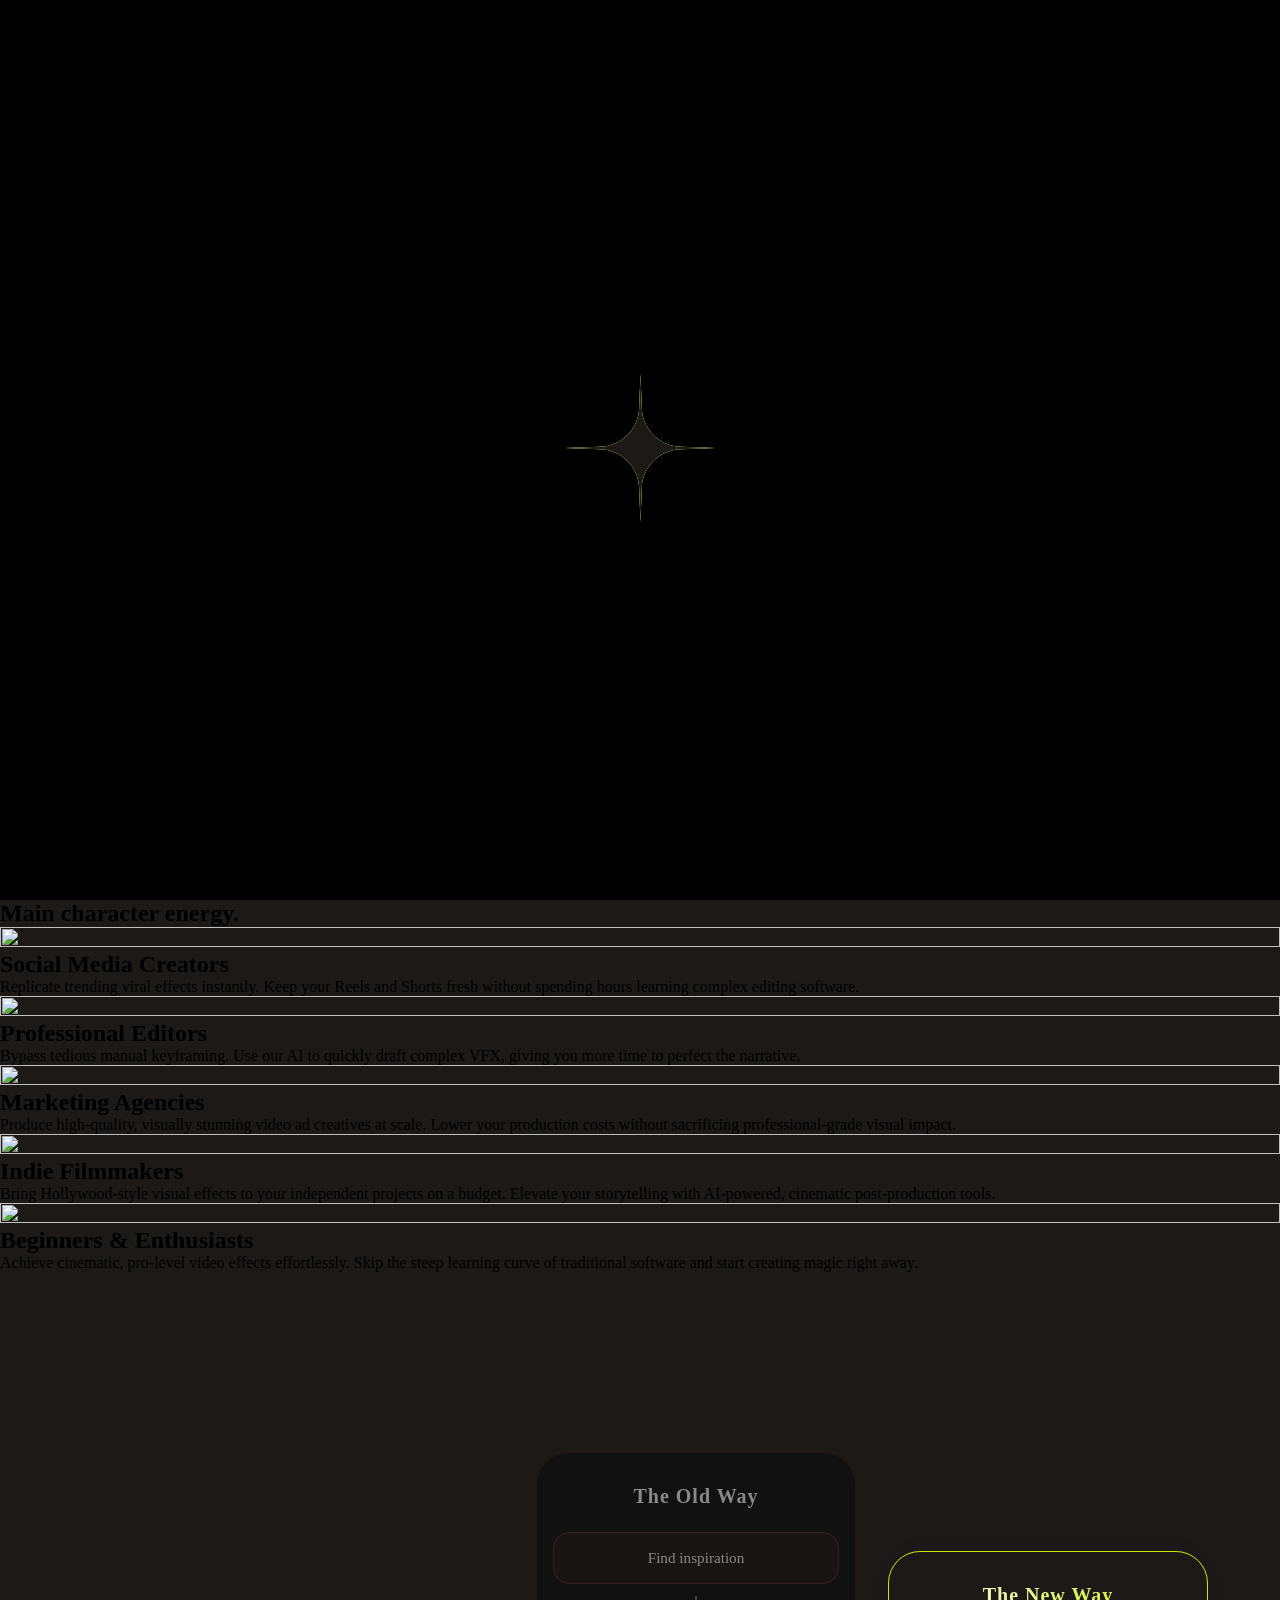
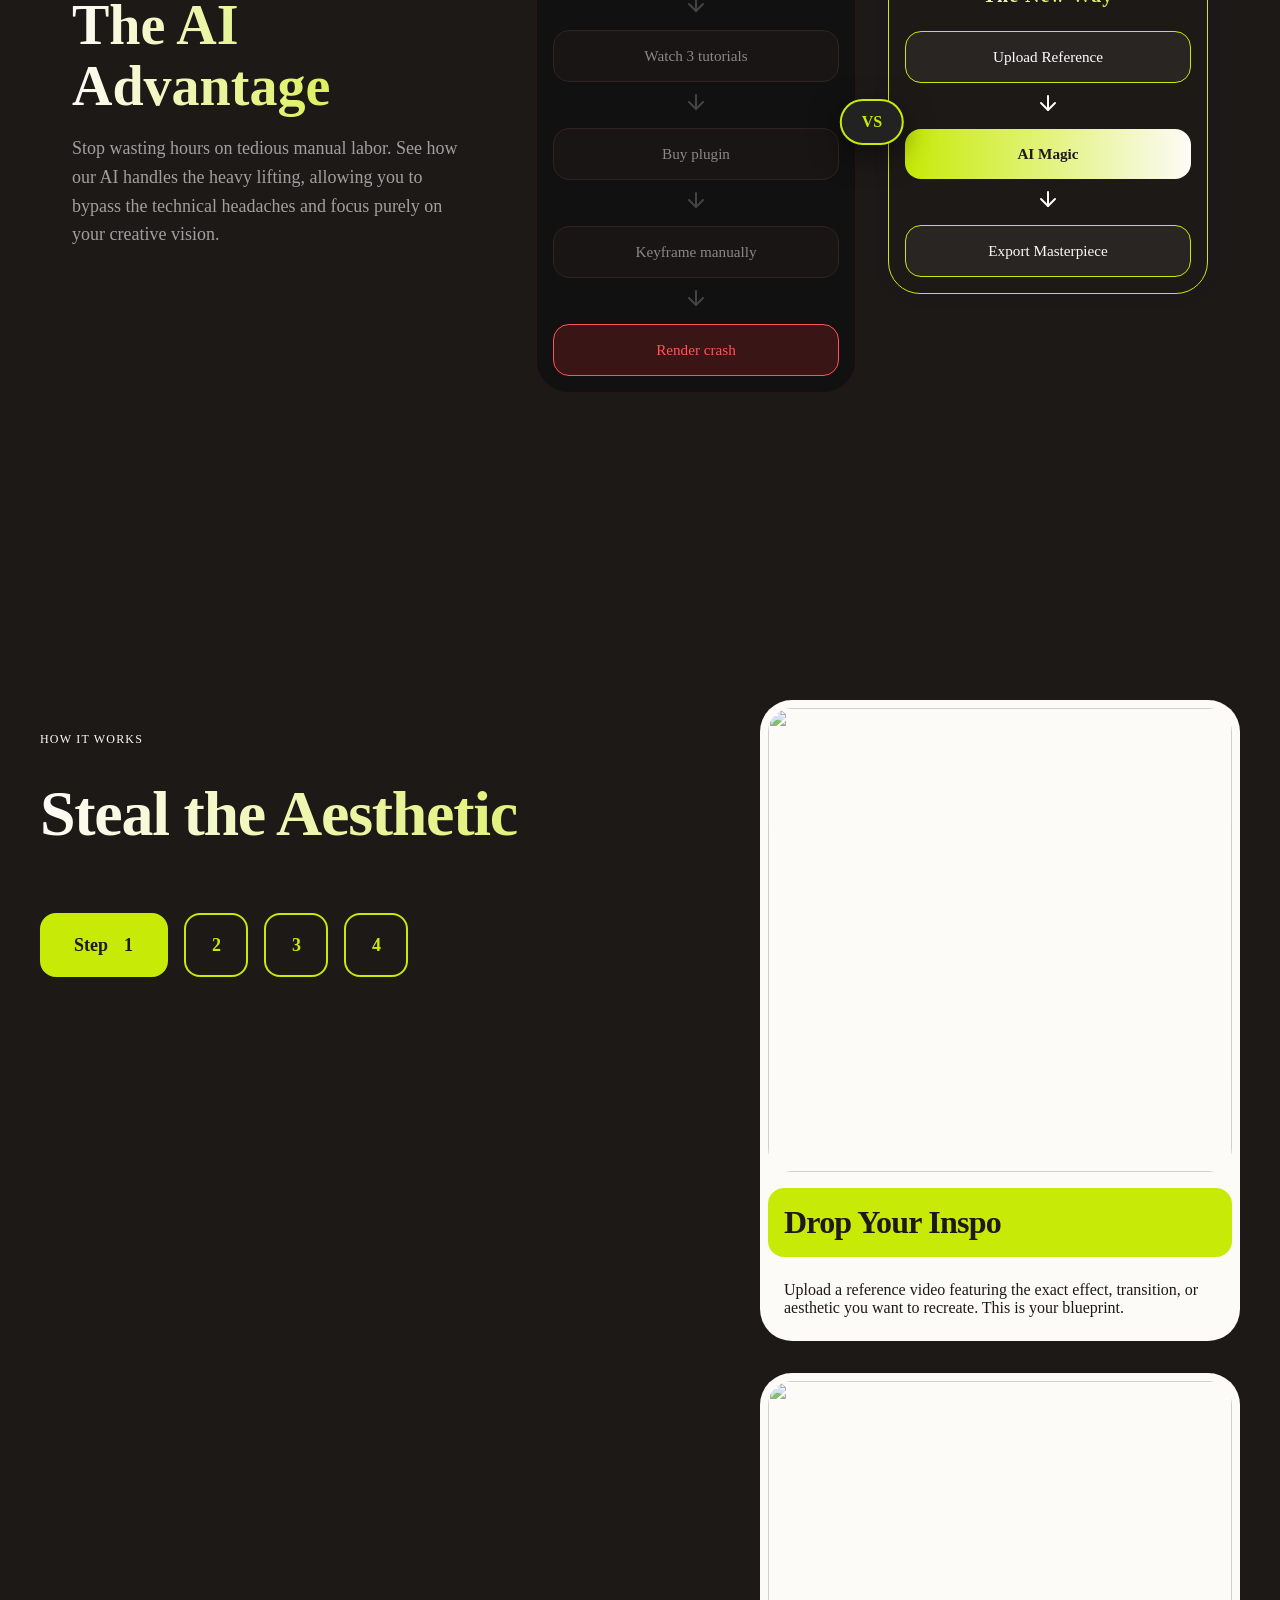
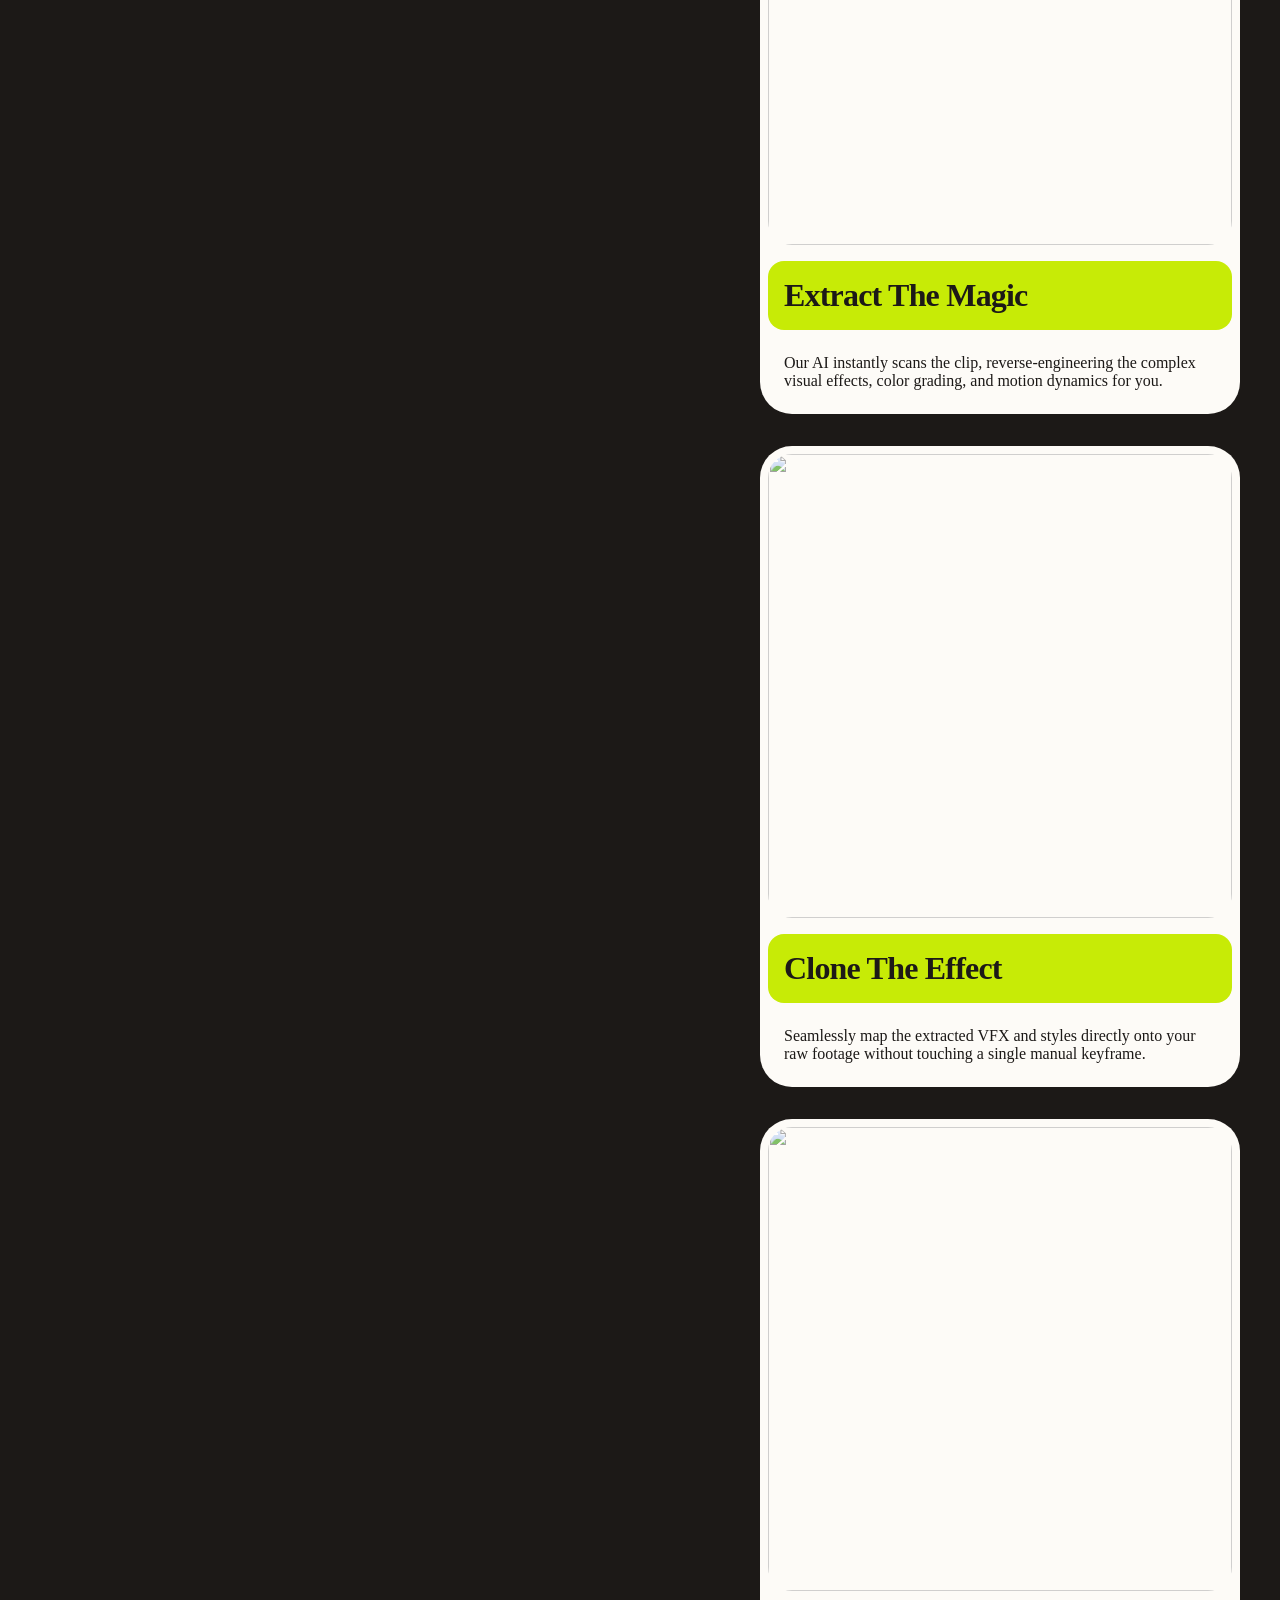
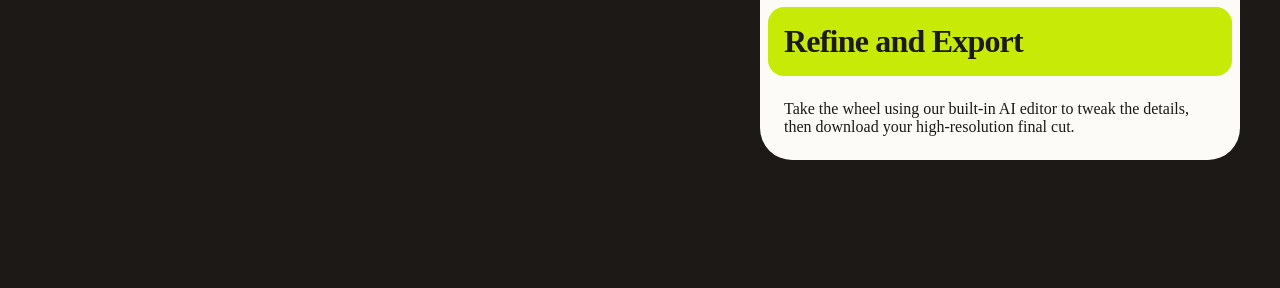
==== index.html @ 05ed0e76 "added changes" ====
<!DOCTYPE html>
<html>
<head>
	<meta charset="utf-8">
	<meta name="viewport" content="width=device-width, initial-scale=1">
    <script type="importmap">
      {
        "imports": {
          "three": "https://unpkg.com/three@0.160.0/build/three.module.js",
          "three/addons/": "https://unpkg.com/three@0.160.0/examples/jsm/"
        }
      }
    </script>
    <link rel="stylesheet" href="style.css">
    <link rel="stylesheet" href="hero.css">
    <link rel="stylesheet" href="about.css">
    <link rel="stylesheet" href="comparison.css">
    <link rel="stylesheet" href="roadmap.css">
    <link rel="stylesheet" href="https://use.typekit.net/xjn2bjt.css" />
	<title></title>
</head>
<body>

	<div class="loader">
      <div class="loader-text">00</div>

      <div class="revealer revealer-1">
        <svg
          width="151"
          height="148"
          viewBox="0 0 151 148"
          fill="none"
          xmlns="http://www.w3.org/2000/svg"
        >
          <path
            d="M75.9817 0L77.25 34.2209C78.0259 55.1571 94.8249 71.9475 115.762 72.7127L150.982 74L115.762 75.2873C94.8249 76.0525 78.0259 92.8429 77.25 113.779L75.9817 148L74.7134 113.779C73.9375 92.8429 57.1385 76.0525 36.2019 75.2873L0.981689 74L36.2018 72.7127C57.1384 71.9475 73.9375 55.1571 74.7134 34.2209L75.9817 0Z"
            fill="#FDFBF7"
          />
        </svg>
      </div>

      <div class="revealer revealer-2">
        <svg
          width="151"
          height="148"
          viewBox="0 0 151 148"
          fill="none"
          xmlns="http://www.w3.org/2000/svg"
        >
          <path
            d="M75.9817 0L77.25 34.2209C78.0259 55.1571 94.8249 71.9475 115.762 72.7127L150.982 74L115.762 75.2873C94.8249 76.0525 78.0259 92.8429 77.25 113.779L75.9817 148L74.7134 113.779C73.9375 92.8429 57.1385 76.0525 36.2019 75.2873L0.981689 74L36.2018 72.7127C57.1384 71.9475 73.9375 55.1571 74.7134 34.2209L75.9817 0Z"
            fill="#C7EB06"
          />
        </svg>
      </div>

      <div class="revealer revealer-3">
        <svg
          width="151"
          height="148"
          viewBox="0 0 151 148"
          fill="none"
          xmlns="http://www.w3.org/2000/svg"
        >
          <path
            d="M75.9817 0L77.25 34.2209C78.0259 55.1571 94.8249 71.9475 115.762 72.7127L150.982 74L115.762 75.2873C94.8249 76.0525 78.0259 92.8429 77.25 113.779L75.9817 148L74.7134 113.779C73.9375 92.8429 57.1385 76.0525 36.2019 75.2873L0.981689 74L36.2018 72.7127C57.1384 71.9475 73.9375 55.1571 74.7134 34.2209L75.9817 0Z"
            fill="#1C1917"
          />
        </svg>
      </div>
    </div>

    <div class="logo">
    	<img src="full-logo.png">
    </div>
      <div class="toggle-btn">
        <span style="color: var(--text);">Menu</span>
      </div>

      <div class="menu-panel" id="site-menu" aria-hidden="true">
        <a class="menu-item" href="#">Home</a>
        <a class="menu-item" href="#">How it works</a>
        <a class="menu-item" href="#">Features</a>
        <a class="menu-item" href="#">Pricing</a>
      </div>


    <div class="hero">
        <div id="hero-animation"></div>
        <div class="blk-gradient"></div>
        <div class="content">
            <h1>Turn Inspiration into Reality with<br>AI-Powered Video Editing</h1>
            <button style="pointer-events: auto;" class="shiny-cta">
                <a style="font-family: 'base';text-decoration: none;">Get Started for Free</a>
            </button>
        </div>
    </div>

<section class="sticky">
      <div class="sticky-header">
        <h1>Main character energy.</h1>
      </div>

      <div class="card">
        <div class="card-img"><img src="./assets/img1.webp" alt="" /></div>
        <div class="card-content">
          <div class="card-title"><h2>Social Media Creators</h2></div>
          <div class="card-description">
            <p>
              Replicate trending viral effects instantly. Keep your Reels and Shorts fresh without spending hours learning complex editing software.
            </p>
          </div>
        </div>
      </div>
      <div class="card">
        <div class="card-img"><img src="./assets/img2.webp" alt="" /></div>
        <div class="card-content">
          <div class="card-title"><h2>Professional Editors</h2></div>
          <div class="card-description">
            <p>
              Bypass tedious manual keyframing. Use our AI to quickly draft complex VFX, giving you more time to perfect the narrative.
            </p>
          </div>
        </div>
      </div>
      <div class="card">
        <div class="card-img"><img src="./assets/img3.webp" alt="" /></div>
        <div class="card-content">
          <div class="card-title"><h2>Marketing Agencies</h2></div>
          <div class="card-description">
            <p>
              Produce high-quality, visually stunning video ad creatives at scale. Lower your production costs without sacrificing professional-grade visual impact.
            </p>
          </div>
        </div>
      </div>
      <div class="card">
        <div class="card-img"><img src="./assets/img4.webp" alt="" /></div>
        <div class="card-content">
          <div class="card-title"><h2>Indie Filmmakers</h2></div>
          <div class="card-description">
            <p>
              Bring Hollywood-style visual effects to your independent projects on a budget. Elevate your storytelling with AI-powered, cinematic post-production tools.
            </p>
          </div>
        </div>
      </div>
      <div class="card">
        <div class="card-img"><img src="./assets/img5.webp" alt="" /></div>
        <div class="card-content">
          <div class="card-title"><h2>Beginners & Enthusiasts</h2></div>
          <div class="card-description">
            <p>
              Achieve cinematic, pro-level video effects effortlessly. Skip the steep learning curve of traditional software and start creating magic right away.
            </p>
          </div>
        </div>
      </div>
    </section>




<section class="comparison-section">
    <div class="text-content">
      <h2 class="animate-title">The AI<br>Advantage</h2>
      <p class="animate-desc">Stop wasting hours on tedious manual labor. See how our AI handles the heavy lifting, allowing you to bypass the technical headaches and focus purely on your creative vision.</p>
    </div>

    <div class="flow-container">
      
      <div class="flow-column old-way">
        <h3>The Old Way</h3>
        <div class="step old-step">Find inspiration</div>
        <div class="arrow old-arrow"><svg xmlns="http://www.w3.org/2000/svg" width="24" height="24" viewBox="0 0 24 24" fill="none" stroke="currentColor" stroke-width="2" stroke-linecap="round" stroke-linejoin="round" class="lucide lucide-arrow-down-icon lucide-arrow-down"><path d="M12 5v14"/><path d="m19 12-7 7-7-7"/></svg></div>
        <div class="step old-step">Watch 3 tutorials</div>
        <div class="arrow old-arrow"><svg xmlns="http://www.w3.org/2000/svg" width="24" height="24" viewBox="0 0 24 24" fill="none" stroke="currentColor" stroke-width="2" stroke-linecap="round" stroke-linejoin="round" class="lucide lucide-arrow-down-icon lucide-arrow-down"><path d="M12 5v14"/><path d="m19 12-7 7-7-7"/></svg></div>
        <div class="step old-step">Buy plugin</div>
        <div class="arrow old-arrow"><svg xmlns="http://www.w3.org/2000/svg" width="24" height="24" viewBox="0 0 24 24" fill="none" stroke="currentColor" stroke-width="2" stroke-linecap="round" stroke-linejoin="round" class="lucide lucide-arrow-down-icon lucide-arrow-down"><path d="M12 5v14"/><path d="m19 12-7 7-7-7"/></svg></div>
        <div class="step old-step">Keyframe manually</div>
        <div class="arrow old-arrow"><svg xmlns="http://www.w3.org/2000/svg" width="24" height="24" viewBox="0 0 24 24" fill="none" stroke="currentColor" stroke-width="2" stroke-linecap="round" stroke-linejoin="round" class="lucide lucide-arrow-down-icon lucide-arrow-down"><path d="M12 5v14"/><path d="m19 12-7 7-7-7"/></svg></div>
        <div class="step old-step error">Render crash</div>
      </div>
      
      <div class="vs-badge">VS</div>

      <div class="flow-column new-way">
        <h3>The New Way</h3>
        <div class="step new-step">Upload Reference</div>
        <div class="arrow new-arrow"><svg xmlns="http://www.w3.org/2000/svg" width="24" height="24" viewBox="0 0 24 24" fill="none" stroke="currentColor" stroke-width="2" stroke-linecap="round" stroke-linejoin="round" class="lucide lucide-arrow-down-icon lucide-arrow-down"><path d="M12 5v14"/><path d="m19 12-7 7-7-7"/></svg></div>
        <div class="step new-step magic">AI Magic</div>
        <div class="arrow new-arrow"><svg xmlns="http://www.w3.org/2000/svg" width="24" height="24" viewBox="0 0 24 24" fill="none" stroke="currentColor" stroke-width="2" stroke-linecap="round" stroke-linejoin="round" class="lucide lucide-arrow-down-icon lucide-arrow-down"><path d="M12 5v14"/><path d="m19 12-7 7-7-7"/></svg></div>
        <div class="step new-step success">Export Masterpiece</div>
      </div>

    </div>
  </section>






<section class="roadmap">
    <div class="how-we-work" id="how-we-work">
      <div class="how-we-work-col how-we-work-header" id="how-we-work-header">
        <div class="container">
          <div class="how-we-work-header-content">
            <div class="how-we-work-header-callout">
              <p>How It Works</p>
            </div>
            <h1>
              Steal the Aesthetic
            </h1>
            <div class="how-we-work-steps" id="how-we-work-steps">
              <div class="how-we-work-step active">
                <p class="how-we-work-step-label">Step</p>
                <p class="how-we-work-step-index">1</p>
              </div>
              <div class="how-we-work-step">
                <p class="how-we-work-step-label">Step</p>
                <p class="how-we-work-step-index">2</p>
              </div>
              <div class="how-we-work-step">
                <p class="how-we-work-step-label">Step</p>
                <p class="how-we-work-step-index">3</p>
              </div>
              <div class="how-we-work-step">
                <p class="how-we-work-step-label">Step</p>
                <p class="how-we-work-step-index">4</p>
              </div>
            </div>
          </div>
        </div>
      </div>
      <div class="how-we-work-col how-we-work-cards" id="how-we-work-cards">
        <div class="how-we-work-card">
          <div class="how-we-work-card-img">
            <img src="https://images.unsplash.com/photo-1489515217757-5fd1be406fef?q=80&w=900&auto=format&fit=crop" alt="" />
          </div>
          <div class="how-we-work-card-copy">
            <div class="how-we-work-card-index-label">
              <h3>Drop Your Inspo</h3>
            </div>
            <p class="md">
              Upload a reference video featuring the exact effect, transition, or aesthetic you want to recreate. This is your blueprint.
            </p>
          </div>
        </div>
        <div class="how-we-work-card">
          <div class="how-we-work-card-img">
            <img src="https://images.unsplash.com/photo-1489515217757-5fd1be406fef?q=80&w=900&auto=format&fit=crop" alt="" />
          </div>
          <div class="how-we-work-card-copy">
            <div class="how-we-work-card-index-label">
              <h3>Extract The Magic</h3>
            </div>
            <p class="md">
              Our AI instantly scans the clip, reverse-engineering the complex visual effects, color grading, and motion dynamics for you.
            </p>
          </div>
        </div>
        <div class="how-we-work-card">
          <div class="how-we-work-card-img">
            <img src="https://images.unsplash.com/photo-1489515217757-5fd1be406fef?q=80&w=900&auto=format&fit=crop" alt="" />
          </div>
          <div class="how-we-work-card-copy">
            <div class="how-we-work-card-index-label">
              <h3>Clone The Effect</h3>
            </div>
            <p class="md">
              Seamlessly map the extracted VFX and styles directly onto your raw footage without touching a single manual keyframe.
            </p>
          </div>
        </div>
        <div class="how-we-work-card">
          <div class="how-we-work-card-img">
            <img src="https://images.unsplash.com/photo-1489515217757-5fd1be406fef?q=80&w=900&auto=format&fit=crop" alt="" />
          </div>
          <div class="how-we-work-card-copy">
            <div class="how-we-work-card-index-label">
              <h3>Refine and Export</h3>
            </div>
            <p class="md">
              Take the wheel using our built-in AI editor to tweak the details, then download your high-resolution final cut.
            </p>
          </div>
        </div>
      </div>
    </div>
</section>



</body>
<script src="https://cdnjs.cloudflare.com/ajax/libs/gsap/3.12.5/gsap.min.js"></script>
<script src="https://cdn.jsdelivr.net/npm/gsap@3.13.0/dist/ScrollTrigger.min.js"></script>
<script src="https://unpkg.com/@studio-freight/lenis@1.0.42/dist/lenis.umd.js"></script>
<script src="app.js"></script>
<script src="preloader.js"></script>
<script src="about.js"></script>
<script src="comparison.js"></script>
<script src="roadmap.js"></script>
<script type="module" src="hero.js"></script>
</html>
---- style.css ----
*{
	margin: 0;
	padding: 0;
	box-sizing: border-box;
}

@font-face {
  font-family: 'heading';
  src: url('heading.woff2') format('woff2');
  font-weight: normal;
  font-style: normal;
  font-display: swap;
}

@font-face {
  font-family: 'base';
  src: url('base.woff2') format('woff2');
  font-weight: normal;
  font-style: normal;
  font-display: swap;
}

:root{
	--base:#C7EB06;
	--white:#FDFBF7;
	--text:#1C1917;



	 --shiny-cta-bg: #1C1917;
  --shiny-cta-bg-subtle: #1C1917;
  --shiny-cta-fg: #FDFBF7;
  --shiny-cta-highlight: #C7EB06;
  --shiny-cta-highlight-subtle: #C7EB06;
}

/* Width of the scrollbar */
::-webkit-scrollbar {
  width: 10px;
  background: var(--text);
}

/* Scrollbar track */
::-webkit-scrollbar-track {
  background: var(--text);
  border-radius: 10px;
}

/* Scrollbar handle */
::-webkit-scrollbar-thumb {
  background: var(--base);
  border-radius: 3px;
}

/* Handle on hover */
::-webkit-scrollbar-thumb:hover {
  background: var(--white);
}

body{
	position: relative;
	width: 100%;
	height: fit-content;
	overflow-x: hidden;
	font-family: 'base';
  background: var(--text);
}

img{
	height: 100%;
	width: 100%;
	object-fit: cover;
}




.loader {
  position: fixed;
  top: 0;
  left: 0;
  width: 100%;
  height: 100%;
  background-color: var(--text);
  color: var(--white);
  display: flex;
  align-items: flex-end;
  overflow: hidden;
  z-index: 9990;
}
.loader-text{
  background: #000;
  font-family: 'heading';
  font-size: 2rem;
  height: 100vh;
  width: 100%;
  display: flex;
  align-items: center;
  justify-content: center;
}
.revealer {
  position: absolute;
  top: 50%;
  left: 50%;
  transform: translate(-50%, -50%);
}

.container {
  position: relative;
  width: 100vw;
  height: 100vh;
  overflow: hidden;
}

.site-info {
  position: absolute;
  top: 2em;
  left: 2em;
  display: flex;
  flex-direction: column;
  gap: 0.125em;
}

.line {
  clip-path: polygon(0 0, 100% 0, 100% 100%, 0% 100%);
  height: 18px;
}

.line p {
  position: relative;
  font-family: "PP Neue Montreal";
  font-size: 14px;
  font-weight: 500;
  letter-spacing: -0.125px;
  opacity: 0.5;
  -webkit-font-smoothing: antialiased;
  -moz-osx-font-smoothing: grayscale;
  transform: translateY(18px);
  will-change: transform;
}

.toggle-btn {
  position: fixed;
  top: 2em;
  right: 2em;
  padding: 0.5rem 1rem;
  height: 2.5rem;
  display: flex;
  align-items: center;
  justify-content: center;
  background: var(--base);
  border-radius: 1rem;
  transform: scale(0);
  cursor: pointer;
  z-index: 99999;
}

.menu-panel {
  position: fixed;
  top: 5.5rem;
  right: 2rem;
  background: var(--base);
  padding: 0.5rem;
  border-radius: 1.5rem;
  z-index: 99998;
  transform: translateX(calc(100% + 2rem));
  opacity: 0;
  pointer-events: none;
  transition: transform 0.35s ease, opacity 0.2s ease;
}

.menu-panel.is-open {
  transform: translateX(0);
  opacity: 1;
  pointer-events: auto;
}

.menu-item {
  display: block;
  padding: 0.6rem 0.9rem;
  color: var(--text);
  text-decoration: none;
  border-radius: 1rem;
}

.menu-item:hover {
  background: var(--white);
  color: var(--text);
}

.logo{
	position: fixed;
	top:2rem;
	left:2rem;
	height: 2.5rem;
	width: fit-content;
	z-index: 99999;
	transform: scale(0);
}
---- hero.css ----
.hero {
            width: 100%;
            height: 100vh;
            background: var(--text);
            overflow: hidden;
        }

        .hero #hero-animation {
            position: absolute;
            top: 0;
            left: 0;
            width: 100%;
            height: 100vh;
            overflow: hidden;
        }

        .hero .blk-gradient {
            position: absolute;
            top: 0;
            left: 0;
            height: 100vh;
            width: 100%;
            background: radial-gradient(circle,rgba(28, 25, 23, 1) 20%, rgba(28, 25, 23, 0) 100%);
            pointer-events: none;
        }

        .hero .content {
            position: relative;
            height: 100%;
            width: 100%;
            display: flex;
            align-items: center;
            justify-content: center;
            flex-direction: column;
            gap: 3rem;
            pointer-events: none;
        }

        .hero .content h1 {
            font-family: 'heading';
            color: var(--base);
            text-align: center;
            font-size: 4rem;
            transform: translateY(100px);
            opacity: 0;
            background: linear-gradient(90deg, var(--white), var(--base));
      -webkit-background-clip: text;
      -webkit-text-fill-color: transparent;
        }

        @property --gradient-angle {
            syntax: "<angle>";
            initial-value: 0deg;
            inherits: false;
        }

        @property --gradient-angle-offset {
            syntax: "<angle>";
            initial-value: 0deg;
            inherits: false;
        }

        @property --gradient-percent {
            syntax: "<percentage>";
            initial-value: 5%;
            inherits: false;
        }

        @property --gradient-shine {
            syntax: "<color>";
            initial-value: white;
            inherits: false;
        }

        .shiny-cta {
            --animation: gradient-angle linear infinite;
            --duration: 3s;
            --shadow-size: 2px;
            isolation: isolate;
            position: relative;
            overflow: hidden;
            cursor: pointer;
            outline-offset: 4px;
            padding: 1.25rem 2.5rem;
            font-family: inherit;
            font-size: 1.125rem;
            line-height: 1.2;
            border: 3px solid transparent;
            border-radius: 360px;
            color: var(--shiny-cta-fg);
            background: linear-gradient(var(--shiny-cta-bg), var(--shiny-cta-bg)) padding-box,
                conic-gradient(from calc(var(--gradient-angle) - var(--gradient-angle-offset)),
                    transparent,
                    var(--shiny-cta-highlight) var(--gradient-percent),
                    var(--gradient-shine) calc(var(--gradient-percent) * 2),
                    var(--shiny-cta-highlight) calc(var(--gradient-percent) * 3),
                    transparent calc(var(--gradient-percent) * 4)) border-box;
            box-shadow: inset 0 0 0 1px var(--shiny-cta-bg-subtle);
            transform: scale(0);

            &::before,
            &::after,
            a::before {
                content: "";
                pointer-events: none;
                position: absolute;
                inset-inline-start: 50%;
                inset-block-start: 50%;
                translate: -50% -50%;
                z-index: -1;
            }

            &:active {
                translate: 0 1px;
            }
        }

        /* Dots pattern */
        .shiny-cta::before {
            --size: calc(100% - var(--shadow-size) * 3);
            --position: 2px;
            --space: calc(var(--position) * 2);
            width: var(--size);
            height: var(--size);
            background: radial-gradient(circle at var(--position) var(--position),
                    white calc(var(--position) / 4),
                    transparent 0) padding-box;
            background-size: var(--space) var(--space);
            background-repeat: space;
            mask-image: conic-gradient(from calc(var(--gradient-angle) + 45deg),
                    black,
                    transparent 10% 90%,
                    black);
            border-radius: inherit;
            opacity: 0.4;
            z-index: -1;
        }

        /* Inner shimmer */
        .shiny-cta::after {
            --animation: shimmer linear infinite;
            width: 100%;
            aspect-ratio: 1;
            background: linear-gradient(-50deg,
                    transparent,
                    var(--shiny-cta-highlight),
                    transparent);
            mask-image: radial-gradient(circle at bottom, transparent 40%, black);
            opacity: 0.6;
        }

        .shiny-cta a {
            z-index: 1;

            &::before {
                --size: calc(100% + 1rem);
                width: var(--size);
                height: var(--size);
                box-shadow: inset 0 -1ex 2rem 4px var(--shiny-cta-highlight);
                opacity: 0;
            }
        }

        /* Animate */
        .shiny-cta {
            --transition: 800ms cubic-bezier(0.25, 1, 0.5, 1);
            transition: var(--transition);
            transition-property: --gradient-angle-offset, --gradient-percent,
                --gradient-shine;

            &,
            &::before,
            &::after {
                animation: var(--animation) var(--duration),
                    var(--animation) calc(var(--duration) / 0.4) reverse paused;
                animation-composition: add;
            }

            a::before {
                transition: opacity var(--transition);
                animation: calc(var(--duration) * 1.5) breathe linear infinite;
            }
        }

        .shiny-cta:is(:hover, :focus-visible) {
            --gradient-percent: 20%;
            --gradient-angle-offset: 95deg;
            --gradient-shine: var(--shiny-cta-highlight-subtle);

            &,
            &::before,
            &::after {
                animation-play-state: running;
            }

            a::before {
                opacity: 1;
            }
        }

        @keyframes gradient-angle {
            to {
                --gradient-angle: 360deg;
            }
        }

        @keyframes shimmer {
            to {
                rotate: 360deg;
            }
        }

        @keyframes breathe {

            from,
            to {
                scale: 1;
            }

            50% {
                scale: 1.2;
            }
        }



@media( max-width: 900px){
    .hero .blk-gradient{
        margin-top: 10rem;
    }
    .hero .content h1{
        margin-top: 20rem;
        width: 90%;
        font-size: 2.5rem;
    }
}
---- comparison.css ----
.comparison-section {
  position: relative;
      min-height: 100vh;
      display: flex;
      align-items: center;
      justify-content: center;
      padding: 4rem 2rem;
      max-width: 1200px;
      margin: 0 auto;
      gap: 4rem;
      perspective: 1000px; /* Needed for 3D text flips */
      background: var(--text);
    }

    /* Text Content */
    .text-content {
      flex: 1;
      max-width: 400px;
    }

    .text-content h2 {
      font-size: 3.5rem;
      margin-bottom: 1rem;
      background: linear-gradient(90deg, var(--white), var(--base));
      -webkit-background-clip: text;
      -webkit-text-fill-color: transparent;
      line-height: 1.1;
      transform-style: preserve-3d;
      font-family: 'heading';
    }

    .text-content p {
      font-size: 1.125rem;
      color: #a0a0a0;
      line-height: 1.6;
      font-family: 'base';
    }

    /* Flow Container Layout */
    .flow-container {
      flex: 1.5;
      display: flex;
      gap: 2rem;
      align-items: center;
      position: relative;
    }

    .flow-column {
      flex: 1;
      display: flex;
      flex-direction: column;
      gap: 0.5rem;
      width: 100%;
      height: fit-content;
      padding: 1rem;
      border-radius: 2rem;
      background: #111;
      border: 1px solid #222;
      /* Smooth out GSAP transformations */
      will-change: transform, opacity, filter; 
    }

    .flow-column h3 {
      text-align: center;
      padding: 1rem 0;
      font-size: 1.25rem;
      letter-spacing: 1px;
      font-family: 'heading';
    }

    /* Steps & Arrows Base */
    .step {
      padding: 1rem;
      text-align: center;
      border-radius: 1rem;
      font-weight: 500;
      font-size: 0.95rem;
      /* Removed CSS opacity/transform so GSAP fromTo controls it entirely */
    }

    .arrow {
      text-align: center;
      font-size: 1.5rem;
    }

    /* Old Way Styling (Red/Muted) */
    .old-way {
      border-color: rgba(255, 60, 60, 0.1);
    }
    .old-way h3 { color: #888; }
    .old-way .step {
      background: #1a1515;
      color: #888;
      border: 1px solid #332222;
    }
    .old-way .arrow { color: #444; }
    .old-way .step.error {
      background: #3a1515;
      color: #ff5555;
      border-color: #ff5555;
    }

    /* New Way Styling (Bright/Gradient) */
    .new-way {
      background: var(--text);
      border-color: var(--base);
      box-shadow: 0 0 20px rgba(74, 0, 224, 0.05);
    }
    .new-way h3 {
      background: linear-gradient(90deg, var(--white), var(--base));
      -webkit-background-clip: text;
      -webkit-text-fill-color: transparent;
    }
    .new-way .step {
      background: rgba(255, 255, 255, 0.05);
      border: 1px solid var(--base);
      color: #fff;
    }
    .new-way .step.magic {
      background: linear-gradient(90deg, var(--base), var(--white));
      color: var(--text);
      border: none;
      font-weight: 700;
    }
    .new-way .step.success {
      border: 1px solid var(--base);
      color: var(--white);
    }
    .new-way .arrow {
      -webkit-background-clip: text;
      -webkit-text-fill-color: transparent;
      font-weight: bold;
      color: var(--white);
    }

    /* VS Badge */
    .vs-badge {
      position: absolute;
      top: 50%;
      left: 50%;
      transform: translate(-50%, -50%);
      background: #222;
      color: var(--base);
      padding: 0.75rem 1.25rem;
      border-radius: 50px;
      font-size: 1rem;
      font-weight: 900;
      border: 2px solid var(--base);
      z-index: 2;
      box-shadow: 0 10px 30px rgba(0,0,0,0.5);
    }

    /* Responsive */
    /* Responsive Styling */
    @media (max-width: 900px) {
      .comparison-section {
        flex-direction: column;
        padding: 4rem 3rem;
        gap: 2rem;
        min-height: auto; /* Let it grow naturally on mobile */
      }
      .text-content {
        max-width: 100%;
        text-align: center;
      }
      .text-content h2 {
        font-size: 2.5rem; /* Smaller font for mobile */
      }
      .flow-container {
        flex-direction: column;
        width: 100%;
        gap: 3rem; /* Extra space between old and new way */
      }
      .vs-badge { 
        /* Move the badge between the stacked columns */
        position: relative;
        top: auto;
        left: auto;
        transform: none;
        align-self: center;
        margin: -1.5rem 0;
      }
      .step {
        padding: 0.75rem; /* Tighter padding */
      }
    }
---- roadmap.css ----
.roadmap{
        position: relative;
        display: flex;
        justify-content: center;
      }
      .how-we-work {
        position: relative;
        width: 100%;
        height: 100%;
        min-height: 100vh;
        color: var(--base);
        display: flex;
        gap: 2rem;
        max-width: 1200px;
      }

      .how-we-work .how-we-work-header {
        position: absolute;
        top: 0;
        left: 0;
        width: 60%;
        height: 100vh;
        overflow: hidden;
        will-change: transform;
      }

      .how-we-work .how-we-work-header-content {
        padding-top: 10rem;
        width: 70%;
        display: flex;
        flex-direction: column;
        gap: 2rem;
      }

      .how-we-work .how-we-work-header-content .how-we-work-header-callout p {
        color: var(--white);
        text-transform: uppercase;
        letter-spacing: 0.1em;
        font-size: 0.75rem;
      }

      .how-we-work .how-we-work-header-content h1 {
        background: linear-gradient(90deg, var(--white), var(--base));
      -webkit-background-clip: text;
      -webkit-text-fill-color: transparent;
      font-family: 'heading';
        margin-bottom: 2rem;
        font-size: 4rem;
        line-height: 1.1;
        letter-spacing: -0.02em;
      }

      .how-we-work .how-we-work-steps {
        display: flex;
        gap: 1rem;
      }

      .how-we-work .how-we-work-step {
        position: relative;
        padding: 1.25rem;
        width: 4rem;
        height: 4rem;
        display: flex;
        align-items: center;
        justify-content: center;
        border: 2px solid var(--base);
        border-radius: 1rem;
        transition: all 0.3s ease;
        overflow: hidden;
      }

      .how-we-work .how-we-work-step p {
        font-size: 1.125rem;
        font-weight: 550;
        margin: 0;
      }

      .how-we-work .how-we-work-step-label {
        position: absolute;
        left: 2rem;
        opacity: 0;
        transform: translateX(-20px);
        transition: all 0.3s ease;
        will-change: transform;
        white-space: nowrap;
      }

      .how-we-work .how-we-work-step-index {
        position: relative;
        transition: all 0.3s ease;
        will-change: transform;
      }

      .how-we-work .how-we-work-step.active {
        width: 8rem;
        color: var(--text);
        background-color: var(--base);
        border-color: var(--base);
      }

      .how-we-work .how-we-work-step.active .how-we-work-step-index {
        transform: translateX(24px);
      }

      .how-we-work .how-we-work-step.active .how-we-work-step-label {
        opacity: 1;
        transform: translateX(0);
      }

      .how-we-work .how-we-work-cards {
        flex: 2;
        position: relative;
        margin-left: 60%;
        display: flex;
        flex-direction: column;
        gap: 2rem;
        padding: 8rem 0;
        will-change: transform;
      }

      .how-we-work .how-we-work-card {
        position: relative;
        display: flex;
        flex-direction: column;
        gap: 1rem;
        background-color: var(--white);
        padding: 0.5rem;
        border-radius: 2rem;
      }

      .how-we-work .how-we-work-card-img {
        position: relative;
        aspect-ratio: 1;
        overflow: hidden;
        border-radius: 1.5rem;
      }

      .how-we-work .how-we-work-card-img img {
        position: absolute;
        top: 0;
        left: 0;
        width: 100%;
        height: 100%;
        opacity: 0.75;
        object-fit: cover;
      }

      .how-we-work .how-we-work-card-index-label {
        color: var(--text);
        font-family: 'heading';
        margin-bottom: 0.5rem;
        background: var(--base);
        padding: 1rem;
        border-radius: 1rem;
      }

      .how-we-work .how-we-work-card-index-label h3 {
        font-size: 2rem;
        letter-spacing: -0.05rem;
        margin: 0;
      }

      .how-we-work .how-we-work-card-copy p{
        color: var(--text);
        padding: 1rem;
      }

      .how-we-work .how-we-work-card-copy {
        color: var(--text);
      }

      @media (max-width: 1000px) {
        .how-we-work {
          flex-direction: column;
          min-height: auto;
        }

        .how-we-work .how-we-work-header {
          position: relative;
          width: 100%;
          height: auto;
          overflow: visible;
        }

        .how-we-work .how-we-work-steps {
          display: none;
        }

        .how-we-work .how-we-work-header-content {
          padding-top: 2rem;
          width: 100%;
          padding-bottom: 1rem;
        }

        .how-we-work .how-we-work-header-content h3 {
          font-size: 2rem;
          margin-bottom: 0;
        }

        .how-we-work .how-we-work-cards {
          margin-left: 0;
          padding: 1rem 0 3rem;
        }
      }
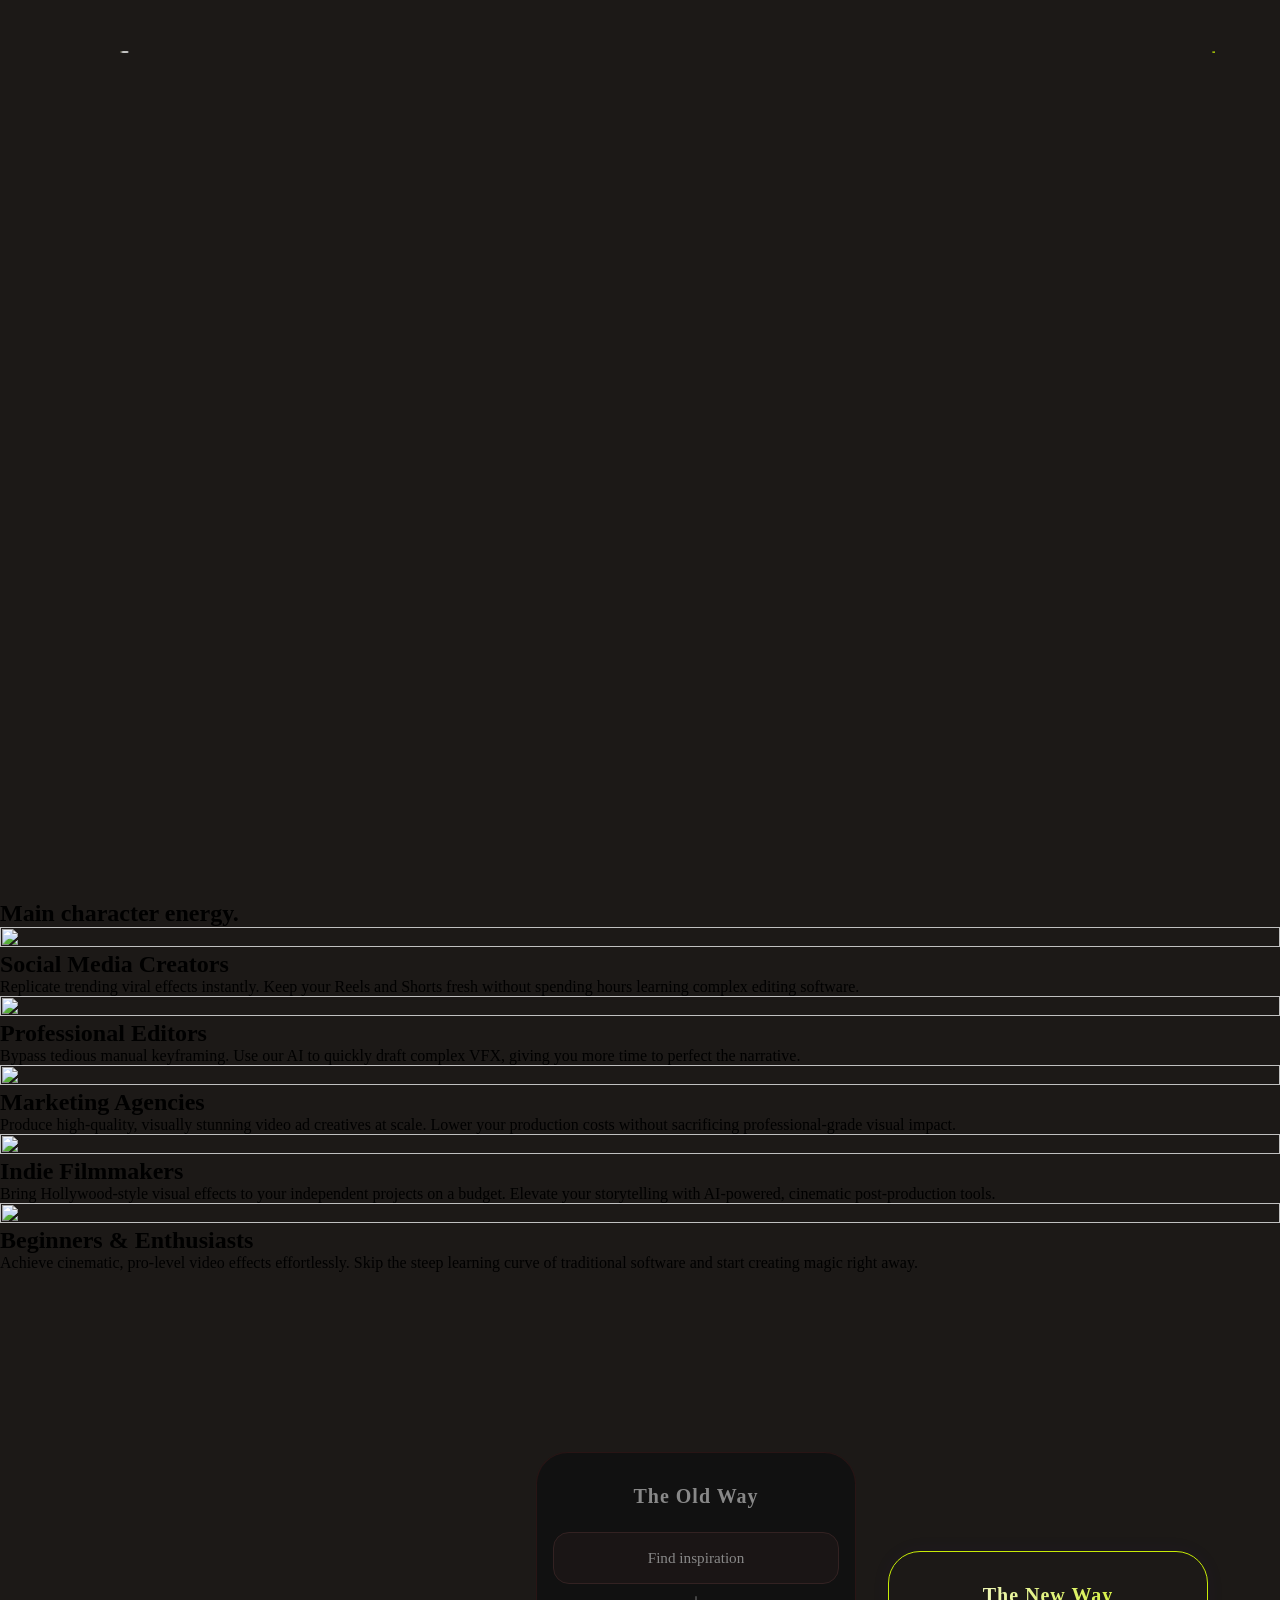
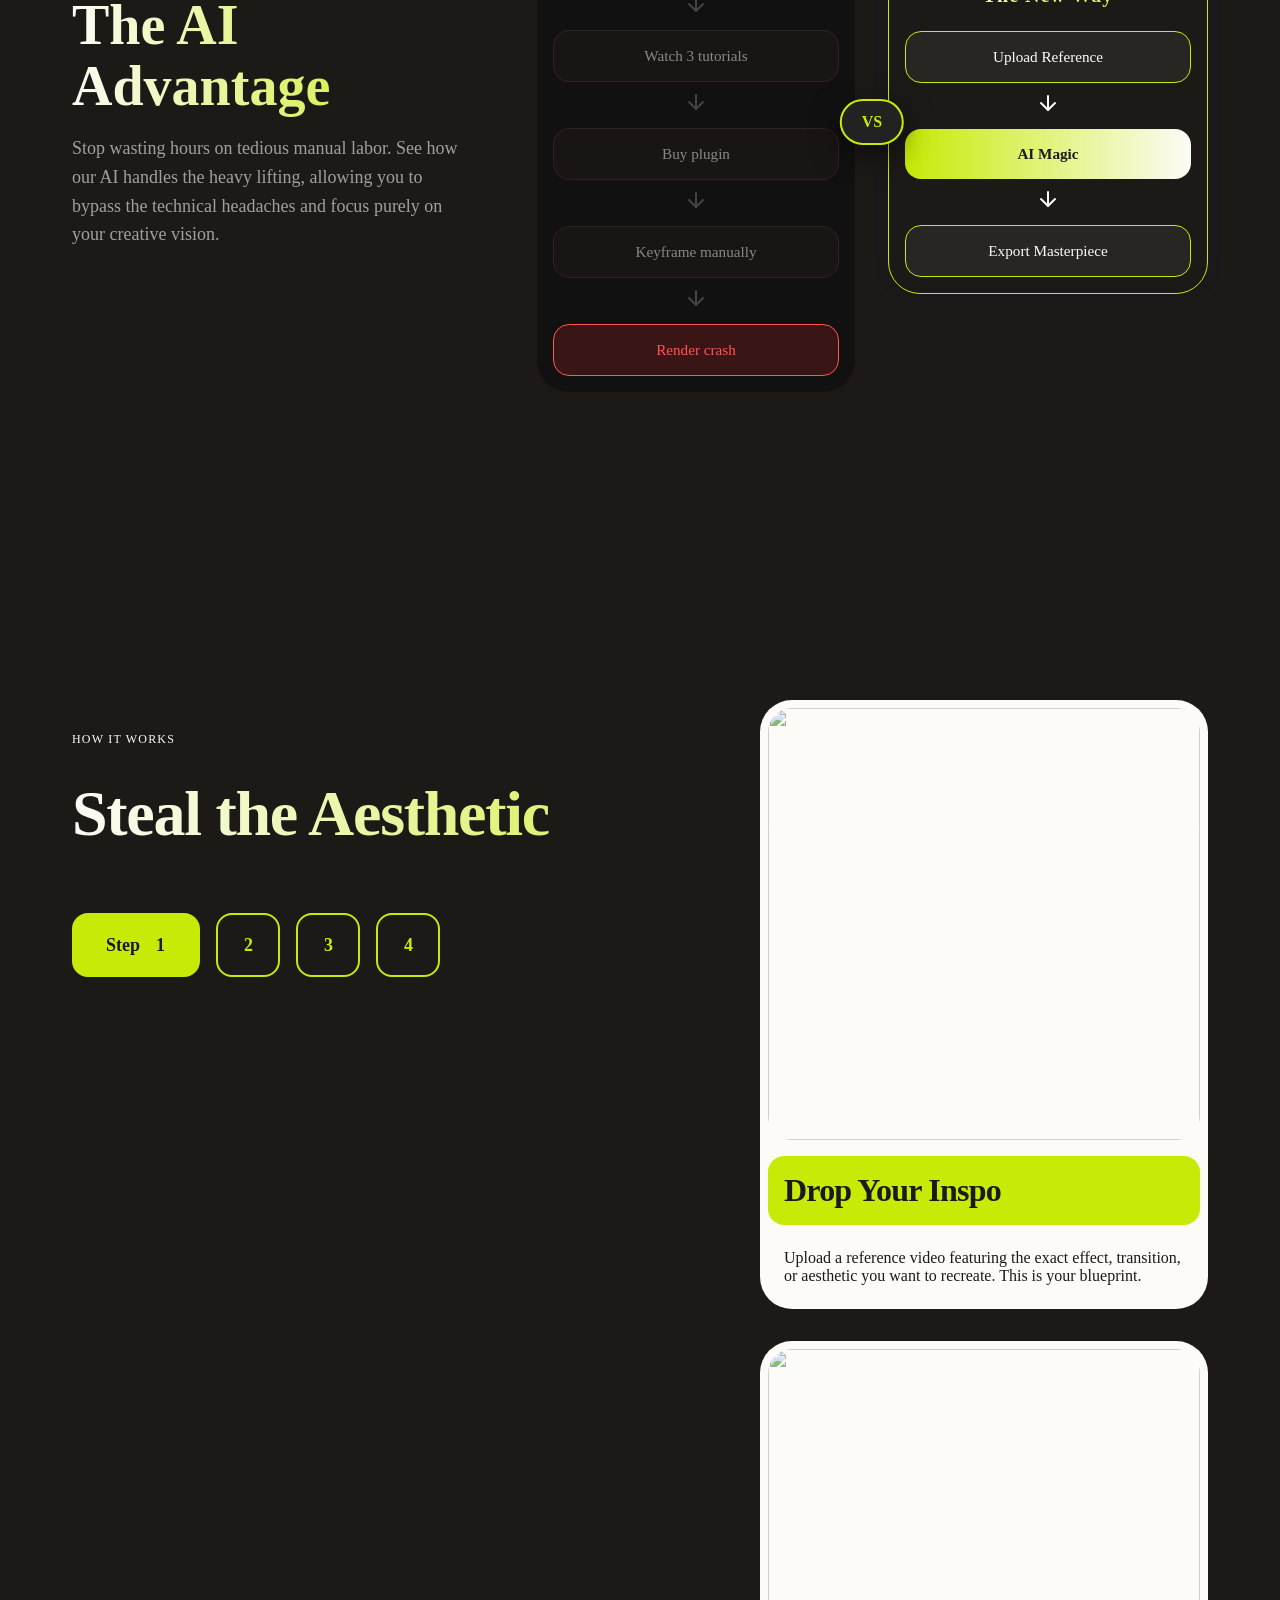
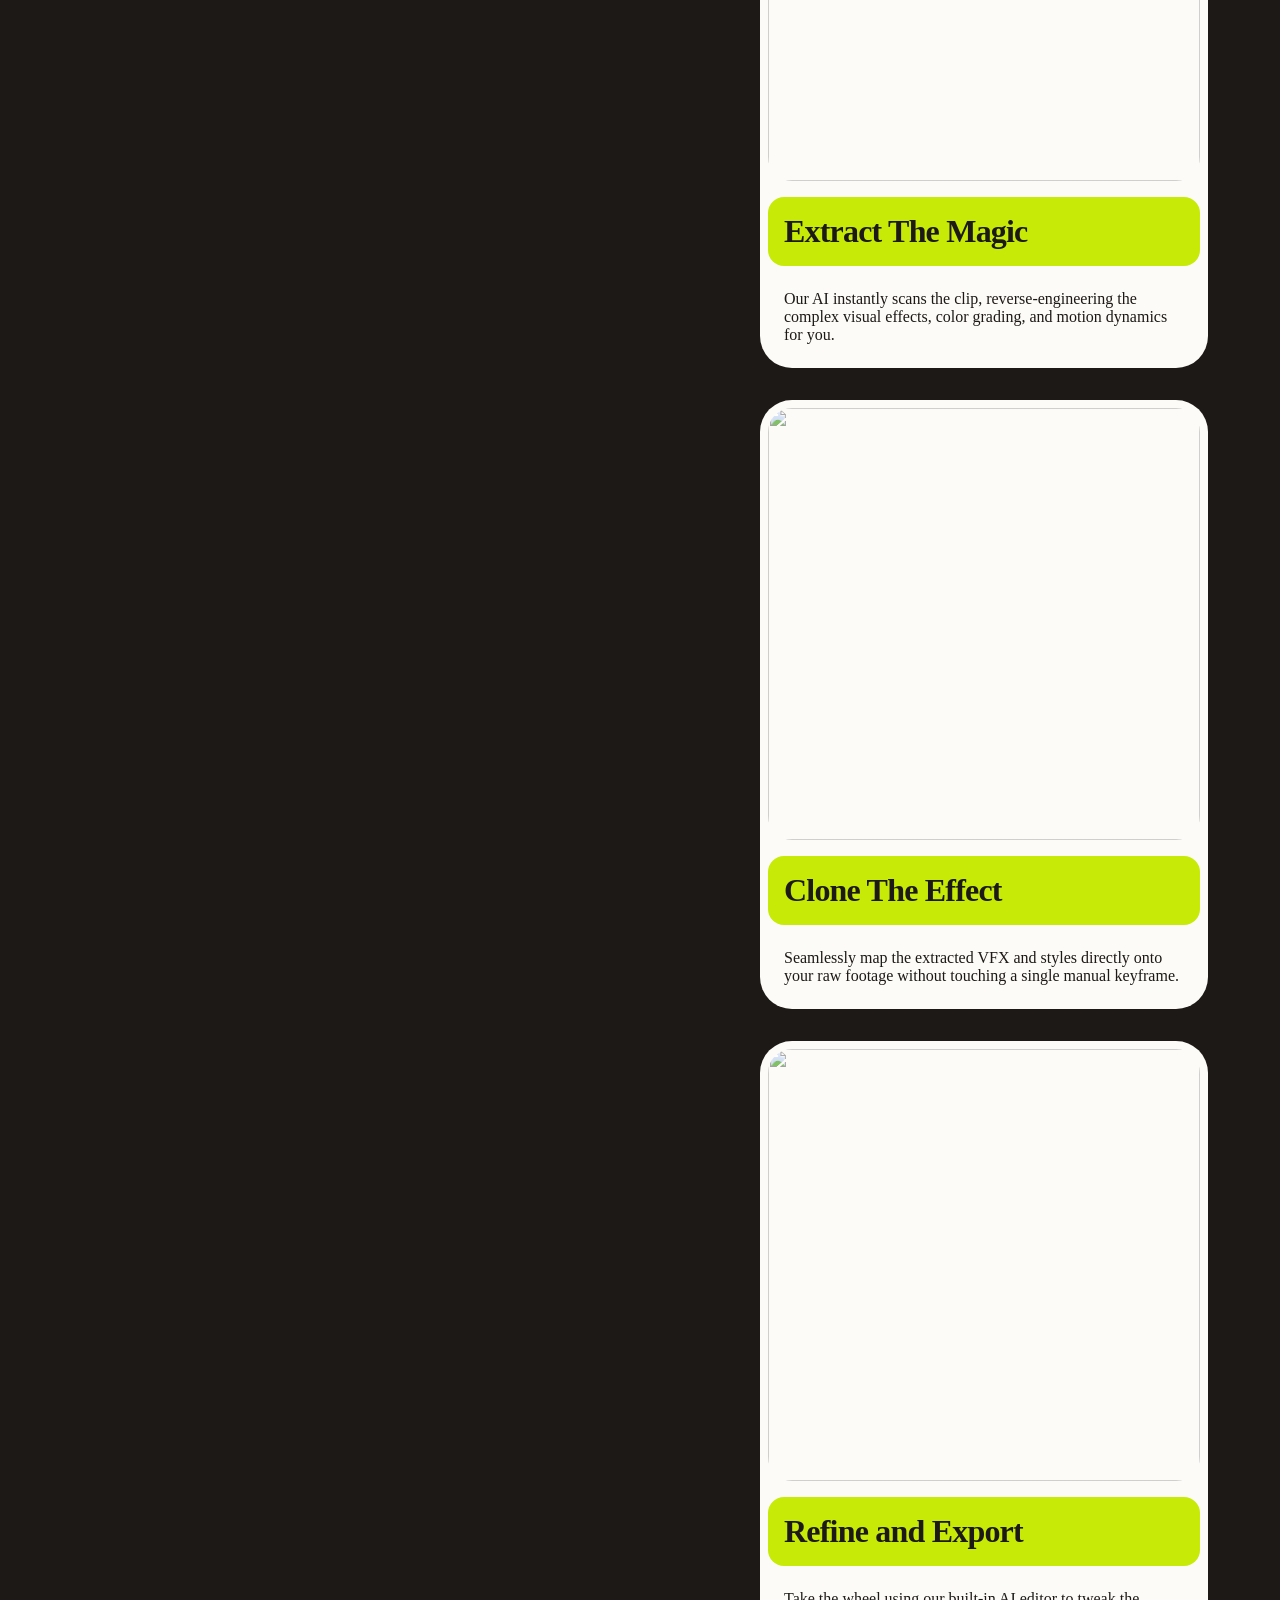
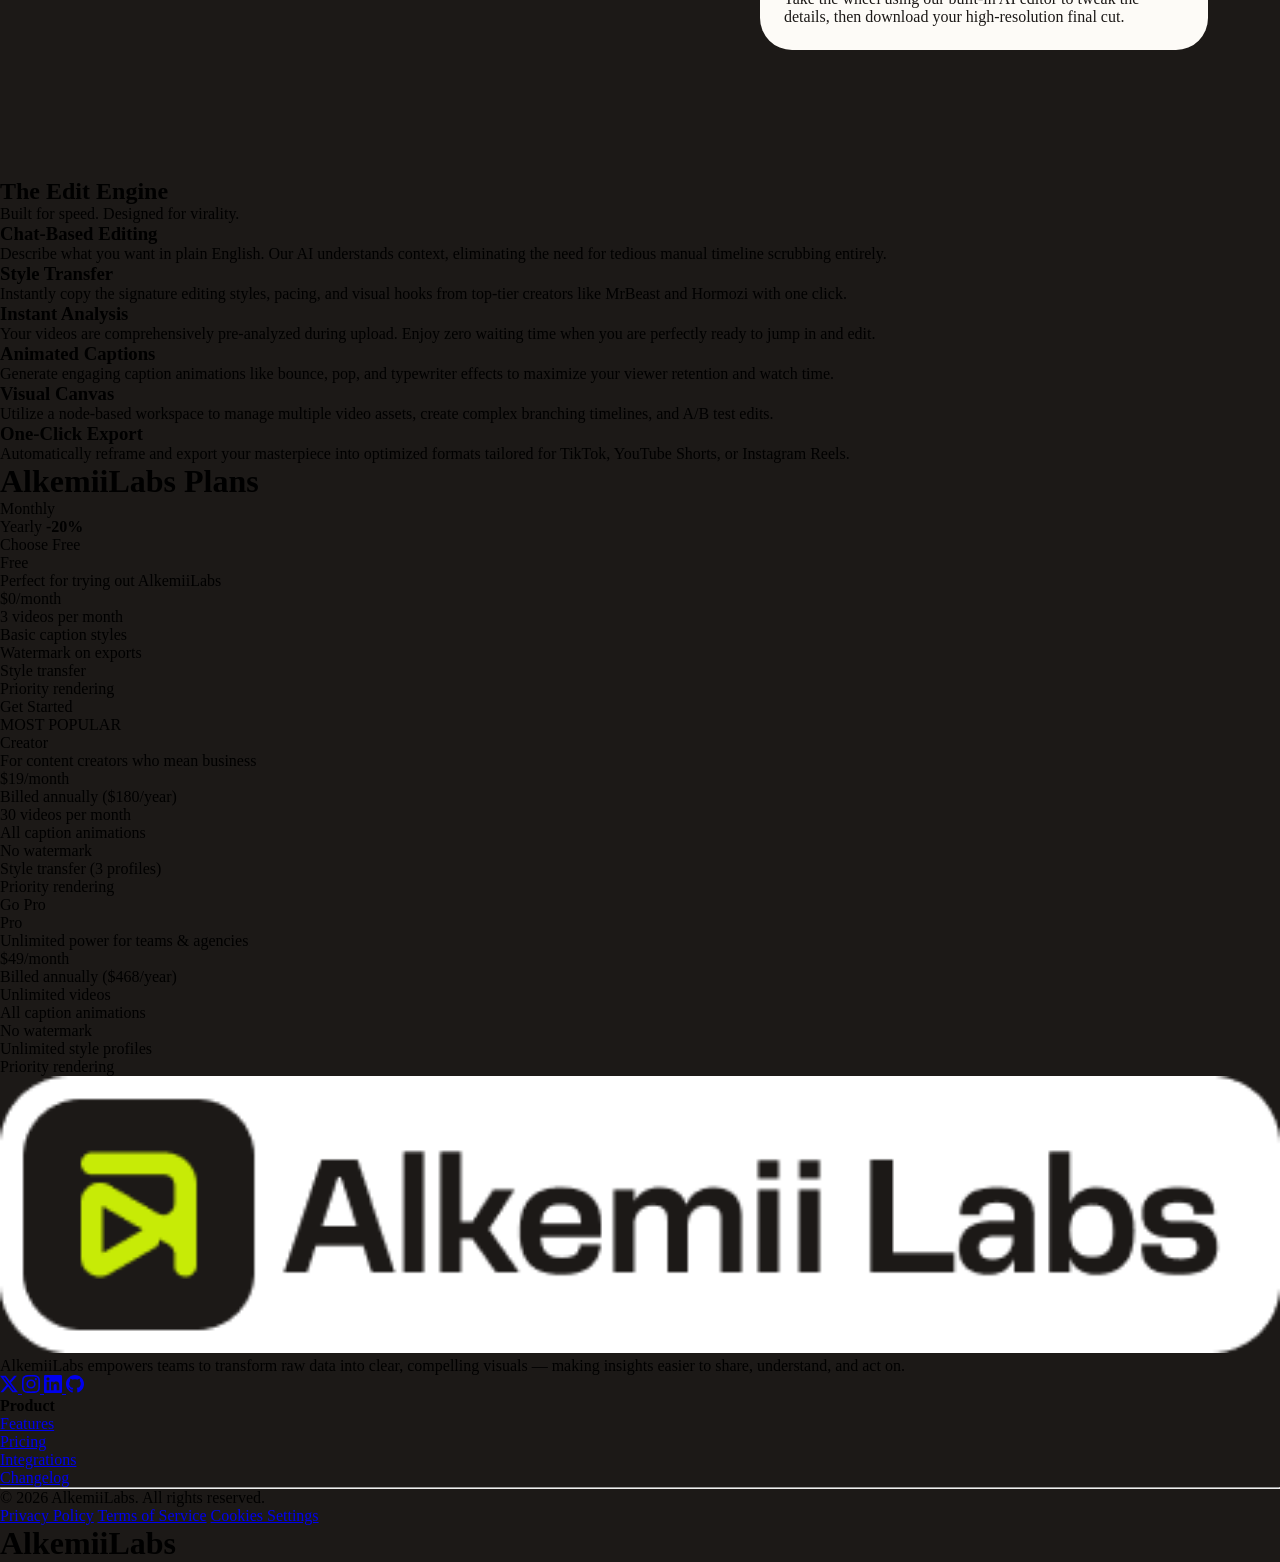
==== commit c6917e7b: "added changes" ====
--- a/index.html
+++ b/index.html
@@ -16,13 +16,16 @@
     <link rel="stylesheet" href="about.css">
     <link rel="stylesheet" href="comparison.css">
     <link rel="stylesheet" href="roadmap.css">
+    <link rel="stylesheet" href="feature.css">
+    <link rel="stylesheet" href="plans.css">
+    <link rel="stylesheet" href="footer.css">
     <link rel="stylesheet" href="https://use.typekit.net/xjn2bjt.css" />
 	<title></title>
 </head>
 <body>
 
 	<div class="loader">
-      <div class="loader-text">00</div>
+      <!-- <div class="loader-text">00</div> -->
 
       <div class="revealer revealer-1">
         <svg
@@ -291,8 +294,203 @@
 </section>
 
 
+<section class="ai-features-section" id="premium-features-v4">
+    <div class="features-header">
+      <h2 class="animate-header">The Edit Engine</h2>
+      <p class="animate-header">Built for speed. Designed for virality.</p>
+    </div>
+
+    <div class="features-grid">
+      
+      <div class="tilt-card">
+        <div class="card-content">
+          <div class="icon-wrapper"><i data-lucide="bot"></i></div>
+          <h3>Chat-Based Editing</h3>
+          <p>Describe what you want in plain English. Our AI understands context, eliminating the need for tedious manual timeline scrubbing entirely.</p>
+        </div>
+      </div>
+
+      <div class="tilt-card">
+        <div class="card-content">
+          <div class="icon-wrapper"><i data-lucide="wand-2"></i></div>
+          <h3>Style Transfer</h3>
+          <p>Instantly copy the signature editing styles, pacing, and visual hooks from top-tier creators like MrBeast and Hormozi with one click.</p>
+        </div>
+      </div>
+
+      <div class="tilt-card">
+        <div class="card-content">
+          <div class="icon-wrapper"><i data-lucide="zap"></i></div>
+          <h3>Instant Analysis</h3>
+          <p>Your videos are comprehensively pre-analyzed during upload. Enjoy zero waiting time when you are perfectly ready to jump in and edit.</p>
+        </div>
+      </div>
+
+      <div class="tilt-card">
+        <div class="card-content">
+          <div class="icon-wrapper"><i data-lucide="subtitles"></i></div>
+          <h3>Animated Captions</h3>
+          <p>Generate engaging caption animations like bounce, pop, and typewriter effects to maximize your viewer retention and watch time.</p>
+        </div>
+      </div>
+
+      <div class="tilt-card">
+        <div class="card-content">
+          <div class="icon-wrapper"><i data-lucide="workflow"></i></div>
+          <h3>Visual Canvas</h3>
+          <p>Utilize a node-based workspace to manage multiple video assets, create complex branching timelines, and A/B test edits.</p>
+        </div>
+      </div>
+
+      <div class="tilt-card">
+        <div class="card-content">
+          <div class="icon-wrapper"><i data-lucide="rocket"></i></div>
+          <h3>One-Click Export</h3>
+          <p>Automatically reframe and export your masterpiece into optimized formats tailored for TikTok, YouTube Shorts, or Instagram Reels.</p>
+        </div>
+      </div>
+
+    </div>
+  </section>
+
+
+
+<div class="tier-wrapper">
+      <div class="main-title">
+        <h1>AlkemiiLabs Plans</h1>
+      </div>
+
+      <div class="selector-switch">
+        <div class="option-btn is-active" onclick="handleCycle('monthly', this)">Monthly</div>
+        <div class="option-btn" onclick="handleCycle('yearly', this)">Yearly <b>-20%</b></div>
+      </div>
+
+      <div class="pricing-grid">
+        <div class="module-box">
+          <div class="module-layer-back"></div>
+          <div class="module-action-trigger"><p>Choose Free</p></div>
+          <div class="module-layer-front">
+            <p class="tier-title">Free</p>
+            <p class="summary-text">Perfect for trying out AlkemiiLabs</p>
+            <div class="cost-housing">
+              <p class="cost-value" data-monthly="$0" data-yearly="$0">$0<span>/month</span></p>
+            </div>
+            <ul>
+              <li><i data-lucide="check"></i> 3 videos per month</li>
+              <li><i data-lucide="check"></i> Basic caption styles</li>
+              <li><i data-lucide="check"></i> Watermark on exports</li>
+              <li><i data-lucide="check"></i> Style transfer</li>
+              <li><i data-lucide="check"></i> Priority rendering</li>
+            </ul>
+          </div>
+        </div>
+
+        <div class="module-box">
+          <div class="module-layer-back"></div>
+          <div class="module-action-trigger"><p>Get Started</p></div>
+          <div class="module-layer-front">
+            <div class="highlight-tag">MOST POPULAR</div>
+            <p class="tier-title">Creator</p>
+            <p class="summary-text">For content creators who mean business</p>
+            <div class="cost-housing">
+              <p class="cost-value" data-monthly="$19" data-yearly="$15">$19<span>/month</span></p>
+            </div>
+            <p class="yearly-disclosure" data-year="($180/year)">Billed annually ($180/year)</p>
+            <ul>
+              <li><i data-lucide="check"></i> 30 videos per month</li>
+              <li><i data-lucide="check"></i> All caption animations</li>
+              <li><i data-lucide="check"></i> No watermark</li>
+              <li><i data-lucide="check"></i> Style transfer (3 profiles)</li>
+              <li><i data-lucide="check"></i> Priority rendering</li>
+            </ul>
+          </div>
+        </div>
+
+        <div class="module-box">
+          <div class="module-layer-back"></div>
+          <div class="module-action-trigger"><p>Go Pro</p></div>
+          <div class="module-layer-front">
+            <p class="tier-title">Pro</p>
+            <p class="summary-text">Unlimited power for teams & agencies</p>
+            <div class="cost-housing">
+              <p class="cost-value" data-monthly="$49" data-yearly="$39">$49<span>/month</span></p>
+            </div>
+            <p class="yearly-disclosure" data-year="($468/year)">Billed annually ($468/year)</p>
+            <ul>
+              <li><i data-lucide="check"></i> Unlimited videos</li>
+              <li><i data-lucide="check"></i> All caption animations</li>
+              <li><i data-lucide="check"></i> No watermark</li>
+              <li><i data-lucide="check"></i> Unlimited style profiles</li>
+              <li><i data-lucide="check"></i> Priority rendering</li>
+            </ul>
+          </div>
+        </div>
+      </div>
+    </div>
+
+
+
+
+
+<footer class="footer-wrapper">
+        <div class="footer-top">
+            
+            <div class="footer-brand">
+                <div class="brand-logo">
+                    <img src="full-logo.png">
+                </div>
+                <p class="brand-desc">
+                    AlkemiiLabs empowers teams to transform raw data into clear, compelling visuals — making insights easier to share, understand, and act on.
+                </p>
+                <div class="social-icons">
+                    <a href="#" aria-label="X (Twitter)">
+                        <svg width="18" height="18" viewBox="0 0 24 24" fill="currentColor"><path d="M18.901 1.153h3.68l-8.04 9.19L24 22.846h-7.406l-5.8-7.584-6.638 7.584H.474l8.6-9.83L0 1.154h7.594l5.243 6.932ZM17.61 20.644h2.039L6.486 3.24H4.298Z"/></svg>
+                    </a>
+                    <a href="#" aria-label="Instagram">
+                        <svg width="18" height="18" viewBox="0 0 24 24" fill="currentColor"><path d="M12 2.163c3.204 0 3.584.012 4.85.07 3.252.148 4.771 1.691 4.919 4.919.058 1.265.069 1.645.069 4.849 0 3.205-.012 3.584-.069 4.849-.149 3.225-1.664 4.771-4.919 4.919-1.266.058-1.644.07-4.85.07-3.204 0-3.584-.012-4.849-.07-3.26-.149-4.771-1.699-4.919-4.92-.058-1.265-.07-1.644-.07-4.849 0-3.204.013-3.583.07-4.849.149-3.227 1.664-4.771 4.919-4.919 1.266-.057 1.645-.069 4.849-.069zM12 0C8.741 0 8.333.014 7.053.072 2.695.272.273 2.69.073 7.052.014 8.333 0 8.741 0 12c0 3.259.014 3.668.072 4.948.2 4.358 2.618 6.78 6.98 6.98C8.333 23.986 8.741 24 12 24c3.259 0 3.668-.014 4.948-.072 4.354-.2 6.782-2.618 6.979-6.98.059-1.28.073-1.689.073-4.948 0-3.259-.014-3.667-.072-4.947-.196-4.354-2.617-6.78-6.979-6.98C15.668.014 15.259 0 12 0zm0 5.838a6.162 6.162 0 100 12.324 6.162 6.162 0 000-12.324zM12 16a4 4 0 110-8 4 4 0 010 8zm6.406-11.845a1.44 1.44 0 100 2.881 1.44 1.44 0 000-2.881z"/></svg>
+                    </a>
+                    <a href="#" aria-label="LinkedIn">
+                        <svg width="18" height="18" viewBox="0 0 24 24" fill="currentColor"><path d="M20.447 20.452h-3.554v-5.569c0-1.328-.027-3.037-1.852-3.037-1.853 0-2.136 1.445-2.136 2.939v5.667H9.351V9h3.414v1.561h.046c.477-.9 1.637-1.85 3.37-1.85 3.601 0 4.267 2.37 4.267 5.455v6.286zM5.337 7.433c-1.144 0-2.063-.926-2.063-2.065 0-1.138.92-2.063 2.063-2.063 1.14 0 2.064.925 2.064 2.063 0 1.139-.925 2.065-2.064 2.065zm1.782 13.019H3.555V9h3.564v11.452zM22.225 0H1.771C.792 0 0 .774 0 1.729v20.542C0 23.227.792 24 1.771 24h20.451C23.2 24 24 23.227 24 22.271V1.729C24 .774 23.2 0 22.225 0z"/></svg>
+                    </a>
+                    <a href="#" aria-label="GitHub">
+                        <svg width="18" height="18" viewBox="0 0 24 24" fill="currentColor"><path d="M12 0c-6.626 0-12 5.373-12 12 0 5.302 3.438 9.8 8.207 11.387.599.111.793-.261.793-.577v-2.234c-3.338.726-4.033-1.416-4.033-1.416-.546-1.387-1.333-1.756-1.333-1.756-1.089-.745.083-.729.083-.729 1.205.084 1.839 1.237 1.839 1.237 1.07 1.834 2.807 1.304 3.492.997.107-.775.418-1.305.762-1.604-2.665-.305-5.467-1.334-5.467-5.931 0-1.311.469-2.381 1.236-3.221-.124-.303-.535-1.524.117-3.176 0 0 1.008-.322 3.301 1.23.957-.266 1.983-.399 3.003-.404 1.02.005 2.047.138 3.006.404 2.291-1.552 3.297-1.23 3.297-1.23.653 1.653.242 2.874.118 3.176.77.84 1.235 1.911 1.235 3.221 0 4.609-2.807 5.624-5.479 5.921.43.372.823 1.102.823 2.222v3.293c0 .319.192.694.801.576 4.765-1.589 8.199-6.086 8.199-11.386 0-6.627-5.373-12-12-12z"/></svg>
+                    </a>
+                </div>
+            </div>
+
+            <div class="footer-links-container">
+                <div class="link-column">
+                    <h4>Product</h4>
+                    <ul>
+                        <li><a href="#">Features</a></li>
+                        <li><a href="#">Pricing</a></li>
+                        <li><a href="#">Integrations</a></li>
+                        <li><a href="#">Changelog</a></li>
+                    </ul>
+                </div>
+            </div>
+            
+        </div>
+
+        <hr class="footer-divider">
+
+        <div class="footer-bottom">
+            <div class="copyright">
+                © 2026 AlkemiiLabs. All rights reserved.
+            </div>
+            <div class="legal-links">
+                <a href="#">Privacy Policy</a>
+                <a href="#">Terms of Service</a>
+                <a href="#">Cookies Settings</a>
+            </div>
+        </div>
+        <div class="grad-logo"><h1>AlkemiiLabs</h1></div>
+    </footer>
+
+
 
 </body>
+<script src="https://unpkg.com/lucide@latest"></script>
 <script src="https://cdnjs.cloudflare.com/ajax/libs/gsap/3.12.5/gsap.min.js"></script>
 <script src="https://cdn.jsdelivr.net/npm/gsap@3.13.0/dist/ScrollTrigger.min.js"></script>
 <script src="https://unpkg.com/@studio-freight/lenis@1.0.42/dist/lenis.umd.js"></script>
@@ -301,5 +499,7 @@
 <script src="about.js"></script>
 <script src="comparison.js"></script>
 <script src="roadmap.js"></script>
+<script src="feature.js"></script>
+<script src="plans.js"></script>
 <script type="module" src="hero.js"></script>
 </html>
--- a/roadmap.css
+++ b/roadmap.css
@@ -1,7 +1,11 @@
+
 .roadmap{
         position: relative;
         display: flex;
         justify-content: center;
+      }
+      .roadmap .container{
+        height: fit-content;
       }
       .how-we-work {
         position: relative;
@@ -30,6 +34,7 @@
         display: flex;
         flex-direction: column;
         gap: 2rem;
+        padding-left:2rem;
       }
 
       .how-we-work .how-we-work-header-content .how-we-work-header-callout p {
@@ -116,6 +121,7 @@
         gap: 2rem;
         padding: 8rem 0;
         will-change: transform;
+        padding-right: 2rem;
       }
 
       .how-we-work .how-we-work-card {
@@ -199,6 +205,6 @@
 
         .how-we-work .how-we-work-cards {
           margin-left: 0;
-          padding: 1rem 0 3rem;
+          padding: 0 2rem;
         }
       }
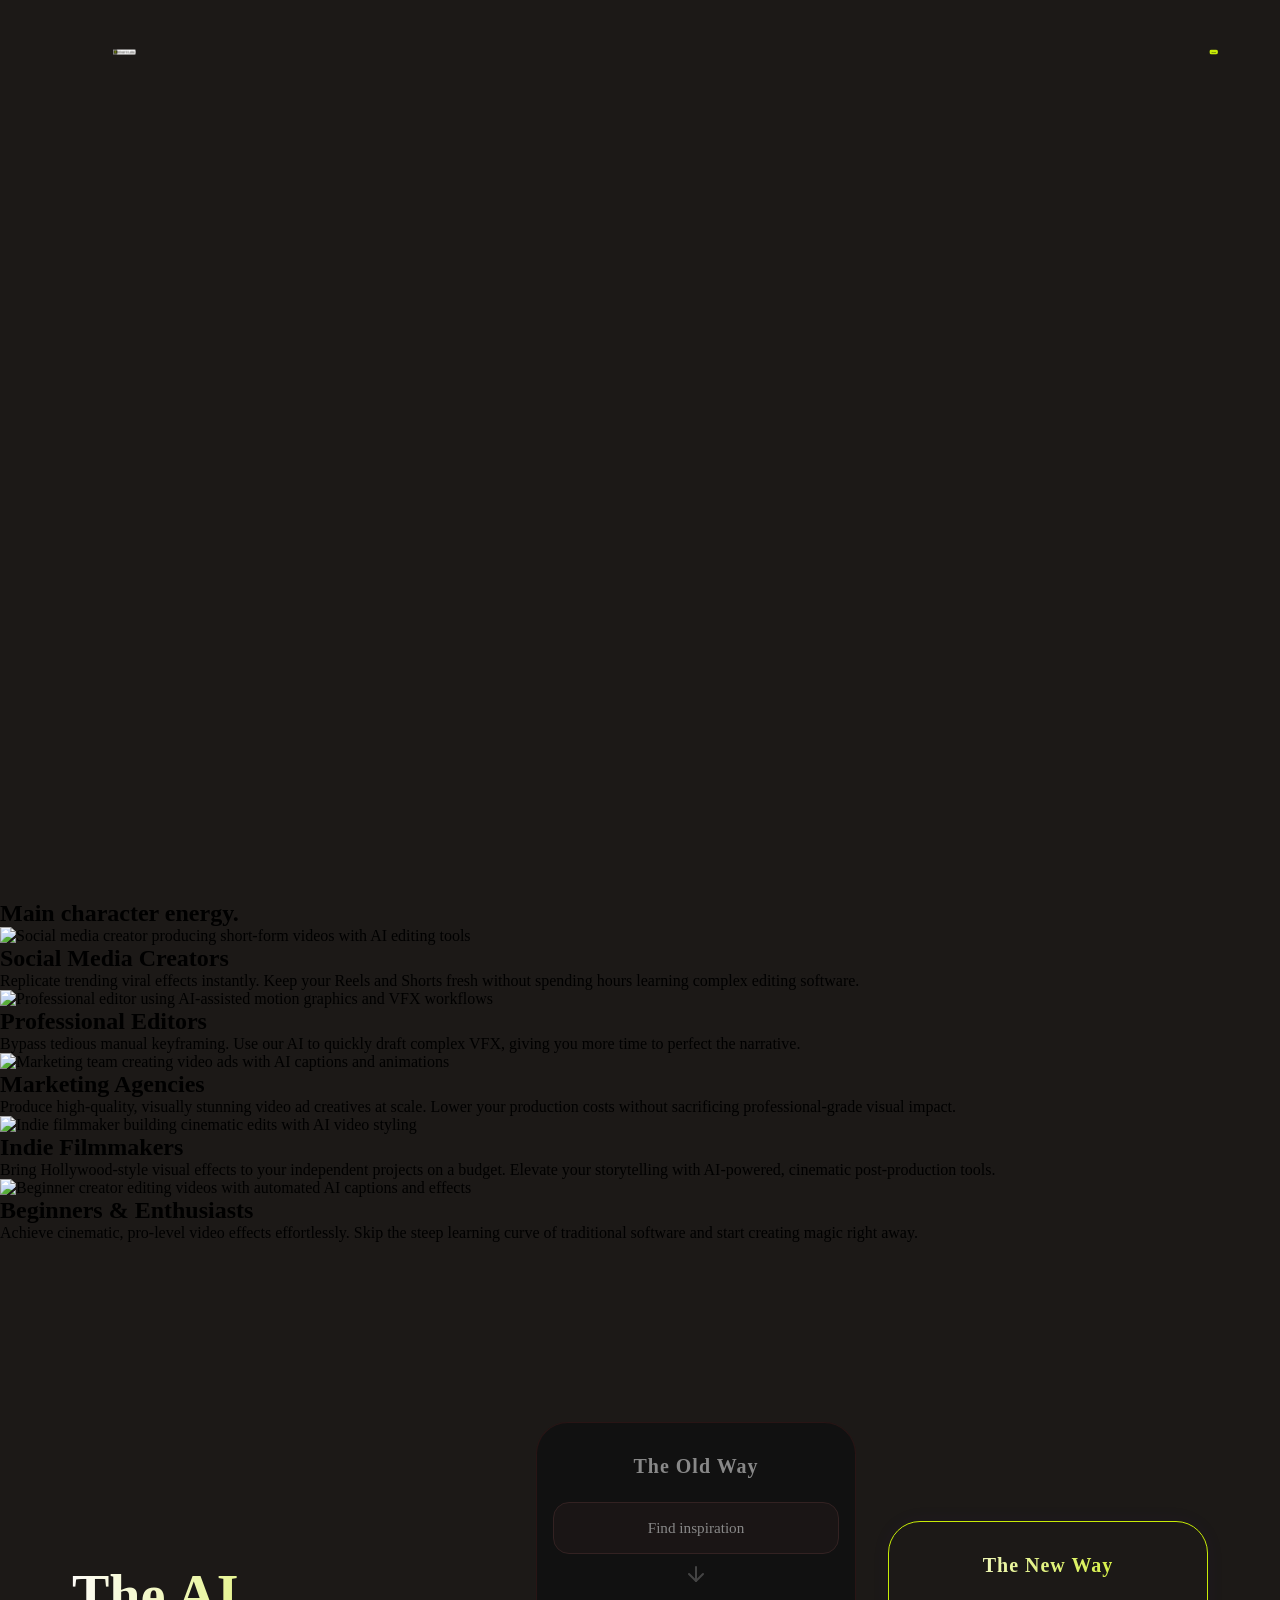
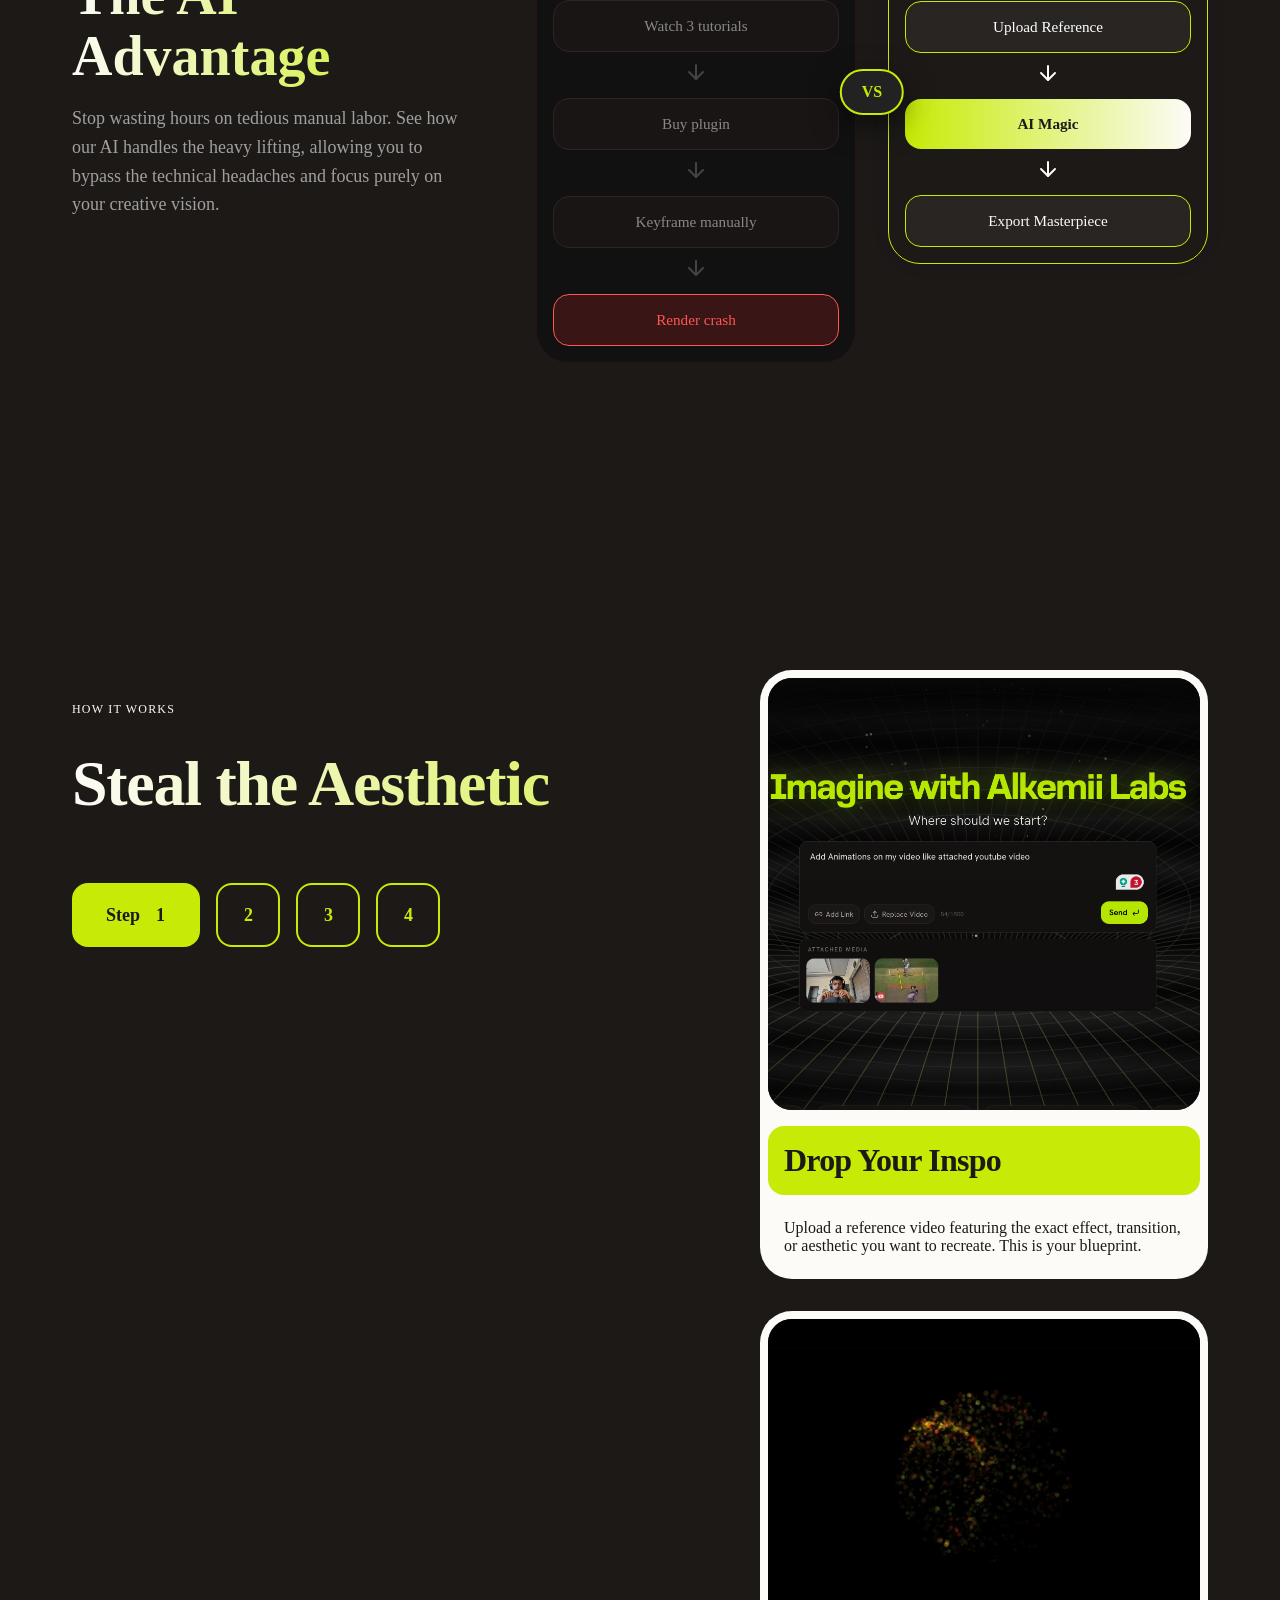
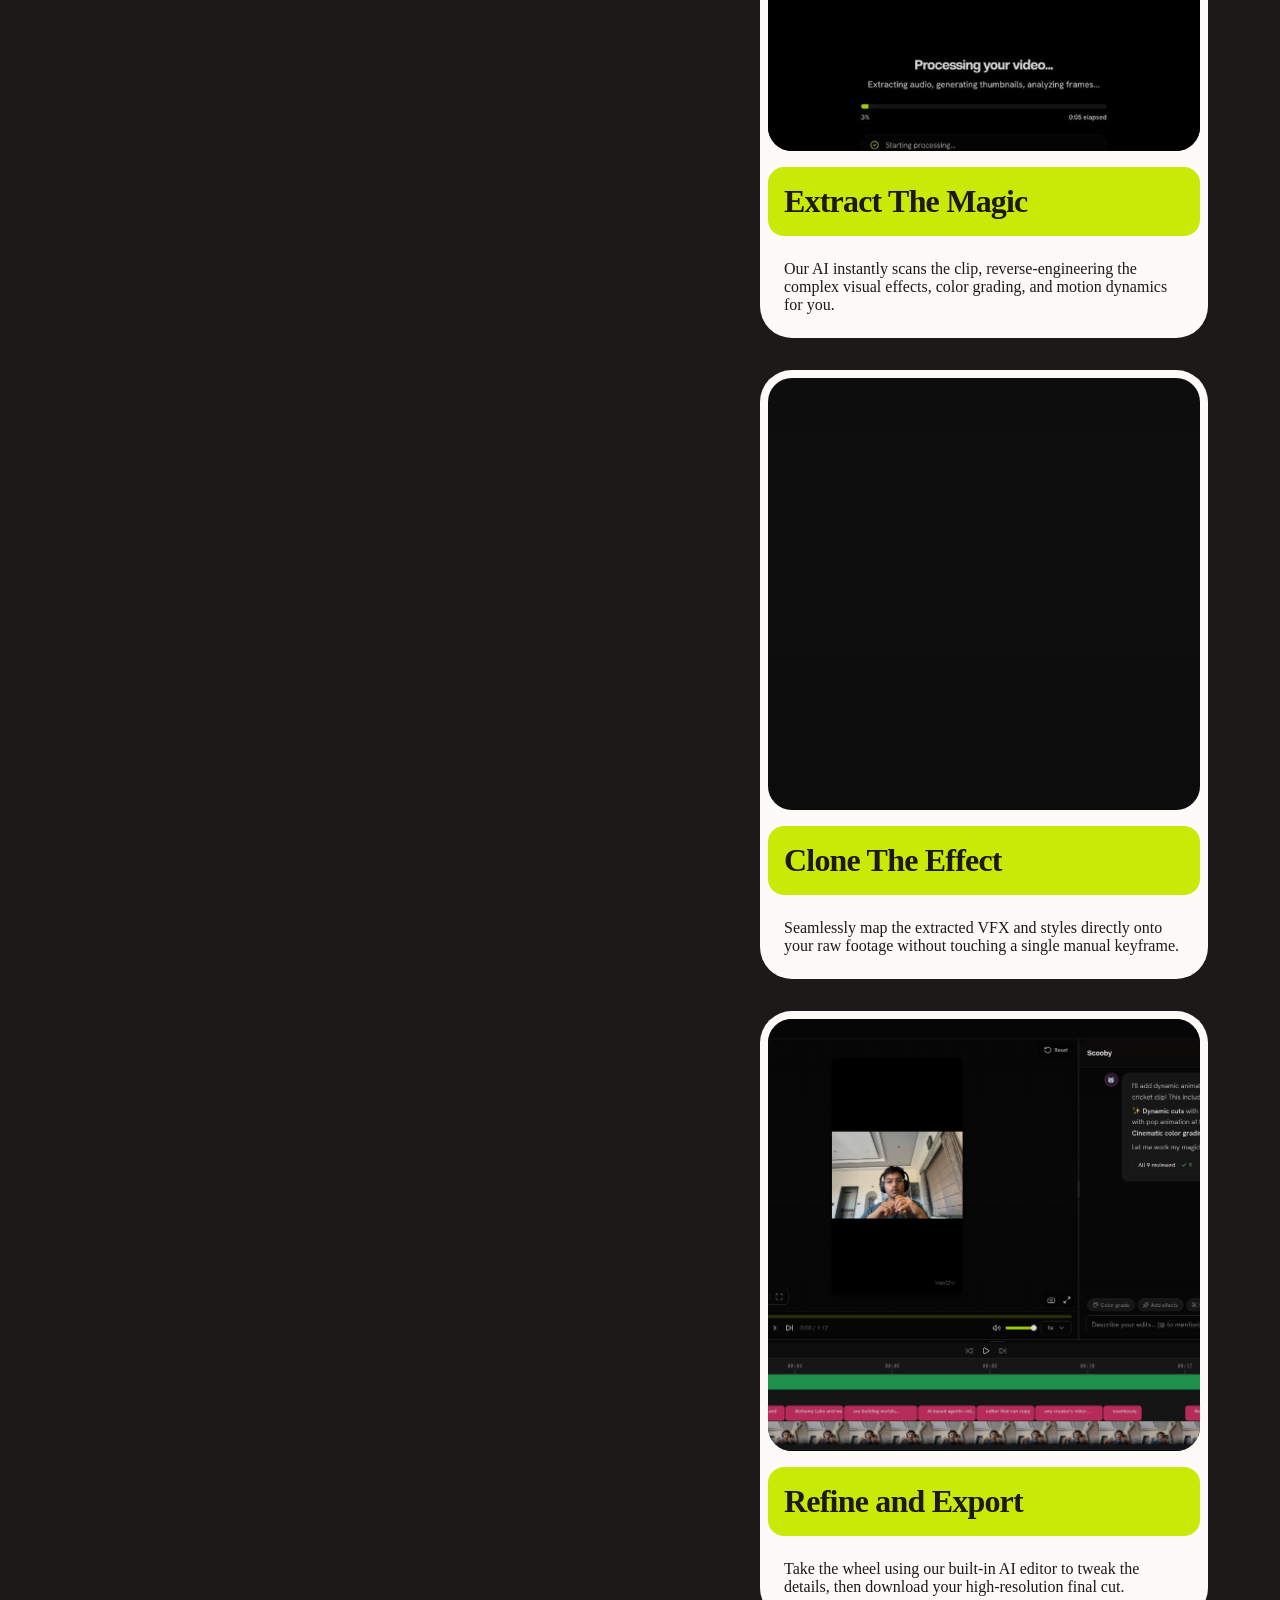
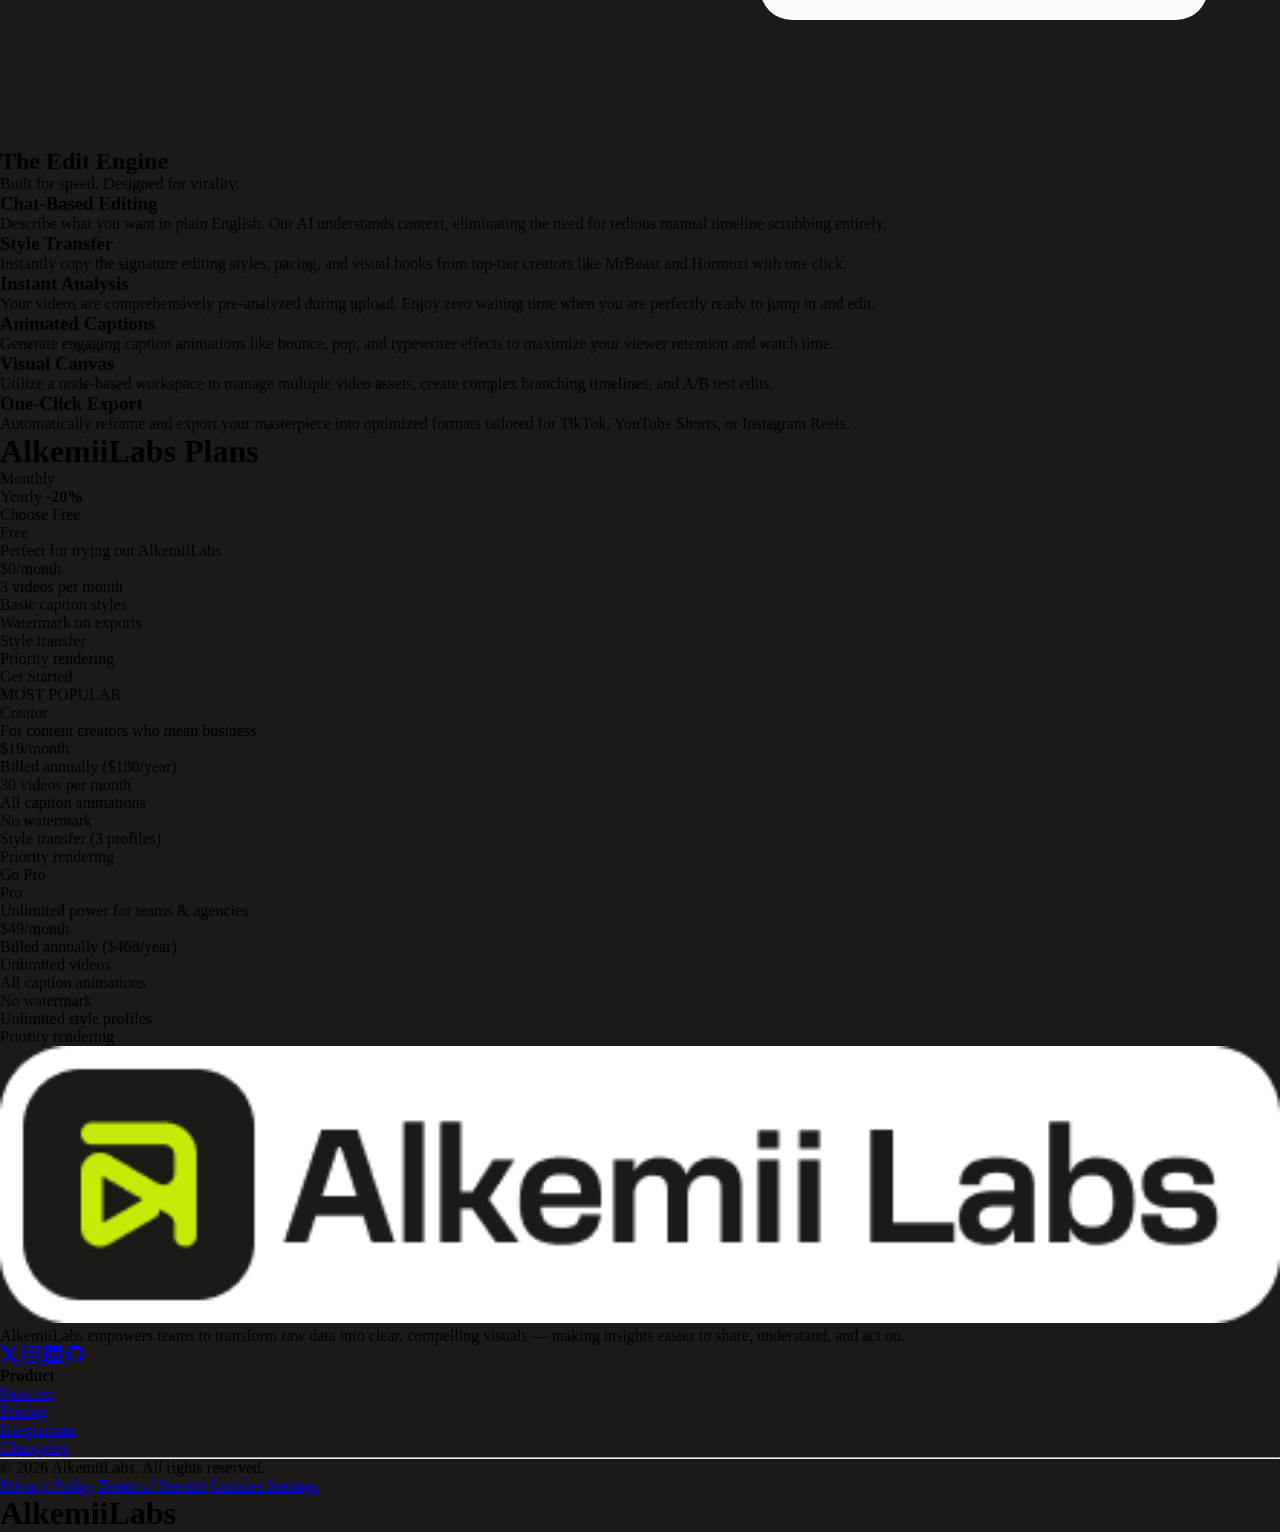
==== commit 65d12152: "website changes" ====
--- a/index.html
+++ b/index.html
@@ -1,8 +1,31 @@
 <!DOCTYPE html>
-<html>
+<html lang="en">
 <head>
 	<meta charset="utf-8">
 	<meta name="viewport" content="width=device-width, initial-scale=1">
+    <title>Alkemii Labs | AI Video Editor for AI Captions, Animations and Styles</title>
+    <meta
+      name="description"
+      content="Alkemii Labs is an AI video editor that helps creators add AI captions, AI animations, and AI styles to short-form videos faster."
+    >
+    <meta name="robots" content="index, follow">
+    <meta name="theme-color" content="#1C1917">
+    <meta property="og:type" content="website">
+    <meta property="og:site_name" content="Alkemii Labs">
+    <meta property="og:title" content="Alkemii Labs | AI Video Editor">
+    <meta
+      property="og:description"
+      content="Add AI captions, AI animations, and AI styles with Alkemii Labs."
+    >
+    <meta name="twitter:card" content="summary">
+    <meta name="twitter:title" content="Alkemii Labs | AI Video Editor">
+    <meta
+      name="twitter:description"
+      content="Add AI captions, AI animations, and AI styles with Alkemii Labs."
+    >
+    <link rel="icon" href="full-logo.png">
+    <link rel="preload" href="heading.woff2" as="font" type="font/woff2" crossorigin>
+    <link rel="preload" href="base.woff2" as="font" type="font/woff2" crossorigin>
     <script type="importmap">
       {
         "imports": {
@@ -20,7 +43,44 @@
     <link rel="stylesheet" href="plans.css">
     <link rel="stylesheet" href="footer.css">
     <link rel="stylesheet" href="https://use.typekit.net/xjn2bjt.css" />
-	<title></title>
+    <script type="application/ld+json">
+      {
+        "@context": "https://schema.org",
+        "@type": "WebApplication",
+        "name": "Alkemii Labs",
+        "alternateName": "Alkemii Labs AI Video Editor",
+        "description": "AI video editor for AI captions, AI animations, and AI styles.",
+        "applicationCategory": "MultimediaApplication",
+        "operatingSystem": "Web",
+        "featureList": [
+          "AI captions",
+          "AI animations",
+          "AI styles",
+          "Style transfer",
+          "Chat-based video editing"
+        ],
+        "offers": [
+          {
+            "@type": "Offer",
+            "name": "Free",
+            "price": "0",
+            "priceCurrency": "USD"
+          },
+          {
+            "@type": "Offer",
+            "name": "Creator",
+            "price": "19",
+            "priceCurrency": "USD"
+          },
+          {
+            "@type": "Offer",
+            "name": "Pro",
+            "price": "49",
+            "priceCurrency": "USD"
+          }
+        ]
+      }
+    </script>
 </head>
 <body>
 
@@ -74,13 +134,13 @@
     </div>
 
     <div class="logo">
-    	<img src="full-logo.png">
+    	<img src="full-logo.png" alt="Alkemii Labs" width="443" height="96" decoding="async">
     </div>
       <div class="toggle-btn">
         <span style="color: var(--text);">Menu</span>
       </div>
 
-      <div class="menu-panel" id="site-menu" aria-hidden="true">
+      <div class="menu-panel" id="site-menu" aria-hidden="true" role="navigation" aria-label="Primary">
         <a class="menu-item" href="#">Home</a>
         <a class="menu-item" href="#">How it works</a>
         <a class="menu-item" href="#">Features</a>
@@ -88,24 +148,24 @@
       </div>
 
 
-    <div class="hero">
+    <div class="hero" id="home">
         <div id="hero-animation"></div>
         <div class="blk-gradient"></div>
         <div class="content">
             <h1>Turn Inspiration into Reality with<br>AI-Powered Video Editing</h1>
             <button style="pointer-events: auto;" class="shiny-cta">
-                <a style="font-family: 'base';text-decoration: none;">Get Started for Free</a>
+                <a href="https://useapp.alkemiilabs.com/" aria-label="Get started with Alkemii Labs AI video editor" style="font-family: 'base';text-decoration: none;">Get Started for Free</a>
             </button>
         </div>
     </div>
 
-<section class="sticky">
+<section class="sticky" aria-label="Who Alkemii Labs helps">
       <div class="sticky-header">
         <h1>Main character energy.</h1>
       </div>
 
       <div class="card">
-        <div class="card-img"><img src="./assets/img1.webp" alt="" /></div>
+        <div class="card-img"><img src="./assets/img1.webp" alt="Social media creator producing short-form videos with AI editing tools" width="500" height="333" loading="lazy" decoding="async" /></div>
         <div class="card-content">
           <div class="card-title"><h2>Social Media Creators</h2></div>
           <div class="card-description">
@@ -116,7 +176,7 @@
         </div>
       </div>
       <div class="card">
-        <div class="card-img"><img src="./assets/img2.webp" alt="" /></div>
+        <div class="card-img"><img src="./assets/img2.webp" alt="Professional editor using AI-assisted motion graphics and VFX workflows" width="500" height="333" loading="lazy" decoding="async" /></div>
         <div class="card-content">
           <div class="card-title"><h2>Professional Editors</h2></div>
           <div class="card-description">
@@ -127,7 +187,7 @@
         </div>
       </div>
       <div class="card">
-        <div class="card-img"><img src="./assets/img3.webp" alt="" /></div>
+        <div class="card-img"><img src="./assets/img3.webp" alt="Marketing team creating video ads with AI captions and animations" width="500" height="333" loading="lazy" decoding="async" /></div>
         <div class="card-content">
           <div class="card-title"><h2>Marketing Agencies</h2></div>
           <div class="card-description">
@@ -138,7 +198,7 @@
         </div>
       </div>
       <div class="card">
-        <div class="card-img"><img src="./assets/img4.webp" alt="" /></div>
+        <div class="card-img"><img src="./assets/img4.webp" alt="Indie filmmaker building cinematic edits with AI video styling" width="500" height="281" loading="lazy" decoding="async" /></div>
         <div class="card-content">
           <div class="card-title"><h2>Indie Filmmakers</h2></div>
           <div class="card-description">
@@ -149,7 +209,7 @@
         </div>
       </div>
       <div class="card">
-        <div class="card-img"><img src="./assets/img5.webp" alt="" /></div>
+        <div class="card-img"><img src="./assets/img5.webp" alt="Beginner creator editing videos with automated AI captions and effects" width="500" height="290" loading="lazy" decoding="async" /></div>
         <div class="card-content">
           <div class="card-title"><h2>Beginners & Enthusiasts</h2></div>
           <div class="card-description">
@@ -164,7 +224,7 @@
 
 
 
-<section class="comparison-section">
+<section class="comparison-section" aria-label="AI video editing workflow comparison">
     <div class="text-content">
       <h2 class="animate-title">The AI<br>Advantage</h2>
       <p class="animate-desc">Stop wasting hours on tedious manual labor. See how our AI handles the heavy lifting, allowing you to bypass the technical headaches and focus purely on your creative vision.</p>
@@ -204,7 +264,7 @@
 
 
 
-<section class="roadmap">
+<section class="roadmap" id="how-it-works">
     <div class="how-we-work" id="how-we-work">
       <div class="how-we-work-col how-we-work-header" id="how-we-work-header">
         <div class="container">
@@ -239,7 +299,7 @@
       <div class="how-we-work-col how-we-work-cards" id="how-we-work-cards">
         <div class="how-we-work-card">
           <div class="how-we-work-card-img">
-            <img src="https://images.unsplash.com/photo-1489515217757-5fd1be406fef?q=80&w=900&auto=format&fit=crop" alt="" />
+            <img src="./assets/how_it_works/1.png?v=2" alt="Upload a reference clip to guide the AI video edit" width="1896" height="855" loading="lazy" decoding="async" />
           </div>
           <div class="how-we-work-card-copy">
             <div class="how-we-work-card-index-label">
@@ -252,7 +312,7 @@
         </div>
         <div class="how-we-work-card">
           <div class="how-we-work-card-img">
-            <img src="https://images.unsplash.com/photo-1489515217757-5fd1be406fef?q=80&w=900&auto=format&fit=crop" alt="" />
+            <img src="./assets/how_it_works/2.png?v=2" alt="AI analyzes motion, effects, color, and style from the reference clip" width="2592" height="1294" loading="lazy" decoding="async" />
           </div>
           <div class="how-we-work-card-copy">
             <div class="how-we-work-card-index-label">
@@ -265,7 +325,7 @@
         </div>
         <div class="how-we-work-card">
           <div class="how-we-work-card-img">
-            <img src="https://images.unsplash.com/photo-1489515217757-5fd1be406fef?q=80&w=900&auto=format&fit=crop" alt="" />
+            <img src="./assets/how_it_works/3.png?v=2" alt="Apply the extracted AI style and effects to your own footage" width="1896" height="855" loading="lazy" decoding="async" />
           </div>
           <div class="how-we-work-card-copy">
             <div class="how-we-work-card-index-label">
@@ -278,7 +338,7 @@
         </div>
         <div class="how-we-work-card">
           <div class="how-we-work-card-img">
-            <img src="https://images.unsplash.com/photo-1489515217757-5fd1be406fef?q=80&w=900&auto=format&fit=crop" alt="" />
+            <img src="./assets/how_it_works/4.png?v=2" alt="Refine the AI-edited video and export the final version" width="1910" height="895" loading="lazy" decoding="async" />
           </div>
           <div class="how-we-work-card-copy">
             <div class="how-we-work-card-index-label">
@@ -294,7 +354,7 @@
 </section>
 
 
-<section class="ai-features-section" id="premium-features-v4">
+<section class="ai-features-section" id="features">
     <div class="features-header">
       <h2 class="animate-header">The Edit Engine</h2>
       <p class="animate-header">Built for speed. Designed for virality.</p>
@@ -355,7 +415,7 @@
 
 
 
-<div class="tier-wrapper">
+<div class="tier-wrapper" id="pricing">
       <div class="main-title">
         <h1>AlkemiiLabs Plans</h1>
       </div>
@@ -502,4 +562,4 @@
 <script src="feature.js"></script>
 <script src="plans.js"></script>
 <script type="module" src="hero.js"></script>
-</html>+</html>
--- a/hero.css
+++ b/hero.css
@@ -151,6 +151,7 @@
 
         .shiny-cta a {
             z-index: 1;
+            color: var(--shiny-cta-fg);
 
             &::before {
                 --size: calc(100% + 1rem);
--- a/roadmap.css
+++ b/roadmap.css
@@ -139,6 +139,20 @@
         aspect-ratio: 1;
         overflow: hidden;
         border-radius: 1.5rem;
+        background: #0f0f0f;
+      }
+
+      .how-we-work .how-we-work-card-img::after {
+        content: "";
+        position: absolute;
+        inset: 0;
+        background: linear-gradient(
+          180deg,
+          rgba(0, 0, 0, 0.16) 0%,
+          rgba(0, 0, 0, 0.06) 38%,
+          rgba(0, 0, 0, 0.22) 100%
+        );
+        pointer-events: none;
       }
 
       .how-we-work .how-we-work-card-img img {
@@ -147,8 +161,12 @@
         left: 0;
         width: 100%;
         height: 100%;
-        opacity: 0.75;
+        display: block;
+        opacity: 1;
+        filter: none;
+        mix-blend-mode: normal;
         object-fit: cover;
+        transform: scale(1.01);
       }
 
       .how-we-work .how-we-work-card-index-label {
@@ -207,4 +225,4 @@
           margin-left: 0;
           padding: 0 2rem;
         }
-      }+      }
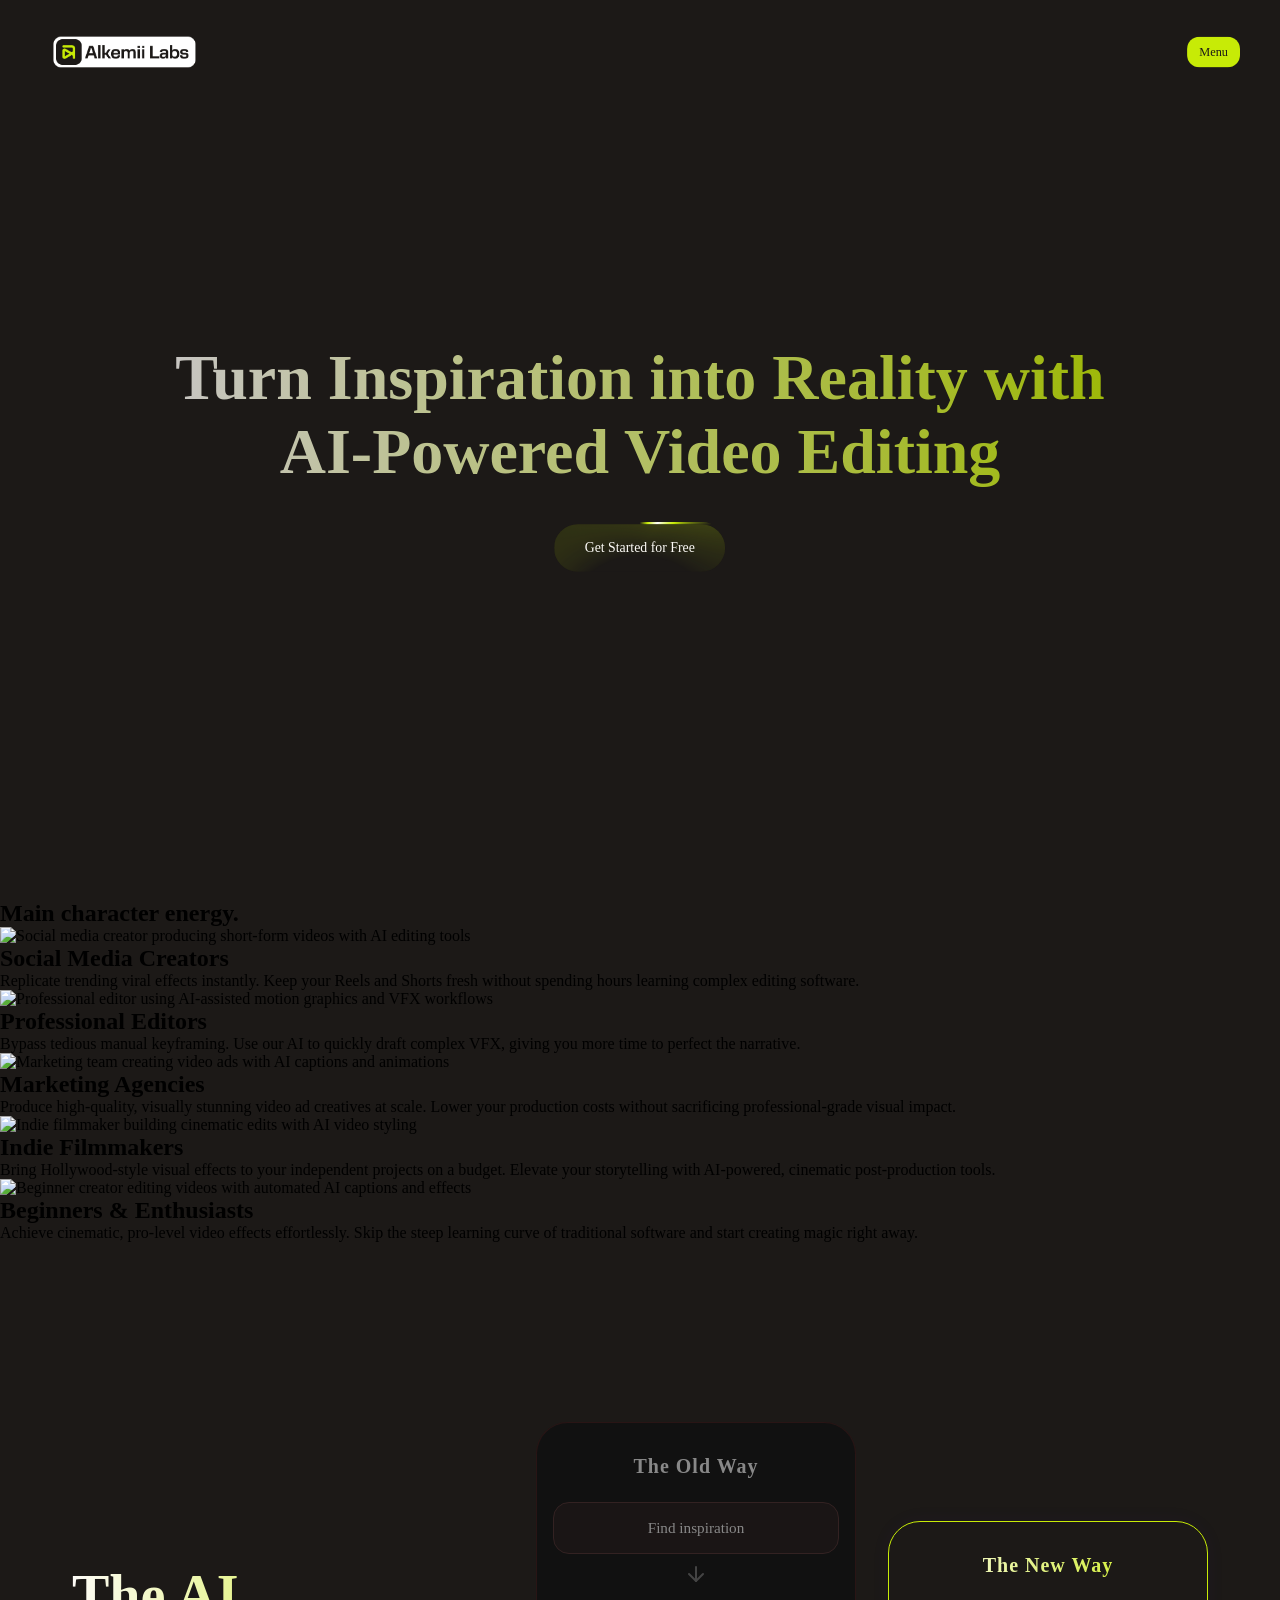
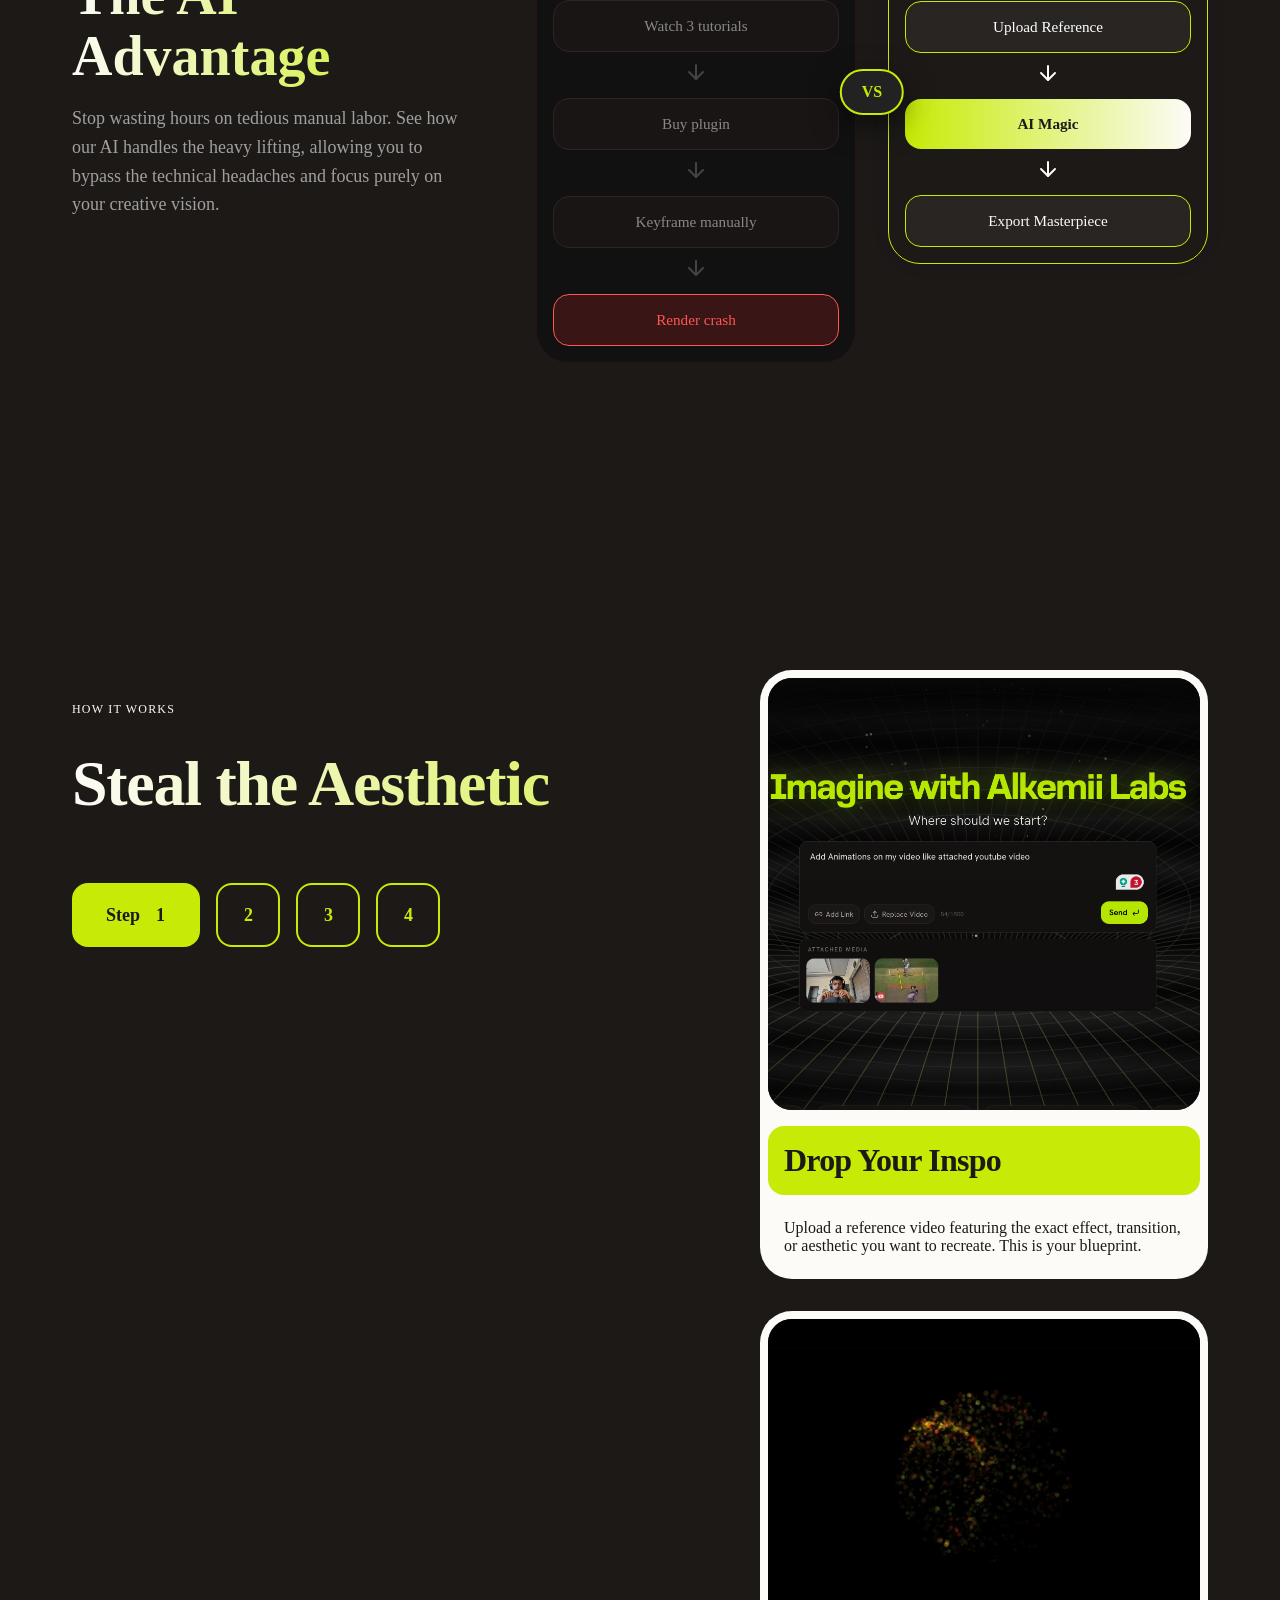
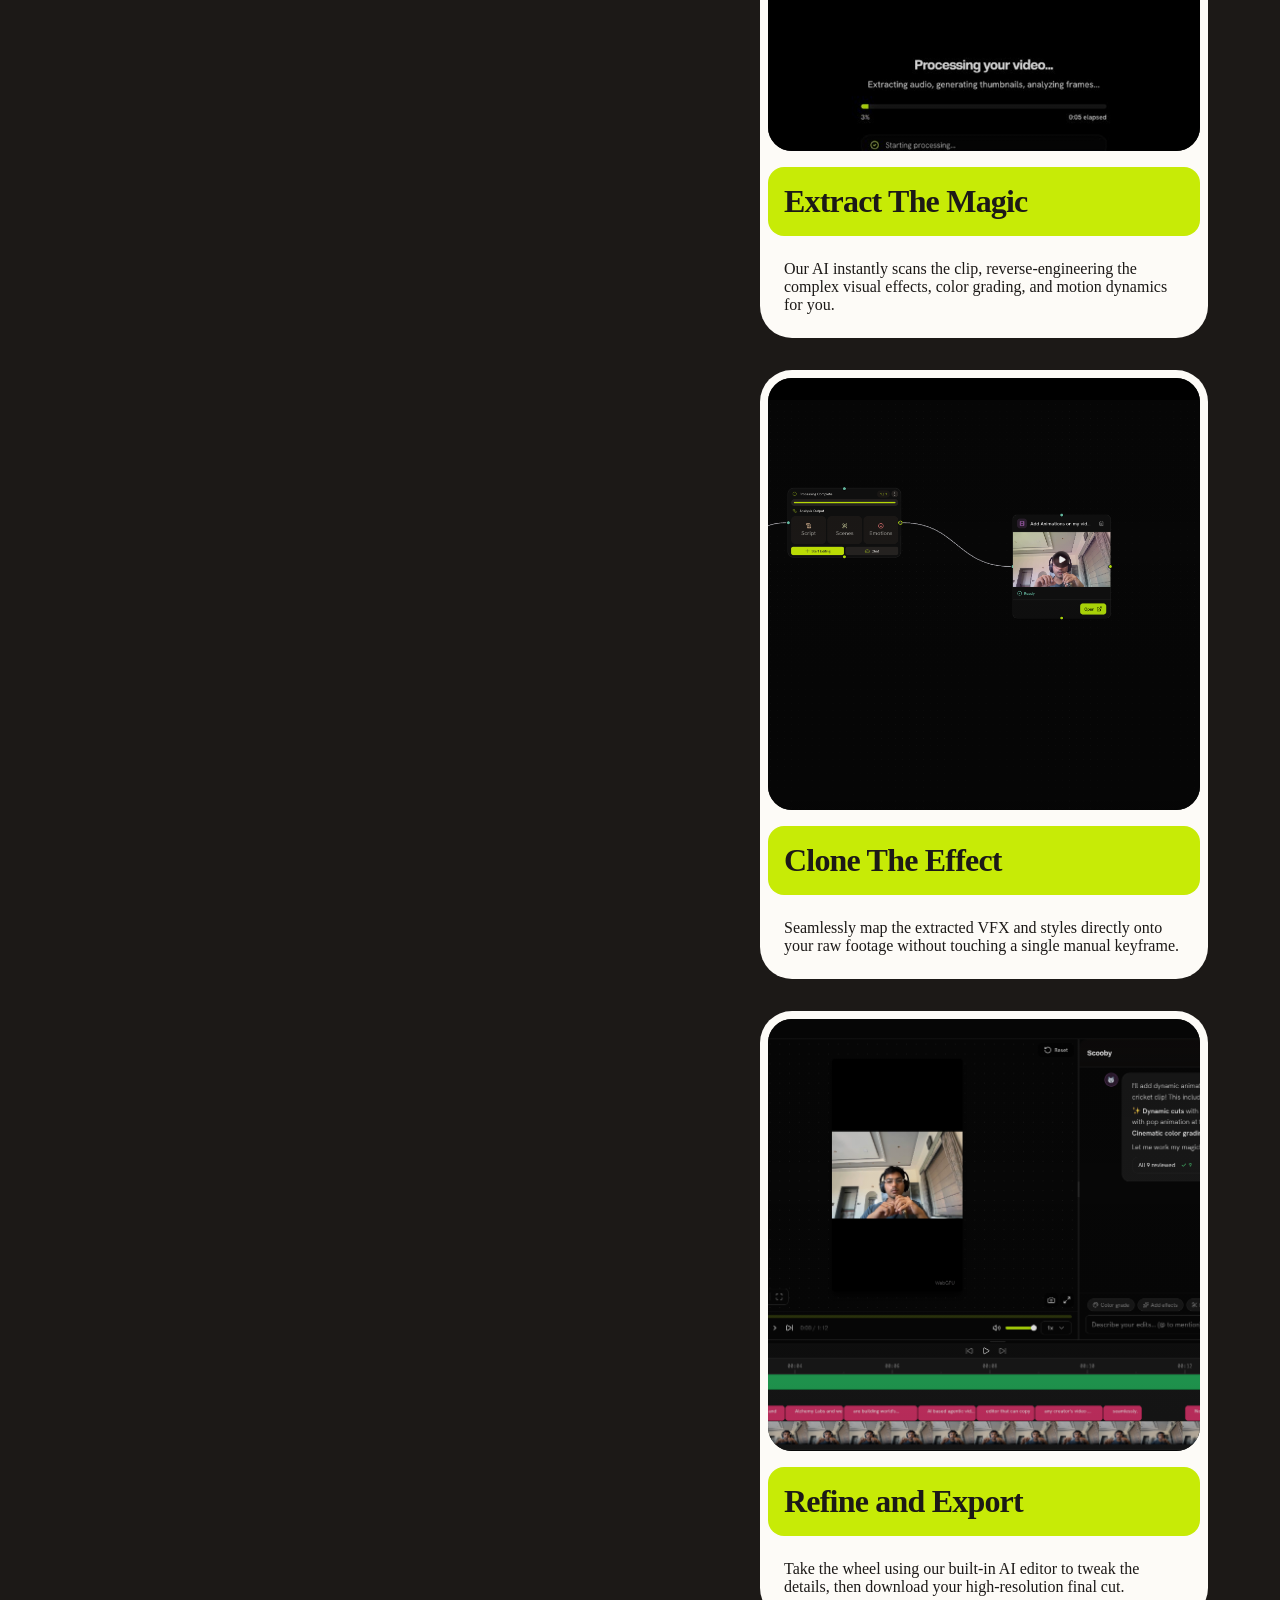
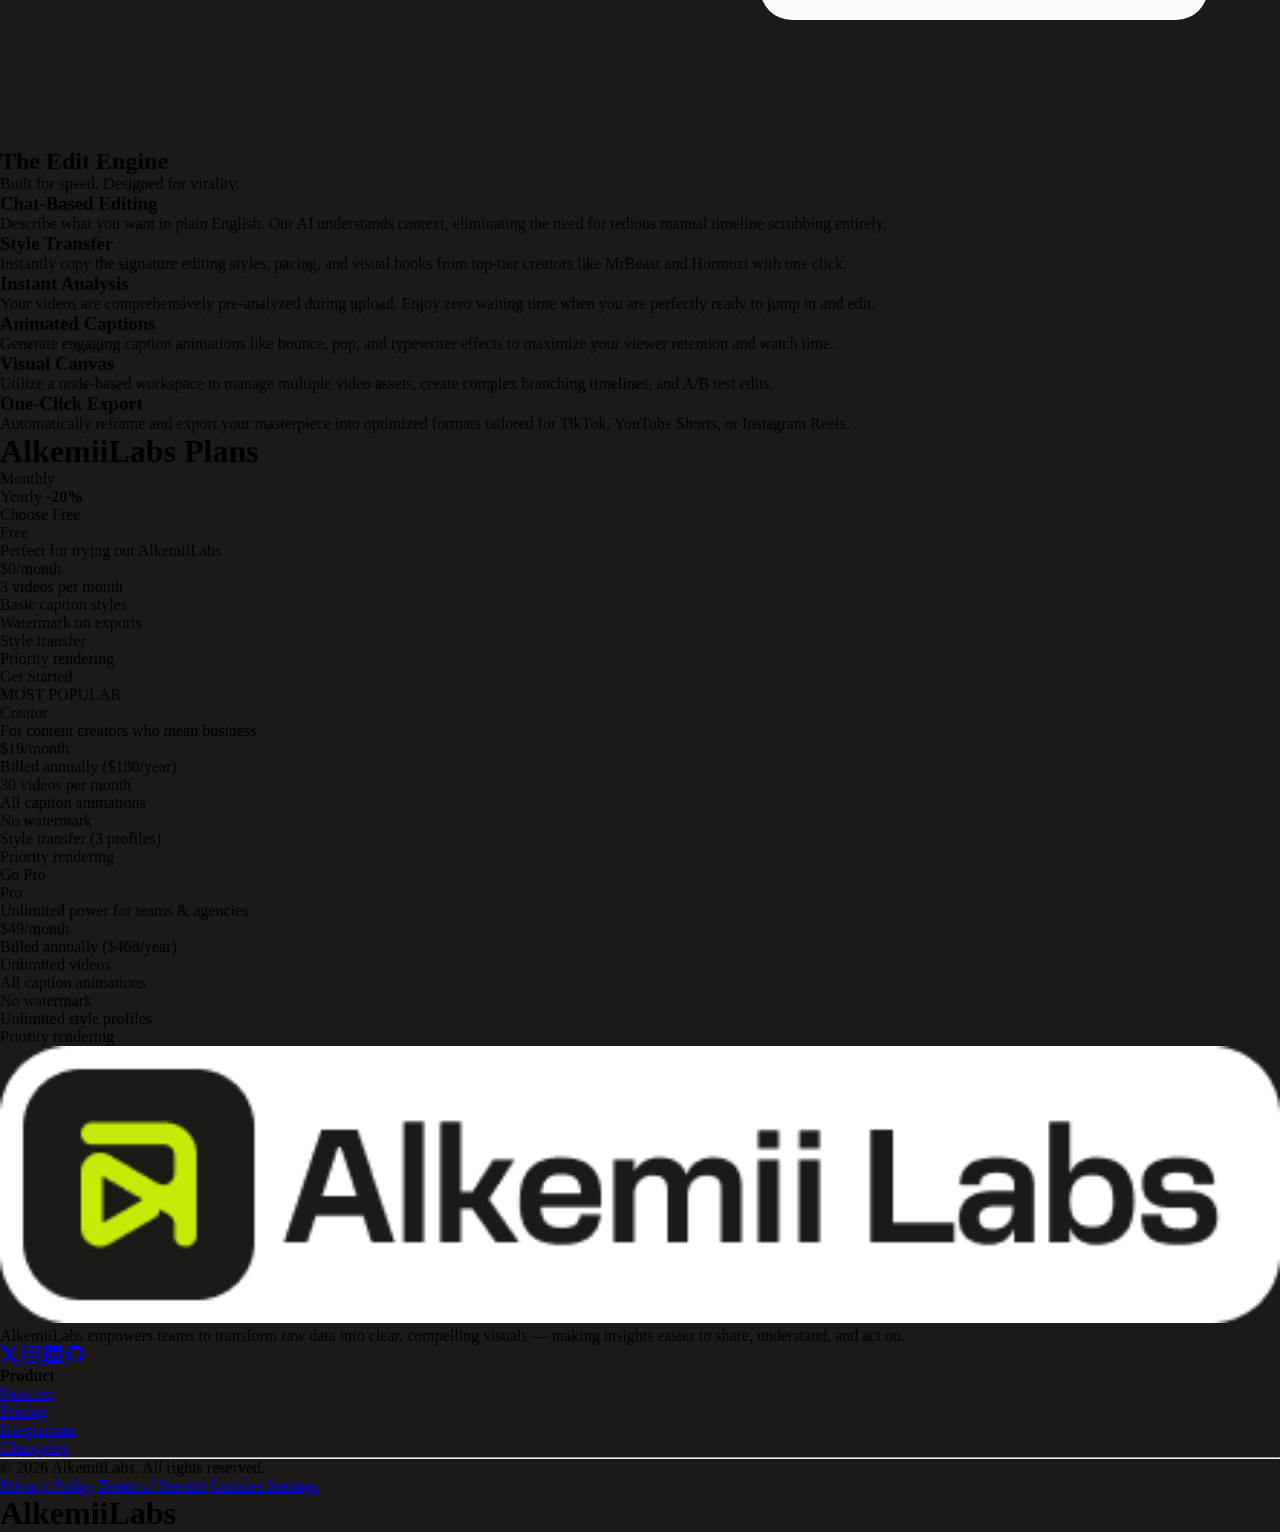
==== commit d1295f66: "favicon update" ====
--- a/index.html
+++ b/index.html
@@ -23,7 +23,7 @@
       name="twitter:description"
       content="Add AI captions, AI animations, and AI styles with Alkemii Labs."
     >
-    <link rel="icon" href="full-logo.png">
+    <link rel="icon" href="./assets/favicon.ico" sizes="any">
     <link rel="preload" href="heading.woff2" as="font" type="font/woff2" crossorigin>
     <link rel="preload" href="base.woff2" as="font" type="font/woff2" crossorigin>
     <script type="importmap">
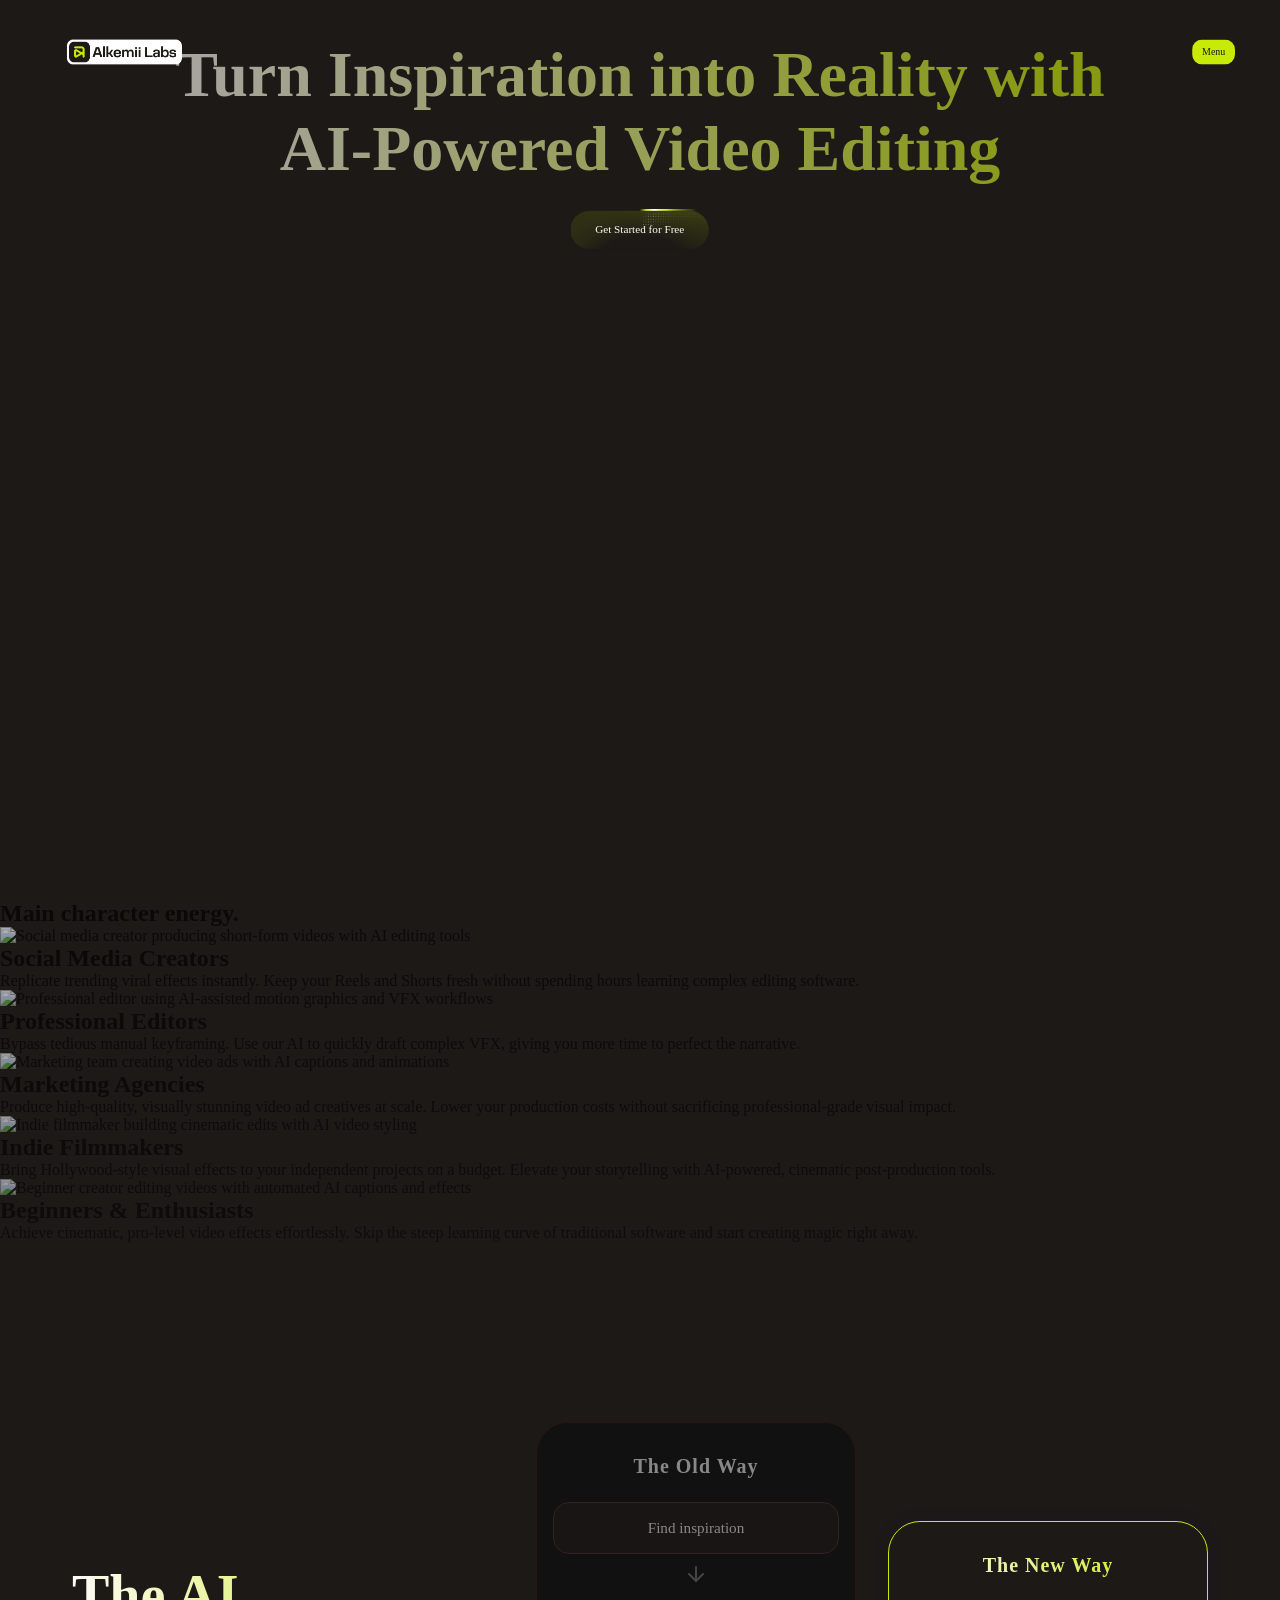
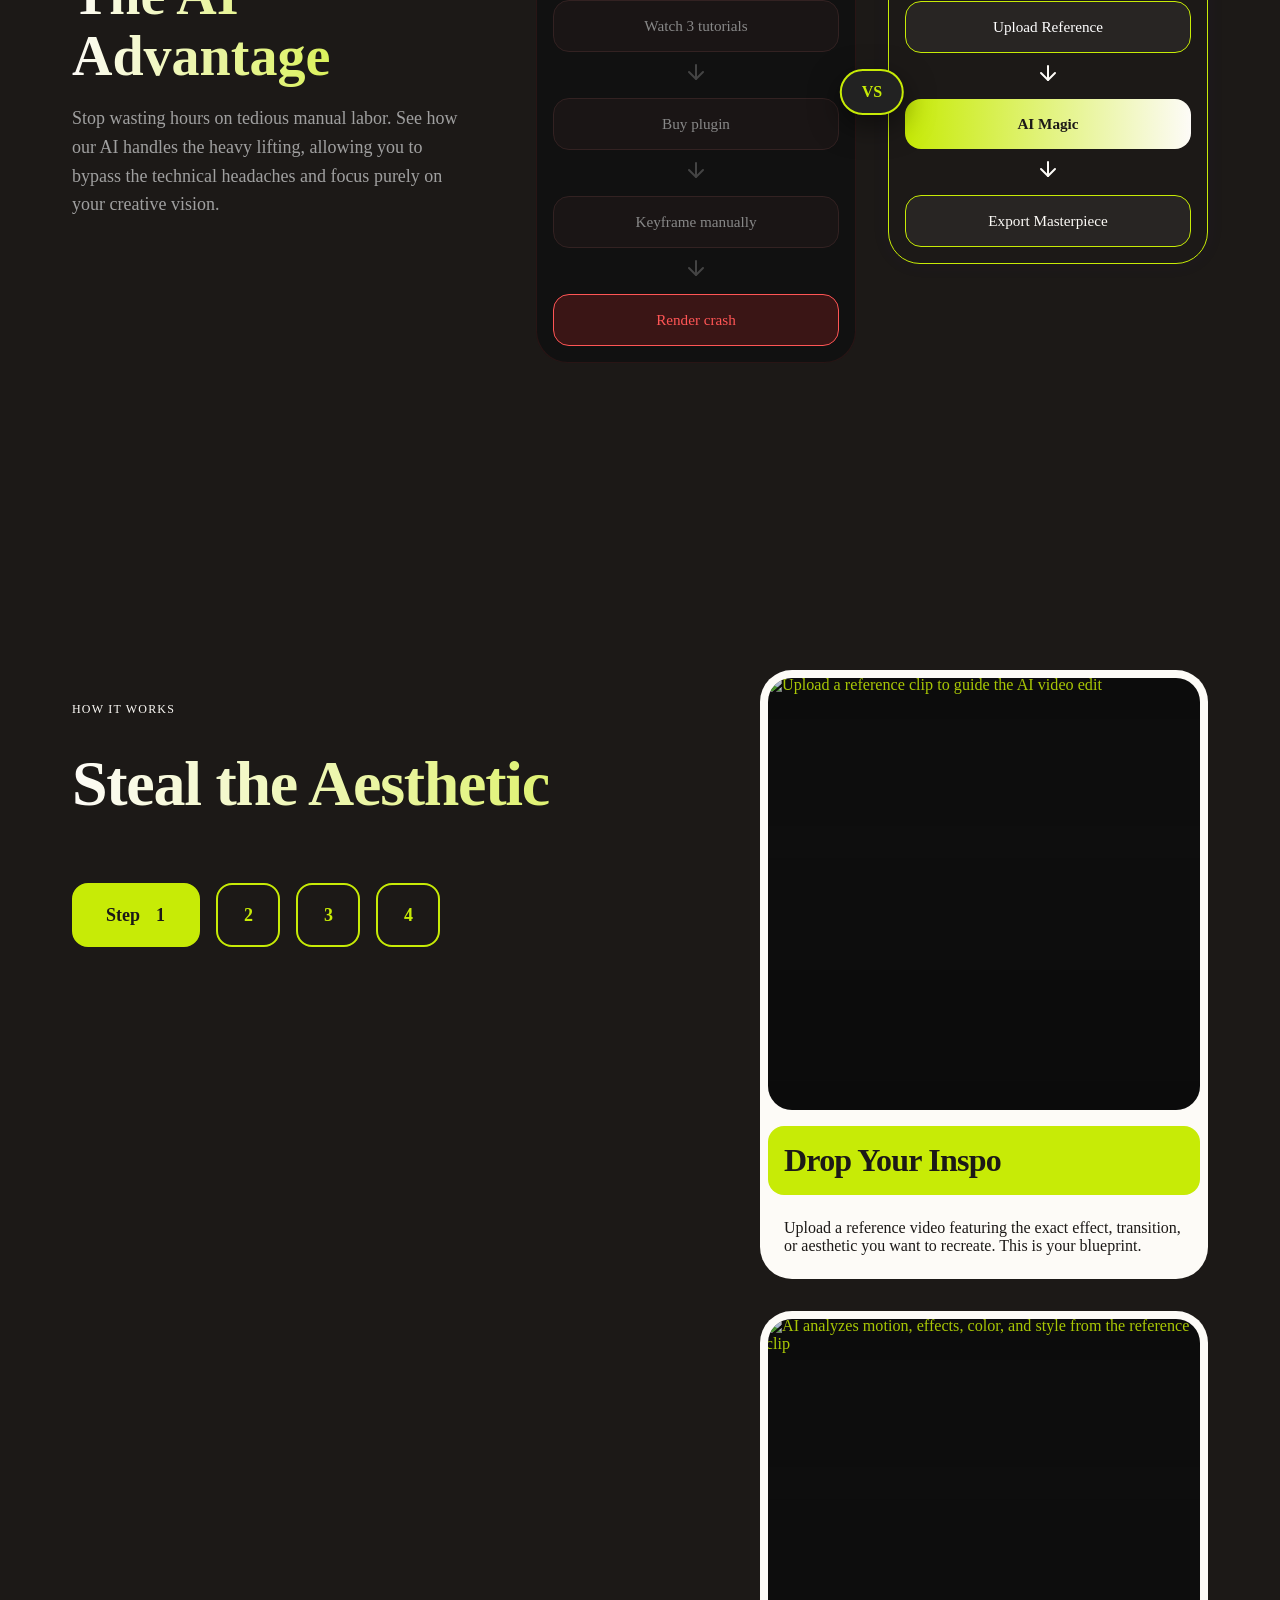
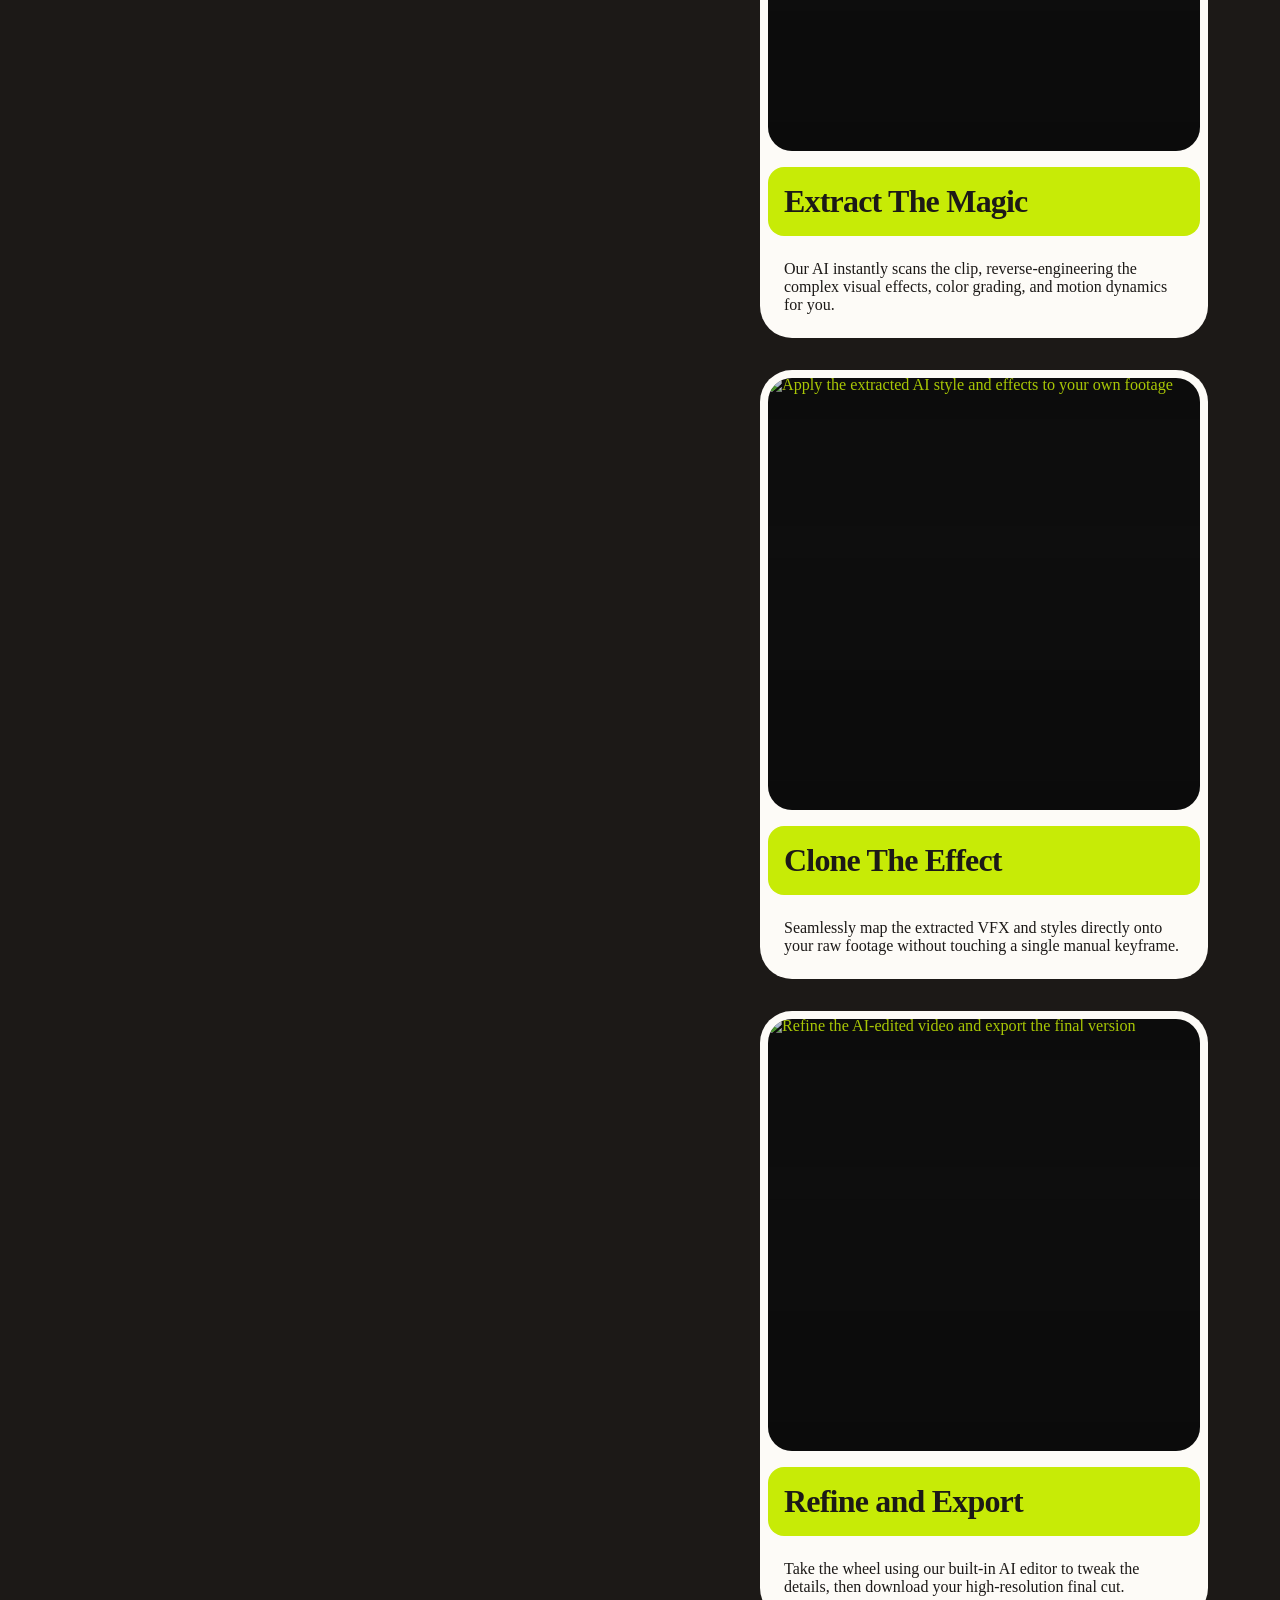
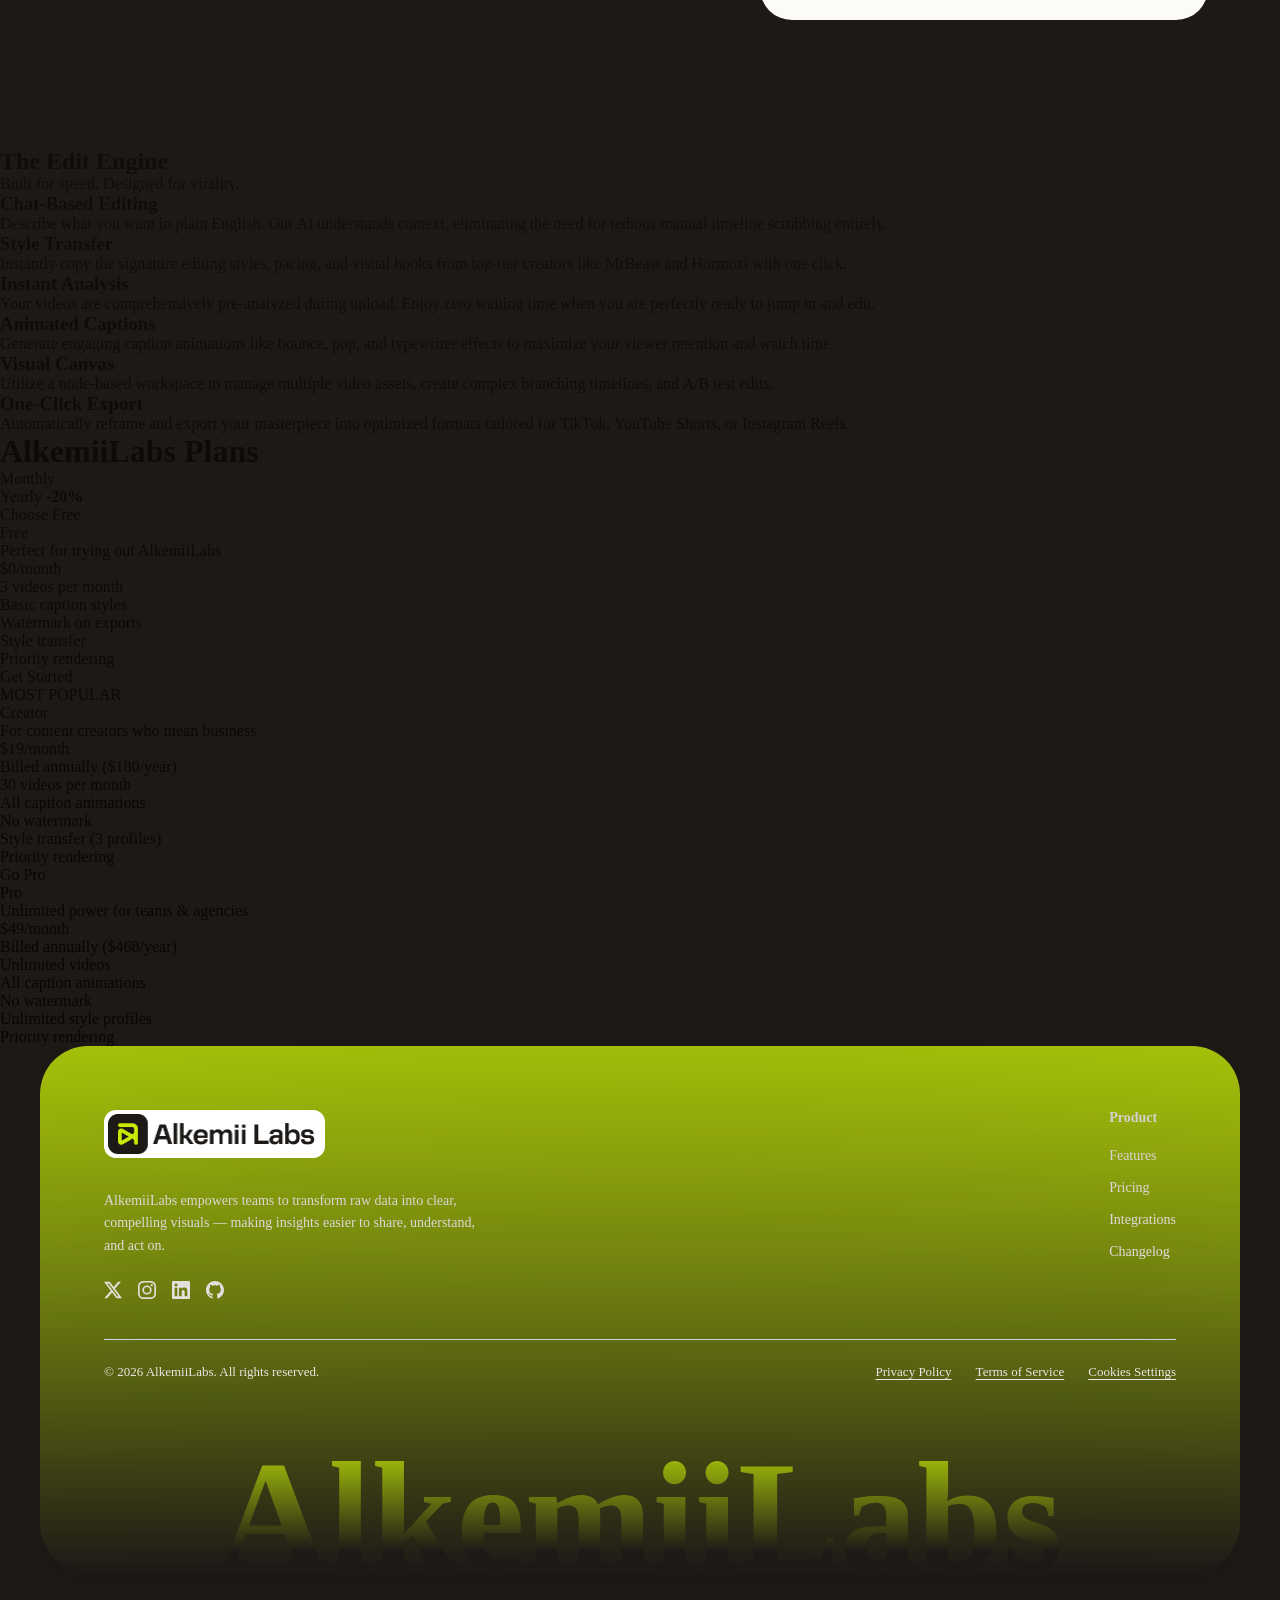
==== commit 8af93061: "added changes" ====
--- a/index.html
+++ b/index.html
@@ -299,7 +299,7 @@
       <div class="how-we-work-col how-we-work-cards" id="how-we-work-cards">
         <div class="how-we-work-card">
           <div class="how-we-work-card-img">
-            <img src="./assets/how_it_works/1.png?v=2" alt="Upload a reference clip to guide the AI video edit" width="1896" height="855" loading="lazy" decoding="async" />
+            <img src="./assets/how_it_works/1.webp?v=2" alt="Upload a reference clip to guide the AI video edit" width="1896" height="855" loading="lazy" decoding="async" />
           </div>
           <div class="how-we-work-card-copy">
             <div class="how-we-work-card-index-label">
@@ -312,7 +312,7 @@
         </div>
         <div class="how-we-work-card">
           <div class="how-we-work-card-img">
-            <img src="./assets/how_it_works/2.png?v=2" alt="AI analyzes motion, effects, color, and style from the reference clip" width="2592" height="1294" loading="lazy" decoding="async" />
+            <img src="./assets/how_it_works/2.webp?v=2" alt="AI analyzes motion, effects, color, and style from the reference clip" width="2592" height="1294" loading="lazy" decoding="async" />
           </div>
           <div class="how-we-work-card-copy">
             <div class="how-we-work-card-index-label">
@@ -325,7 +325,7 @@
         </div>
         <div class="how-we-work-card">
           <div class="how-we-work-card-img">
-            <img src="./assets/how_it_works/3.png?v=2" alt="Apply the extracted AI style and effects to your own footage" width="1896" height="855" loading="lazy" decoding="async" />
+            <img src="./assets/how_it_works/3.webp?v=2" alt="Apply the extracted AI style and effects to your own footage" width="1896" height="855" loading="lazy" decoding="async" />
           </div>
           <div class="how-we-work-card-copy">
             <div class="how-we-work-card-index-label">
@@ -338,7 +338,7 @@
         </div>
         <div class="how-we-work-card">
           <div class="how-we-work-card-img">
-            <img src="./assets/how_it_works/4.png?v=2" alt="Refine the AI-edited video and export the final version" width="1910" height="895" loading="lazy" decoding="async" />
+            <img src="./assets/how_it_works/4.webp?v=2" alt="Refine the AI-edited video and export the final version" width="1910" height="895" loading="lazy" decoding="async" />
           </div>
           <div class="how-we-work-card-copy">
             <div class="how-we-work-card-index-label">
--- a/style.css
+++ b/style.css
@@ -193,7 +193,7 @@
 	top:2rem;
 	left:2rem;
 	height: 2.5rem;
-	width: fit-content;
+	width: 11.536rem;
 	z-index: 99999;
 	transform: scale(0);
 }
--- a/hero.css
+++ b/hero.css
@@ -1,6 +1,7 @@
 .hero {
             width: 100%;
-            height: 100vh;
+            min-height: 100vh;
+            min-height: 100dvh;
             background: var(--text);
             overflow: hidden;
         }
@@ -10,7 +11,7 @@
             top: 0;
             left: 0;
             width: 100%;
-            height: 100vh;
+            height: 100%;
             overflow: hidden;
         }
 
@@ -18,7 +19,7 @@
             position: absolute;
             top: 0;
             left: 0;
-            height: 100vh;
+            height: 100%;
             width: 100%;
             background: radial-gradient(circle,rgba(28, 25, 23, 1) 20%, rgba(28, 25, 23, 0) 100%);
             pointer-events: none;
@@ -226,12 +227,21 @@
 
 
 @media( max-width: 900px){
-    .hero .blk-gradient{
-        margin-top: 10rem;
+    .hero {
+        min-height: 100svh;
+        min-height: 100dvh;
     }
+
+    .hero .content {
+        justify-content: flex-start;
+        padding: calc(env(safe-area-inset-top, 0px) + 7.5rem) 1rem 2.5rem;
+        gap: 2rem;
+    }
+
     .hero .content h1{
-        margin-top: 20rem;
-        width: 90%;
-        font-size: 2.5rem;
+        margin-top: 0;
+        width: min(92%, 22rem);
+        font-size: clamp(2.2rem, 10vw, 2.9rem);
+        line-height: 1.08;
     }
-}+}
--- a/footer.css
+++ b/footer.css
@@ -0,0 +1,170 @@
+/* Footer Container */
+        .footer-wrapper {
+            background: linear-gradient(0deg, var(--text) 0%, var(--base) 100%);
+            max-width: 1200px;
+            margin: 0 auto;
+            border-radius: 3rem;
+            padding: 4rem;
+            padding-bottom: 0;
+            box-shadow: 0 4px 20px rgba(0, 0, 0, 0.03);
+            color: var(--white);
+        }
+
+        /* Top Section: Brand & Links */
+        .footer-top {
+            display: flex;
+            justify-content: space-between;
+            flex-wrap: wrap;
+            gap: 48px;
+        }
+
+        /* Brand Column (Left) */
+        .footer-brand {
+            flex: 1;
+            max-width: 380px;
+        }
+
+        .brand-logo {
+            position: relative;
+            height: 3rem;
+            width: 13.84rem;
+            margin-bottom: 2rem;
+        }
+
+        .brand-desc {
+            color: var(--white);
+            font-size: 14px;
+            line-height: 1.6;
+            margin-bottom: 24px;
+        }
+
+        .social-icons {
+            display: flex;
+            gap: 16px;
+        }
+
+        .social-icons a {
+            color: var(--white);
+            display: flex;
+            align-items: center;
+            justify-content: center;
+            text-decoration: none;
+            transition: opacity 0.2s;
+        }
+
+        .social-icons a:hover {
+            opacity: 0.7;
+        }
+
+        /* Links Section (Right) */
+        .footer-links-container {
+            display: flex;
+            gap: 64px;
+            flex-wrap: wrap;
+        }
+
+        .link-column h4 {
+            font-size: 14px;
+            font-weight: 600;
+            margin-bottom: 20px;
+            color: var(--white);
+        }
+
+        .link-column ul {
+            list-style: none;
+            display: flex;
+            flex-direction: column;
+            gap: 14px;
+        }
+
+        .link-column a {
+            color: var(--white);
+            text-decoration: none;
+            font-size: 14px;
+            transition: color 0.2s;
+        }
+
+        .link-column a:hover {
+            color: #111827;
+        }
+
+        /* Divider */
+        .footer-divider {
+            border: none;
+            border-top: 1px solid #e5e7eb;
+            margin: 40px 0 24px 0;
+        }
+
+        /* Bottom Section: Copyright & Legal */
+        .footer-bottom {
+            display: flex;
+            justify-content: space-between;
+            align-items: center;
+            flex-wrap: wrap;
+            gap: 20px;
+        }
+
+        .copyright {
+            color: var(--white);
+            font-size: 13px;
+        }
+
+        .legal-links {
+            display: flex;
+            gap: 24px;
+        }
+
+        .legal-links a {
+            color: var(--white);
+            text-decoration: underline;
+            font-size: 13px;
+            text-underline-offset: 3px;
+            transition: color 0.2s;
+        }
+
+        .legal-links a:hover {
+            color: #111827;
+        }
+
+        .footer-wrapper .grad-logo{
+            width: 100%;
+            display: flex;
+            align-items: center;
+            justify-content: center;
+            font-family: 'heading';
+            color: #000;
+            height: 12rem;
+        }
+        .footer-wrapper .grad-logo h1{
+            position: absolute;
+            margin-top: 5rem;
+            font-size: 12vw;
+            background: linear-gradient(0deg, var(--text) 30%, var(--base) 100%);
+        -webkit-background-clip: text;
+        -webkit-text-fill-color: transparent;
+        }
+
+        /* Responsive adjustments */
+        @media (max-width: 768px) {
+            .footer-wrapper {
+                padding: 3rem;
+            }
+            .footer-top {
+                flex-direction: column;
+            }
+            .footer-links-container {
+                gap: 40px;
+                justify-content: space-between;
+                width: 100%;
+            }
+            .footer-bottom {
+                flex-direction: column;
+                align-items: flex-start;
+            }
+            .footer-wrapper .grad-logo{
+                height: 5rem;
+            }
+            .footer-wrapper .grad-logo h1{
+                font-size: 15vw;
+            }
+        }
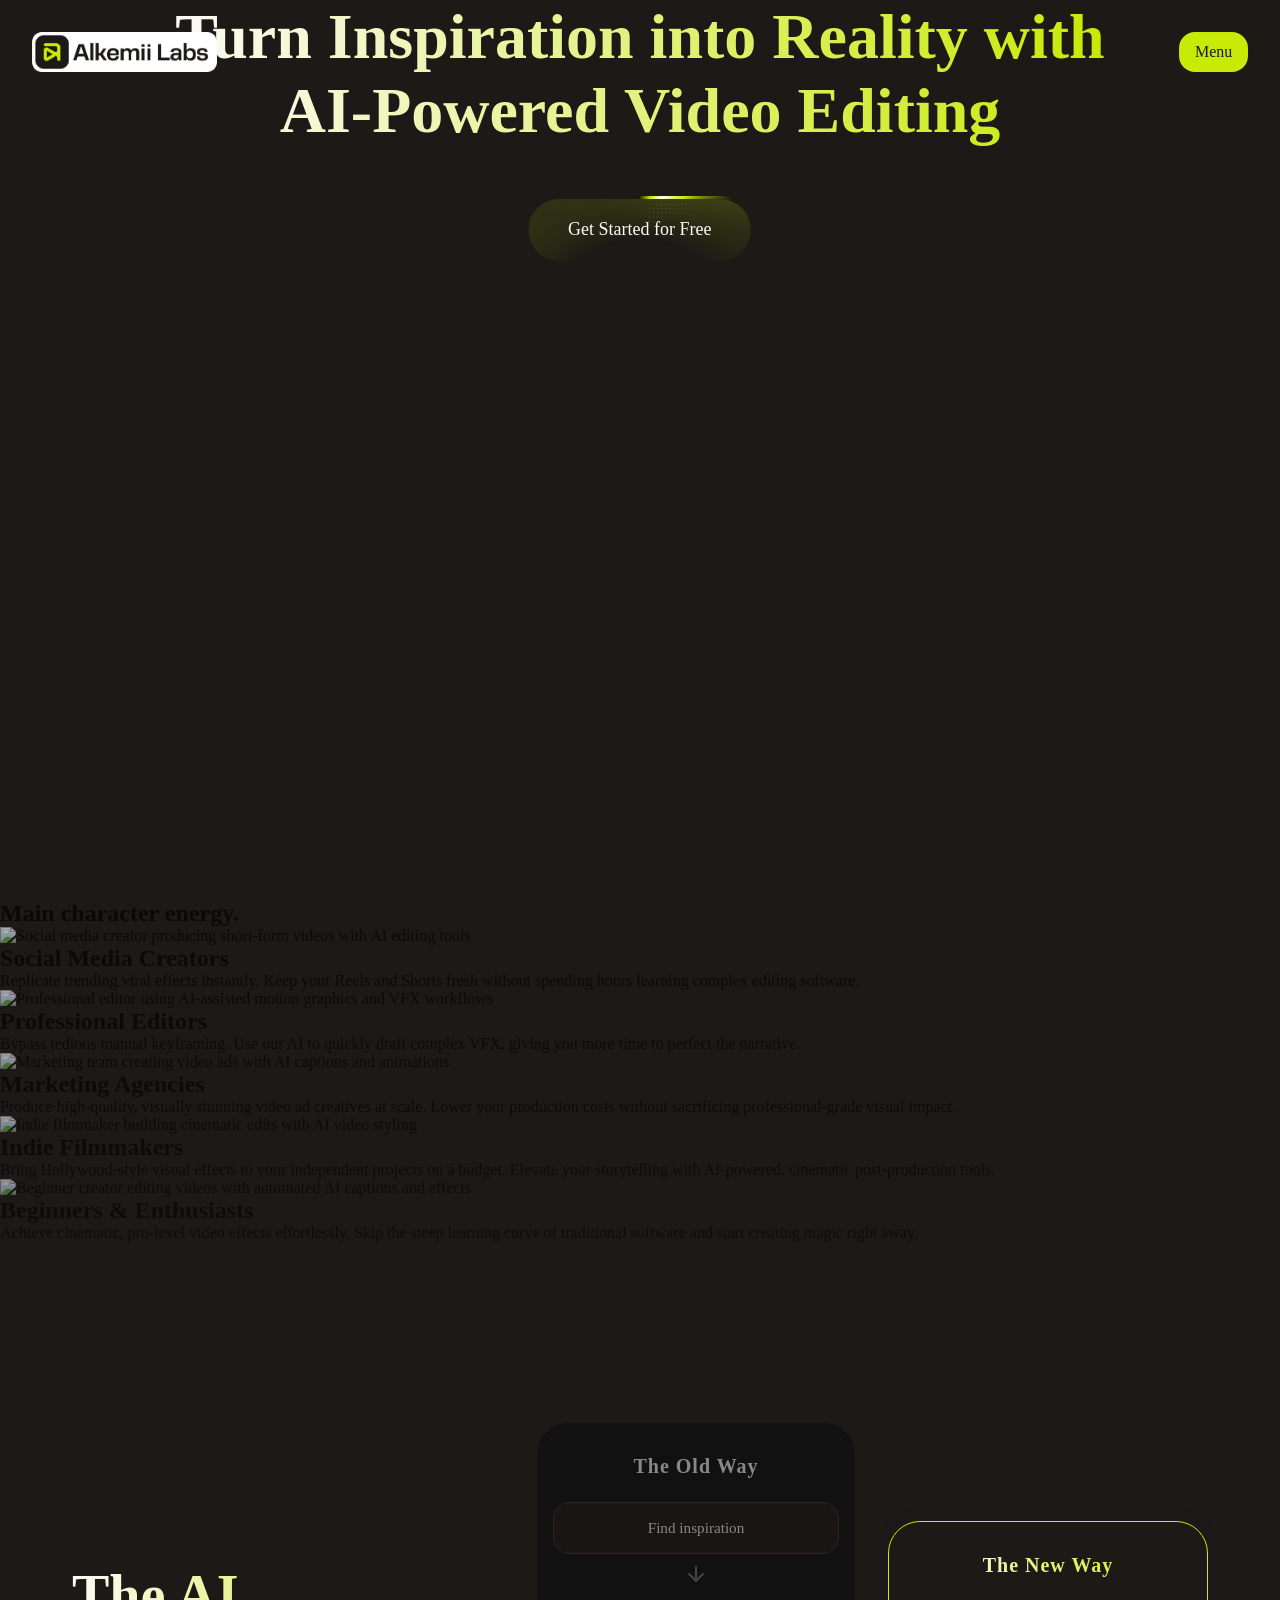
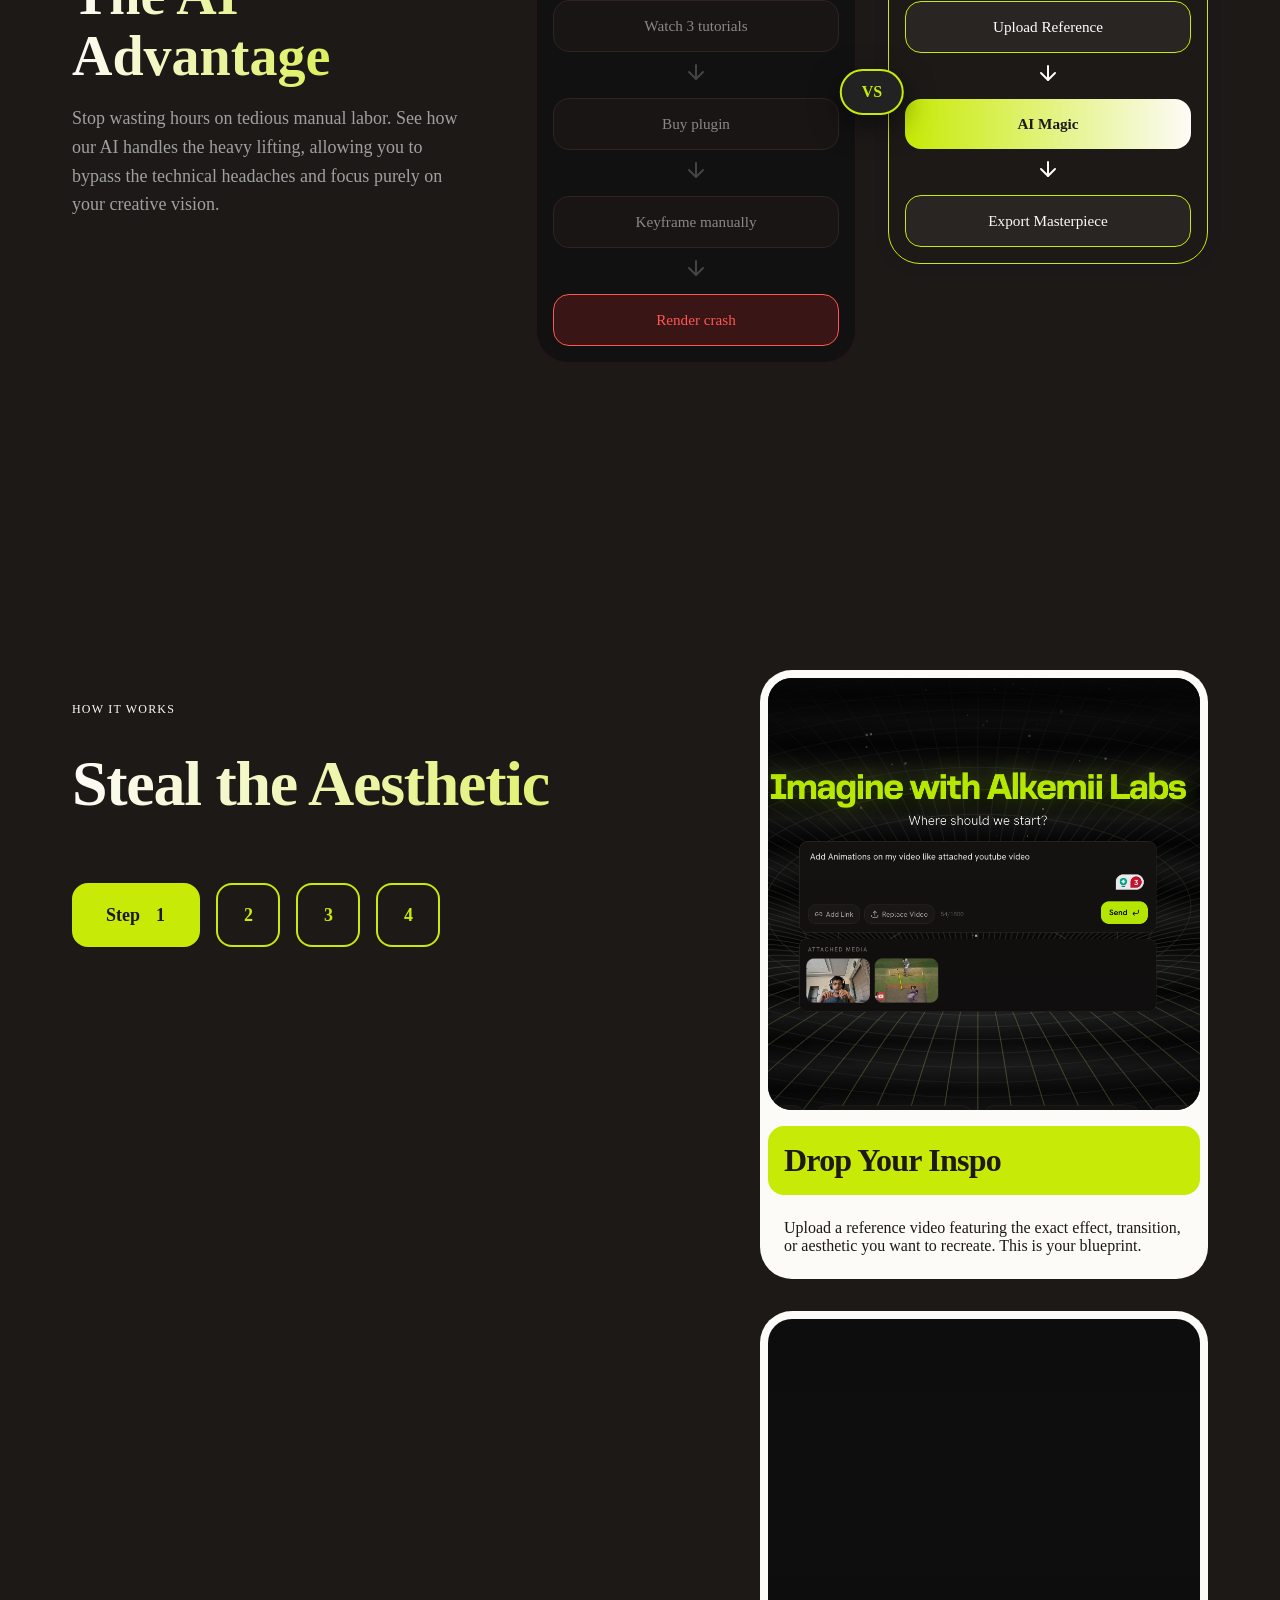
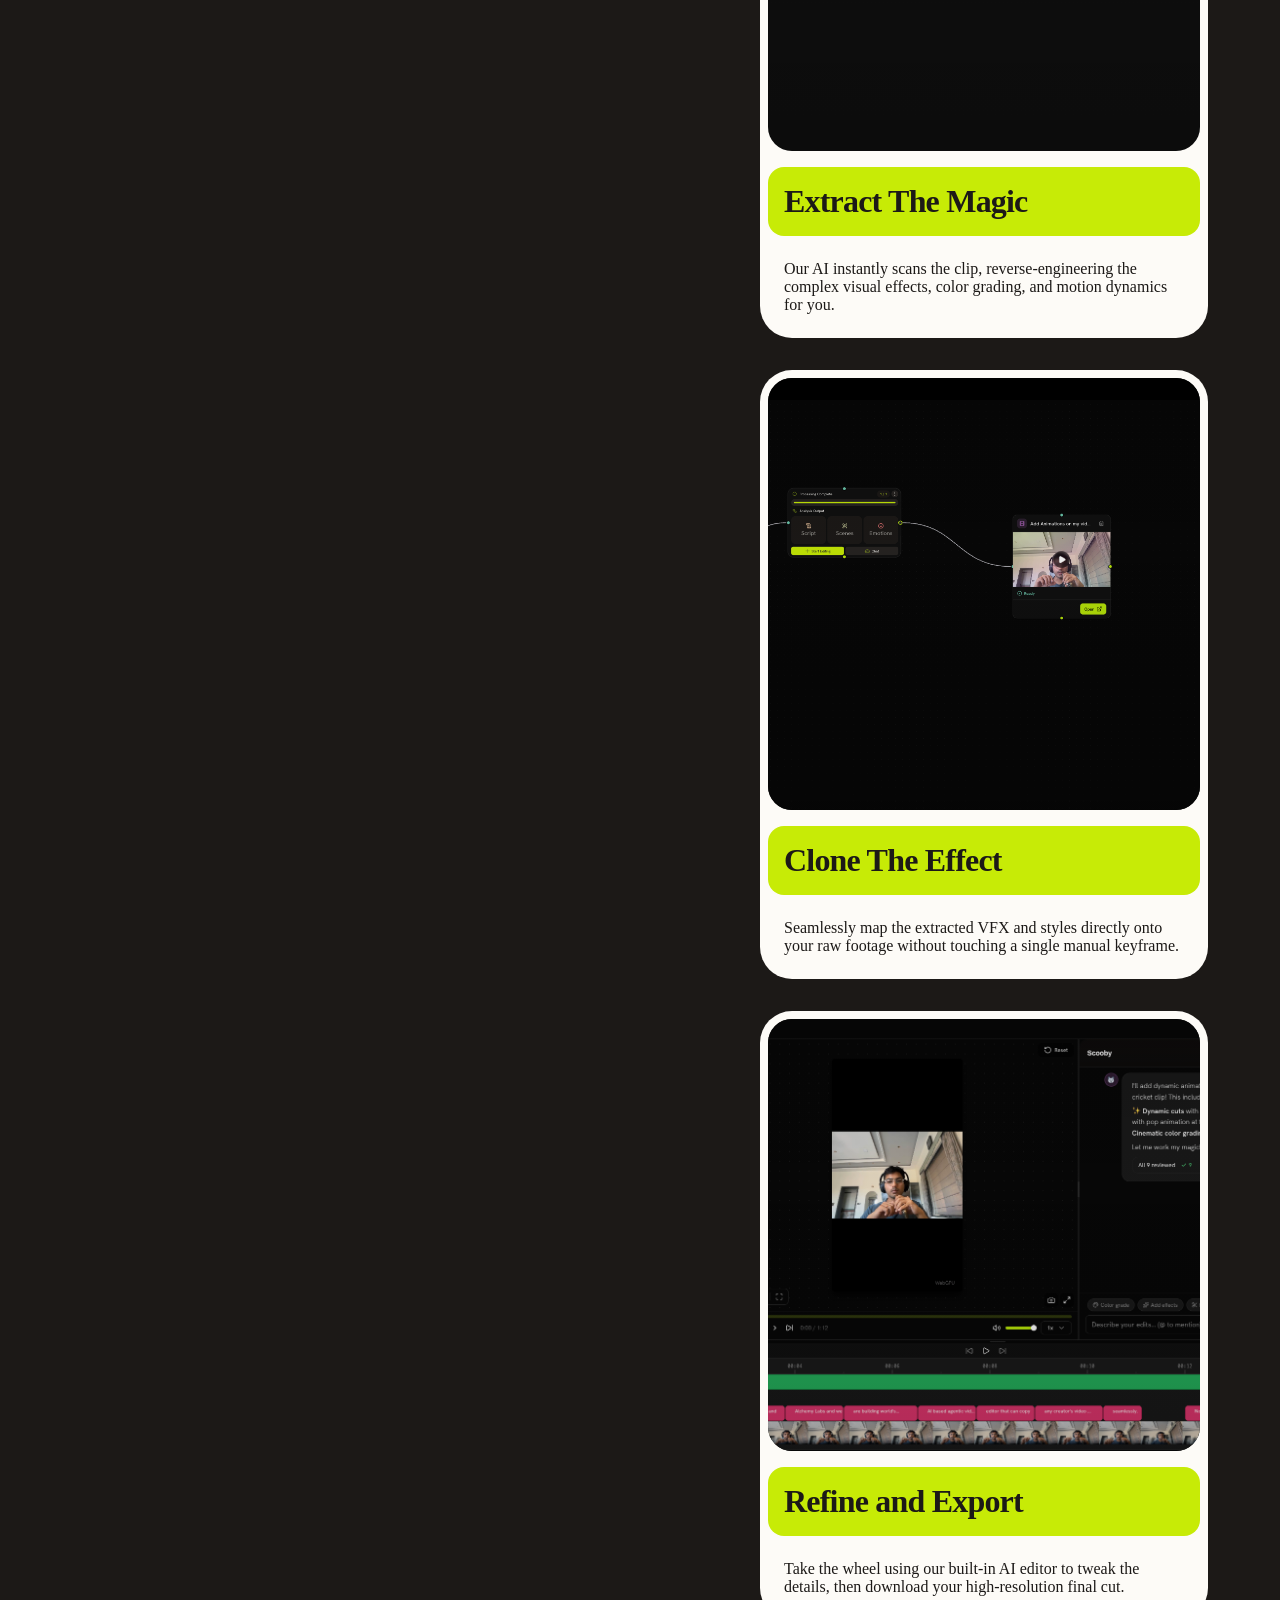
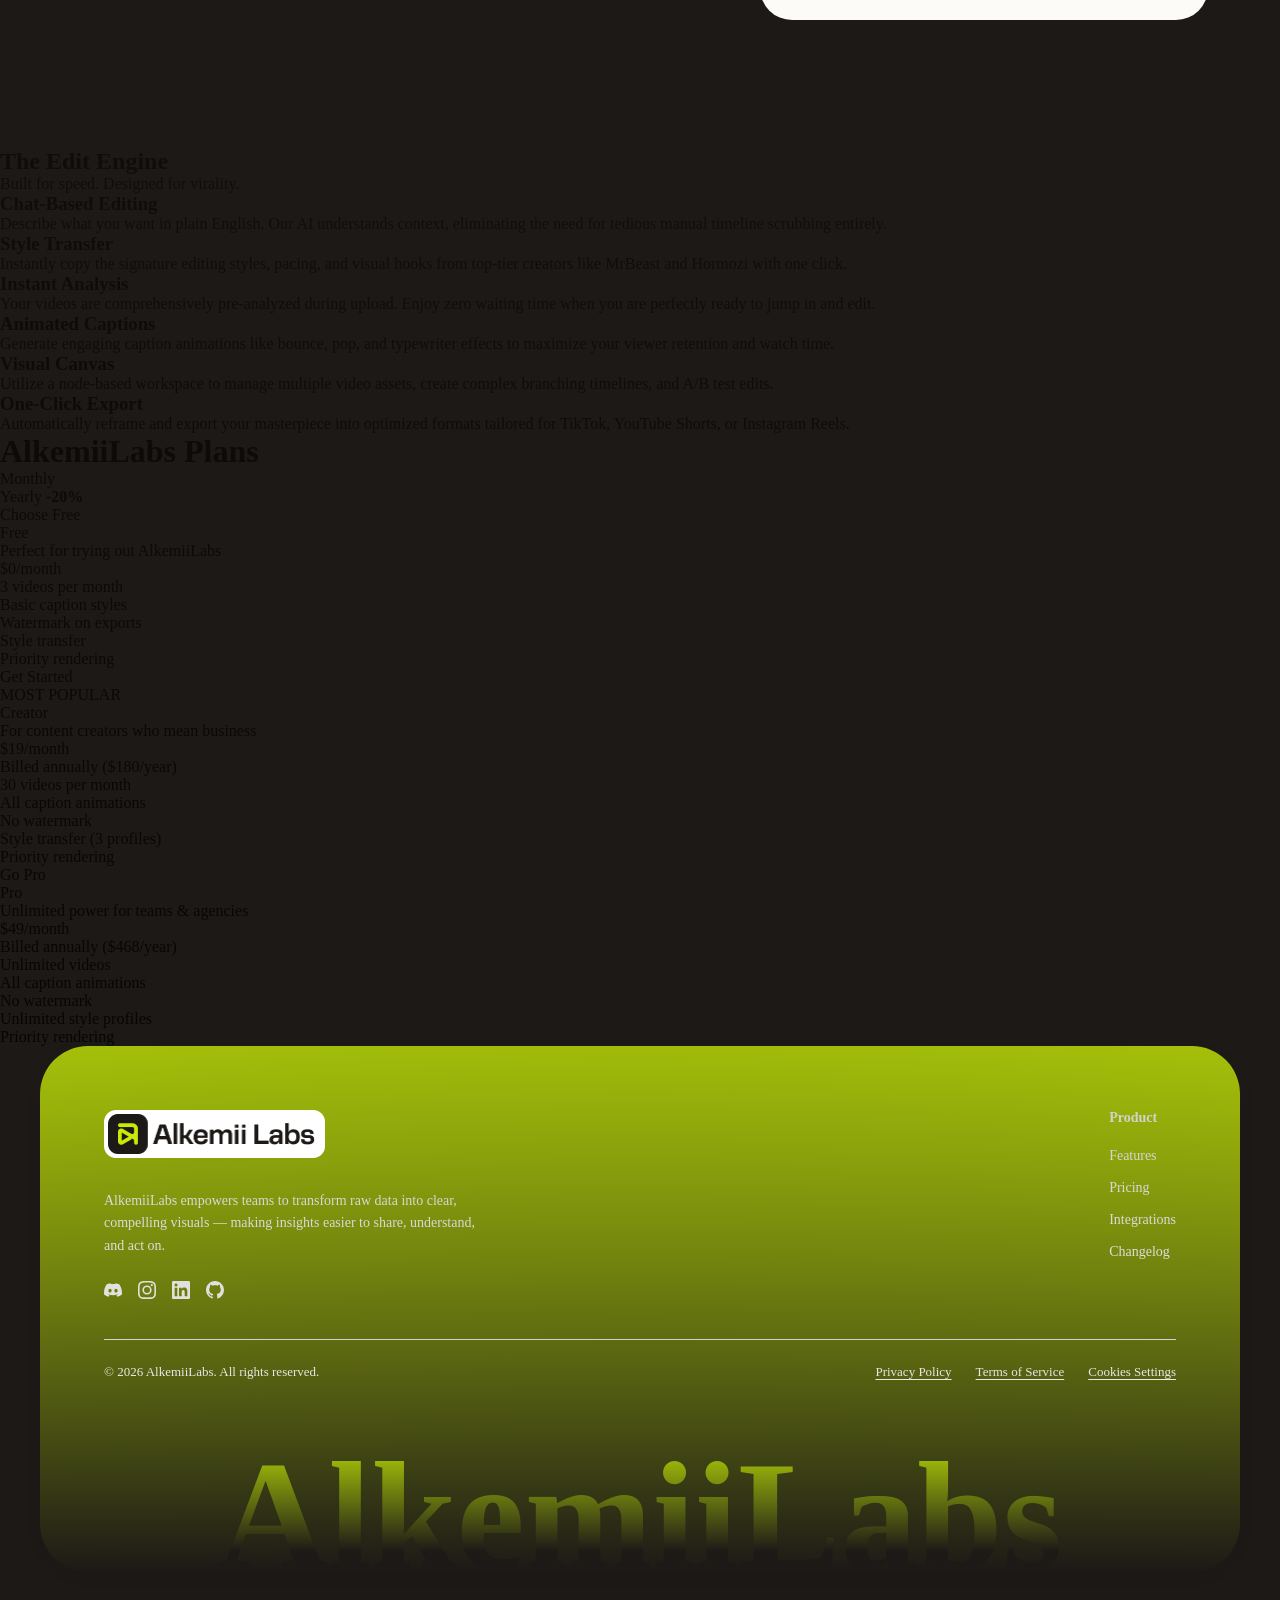
==== commit 17c4ad69: "links and images updated" ====
--- a/index.html
+++ b/index.html
@@ -299,7 +299,7 @@
       <div class="how-we-work-col how-we-work-cards" id="how-we-work-cards">
         <div class="how-we-work-card">
           <div class="how-we-work-card-img">
-            <img src="./assets/how_it_works/1.webp?v=2" alt="Upload a reference clip to guide the AI video edit" width="1896" height="855" loading="lazy" decoding="async" />
+            <img src="./assets/how_it_works/1.png" alt="Upload a reference clip to guide the AI video edit" width="1896" height="855" loading="lazy" decoding="async" />
           </div>
           <div class="how-we-work-card-copy">
             <div class="how-we-work-card-index-label">
@@ -312,7 +312,7 @@
         </div>
         <div class="how-we-work-card">
           <div class="how-we-work-card-img">
-            <img src="./assets/how_it_works/2.webp?v=2" alt="AI analyzes motion, effects, color, and style from the reference clip" width="2592" height="1294" loading="lazy" decoding="async" />
+            <img src="./assets/how_it_works/2.png" alt="AI analyzes motion, effects, color, and style from the reference clip" width="2592" height="1294" loading="lazy" decoding="async" />
           </div>
           <div class="how-we-work-card-copy">
             <div class="how-we-work-card-index-label">
@@ -325,7 +325,7 @@
         </div>
         <div class="how-we-work-card">
           <div class="how-we-work-card-img">
-            <img src="./assets/how_it_works/3.webp?v=2" alt="Apply the extracted AI style and effects to your own footage" width="1896" height="855" loading="lazy" decoding="async" />
+            <img src="./assets/how_it_works/3.png" alt="Apply the extracted AI style and effects to your own footage" width="1896" height="855" loading="lazy" decoding="async" />
           </div>
           <div class="how-we-work-card-copy">
             <div class="how-we-work-card-index-label">
@@ -338,7 +338,7 @@
         </div>
         <div class="how-we-work-card">
           <div class="how-we-work-card-img">
-            <img src="./assets/how_it_works/4.webp?v=2" alt="Refine the AI-edited video and export the final version" width="1910" height="895" loading="lazy" decoding="async" />
+            <img src="./assets/how_it_works/4.png" alt="Refine the AI-edited video and export the final version" width="1910" height="895" loading="lazy" decoding="async" />
           </div>
           <div class="how-we-work-card-copy">
             <div class="how-we-work-card-index-label">
@@ -503,16 +503,16 @@
                     AlkemiiLabs empowers teams to transform raw data into clear, compelling visuals — making insights easier to share, understand, and act on.
                 </p>
                 <div class="social-icons">
-                    <a href="#" aria-label="X (Twitter)">
-                        <svg width="18" height="18" viewBox="0 0 24 24" fill="currentColor"><path d="M18.901 1.153h3.68l-8.04 9.19L24 22.846h-7.406l-5.8-7.584-6.638 7.584H.474l8.6-9.83L0 1.154h7.594l5.243 6.932ZM17.61 20.644h2.039L6.486 3.24H4.298Z"/></svg>
+                    <a href="https://discord.gg/m47SVJjaw" aria-label="Discord">
+                        <svg width="18" height="18" viewBox="0 0 24 24" fill="currentColor"><path d="M20.317 4.3698a19.7913 19.7913 0 00-4.8851-1.5152.0741.0741 0 00-.0785.0371c-.211.3753-.4447.8648-.6083 1.2495-1.8447-.2762-3.68-.2762-5.4868 0-.1636-.3933-.4058-.8742-.6177-1.2495a.077.077 0 00-.0785-.037 19.7363 19.7363 0 00-4.8852 1.515.0699.0699 0 00-.0321.0277C.5334 9.0458-.319 13.5799.0992 18.0578a.0824.0824 0 00.0312.0561c2.0528 1.5076 4.0413 2.4228 5.9929 3.0294a.0777.0777 0 00.0842-.0276c.4616-.6304.8731-1.2952 1.226-1.9942a.076.076 0 00-.0416-.1057c-.6528-.2476-1.2743-.5495-1.8722-.8923a.077.077 0 01-.0076-.1277c.1258-.0943.2517-.1923.3718-.2914a.0743.0743 0 01.0776-.0105c3.9278 1.7933 8.18 1.7933 12.0614 0a.0739.0739 0 01.0785.0095c.1202.099.246.1981.3728.2924a.077.077 0 01-.0066.1276 12.2986 12.2986 0 01-1.873.8914.0766.0766 0 00-.0407.1067c.3604.698.7719 1.3628 1.225 1.9932a.076.076 0 00.0842.0286c1.961-.6067 3.9495-1.5219 6.0023-3.0294a.077.077 0 00.0313-.0552c.5004-5.177-.8382-9.6739-3.5485-13.6604a.061.061 0 00-.0312-.0286zM8.02 15.3312c-1.1825 0-2.1569-1.0857-2.1569-2.419 0-1.3332.9555-2.4189 2.157-2.4189 1.2108 0 2.1757 1.0952 2.1568 2.419 0 1.3332-.9555 2.4189-2.1569 2.4189zm7.9748 0c-1.1825 0-2.1569-1.0857-2.1569-2.419 0-1.3332.9554-2.4189 2.1569-2.4189 1.2108 0 2.1757 1.0952 2.1568 2.419 0 1.3332-.946 2.4189-2.1568 2.4189z"/></svg>
                     </a>
-                    <a href="#" aria-label="Instagram">
+                    <a href="https://www.instagram.com/alkemii.labs/" aria-label="Instagram">
                         <svg width="18" height="18" viewBox="0 0 24 24" fill="currentColor"><path d="M12 2.163c3.204 0 3.584.012 4.85.07 3.252.148 4.771 1.691 4.919 4.919.058 1.265.069 1.645.069 4.849 0 3.205-.012 3.584-.069 4.849-.149 3.225-1.664 4.771-4.919 4.919-1.266.058-1.644.07-4.85.07-3.204 0-3.584-.012-4.849-.07-3.26-.149-4.771-1.699-4.919-4.92-.058-1.265-.07-1.644-.07-4.849 0-3.204.013-3.583.07-4.849.149-3.227 1.664-4.771 4.919-4.919 1.266-.057 1.645-.069 4.849-.069zM12 0C8.741 0 8.333.014 7.053.072 2.695.272.273 2.69.073 7.052.014 8.333 0 8.741 0 12c0 3.259.014 3.668.072 4.948.2 4.358 2.618 6.78 6.98 6.98C8.333 23.986 8.741 24 12 24c3.259 0 3.668-.014 4.948-.072 4.354-.2 6.782-2.618 6.979-6.98.059-1.28.073-1.689.073-4.948 0-3.259-.014-3.667-.072-4.947-.196-4.354-2.617-6.78-6.979-6.98C15.668.014 15.259 0 12 0zm0 5.838a6.162 6.162 0 100 12.324 6.162 6.162 0 000-12.324zM12 16a4 4 0 110-8 4 4 0 010 8zm6.406-11.845a1.44 1.44 0 100 2.881 1.44 1.44 0 000-2.881z"/></svg>
                     </a>
-                    <a href="#" aria-label="LinkedIn">
+                    <a href="https://www.linkedin.com/company/alkemii-labs/" aria-label="LinkedIn">
                         <svg width="18" height="18" viewBox="0 0 24 24" fill="currentColor"><path d="M20.447 20.452h-3.554v-5.569c0-1.328-.027-3.037-1.852-3.037-1.853 0-2.136 1.445-2.136 2.939v5.667H9.351V9h3.414v1.561h.046c.477-.9 1.637-1.85 3.37-1.85 3.601 0 4.267 2.37 4.267 5.455v6.286zM5.337 7.433c-1.144 0-2.063-.926-2.063-2.065 0-1.138.92-2.063 2.063-2.063 1.14 0 2.064.925 2.064 2.063 0 1.139-.925 2.065-2.064 2.065zm1.782 13.019H3.555V9h3.564v11.452zM22.225 0H1.771C.792 0 0 .774 0 1.729v20.542C0 23.227.792 24 1.771 24h20.451C23.2 24 24 23.227 24 22.271V1.729C24 .774 23.2 0 22.225 0z"/></svg>
                     </a>
-                    <a href="#" aria-label="GitHub">
+                    <a href="https://github.com/alkemii-labs" aria-label="GitHub">
                         <svg width="18" height="18" viewBox="0 0 24 24" fill="currentColor"><path d="M12 0c-6.626 0-12 5.373-12 12 0 5.302 3.438 9.8 8.207 11.387.599.111.793-.261.793-.577v-2.234c-3.338.726-4.033-1.416-4.033-1.416-.546-1.387-1.333-1.756-1.333-1.756-1.089-.745.083-.729.083-.729 1.205.084 1.839 1.237 1.839 1.237 1.07 1.834 2.807 1.304 3.492.997.107-.775.418-1.305.762-1.604-2.665-.305-5.467-1.334-5.467-5.931 0-1.311.469-2.381 1.236-3.221-.124-.303-.535-1.524.117-3.176 0 0 1.008-.322 3.301 1.23.957-.266 1.983-.399 3.003-.404 1.02.005 2.047.138 3.006.404 2.291-1.552 3.297-1.23 3.297-1.23.653 1.653.242 2.874.118 3.176.77.84 1.235 1.911 1.235 3.221 0 4.609-2.807 5.624-5.479 5.921.43.372.823 1.102.823 2.222v3.293c0 .319.192.694.801.576 4.765-1.589 8.199-6.086 8.199-11.386 0-6.627-5.373-12-12-12z"/></svg>
                     </a>
                 </div>
